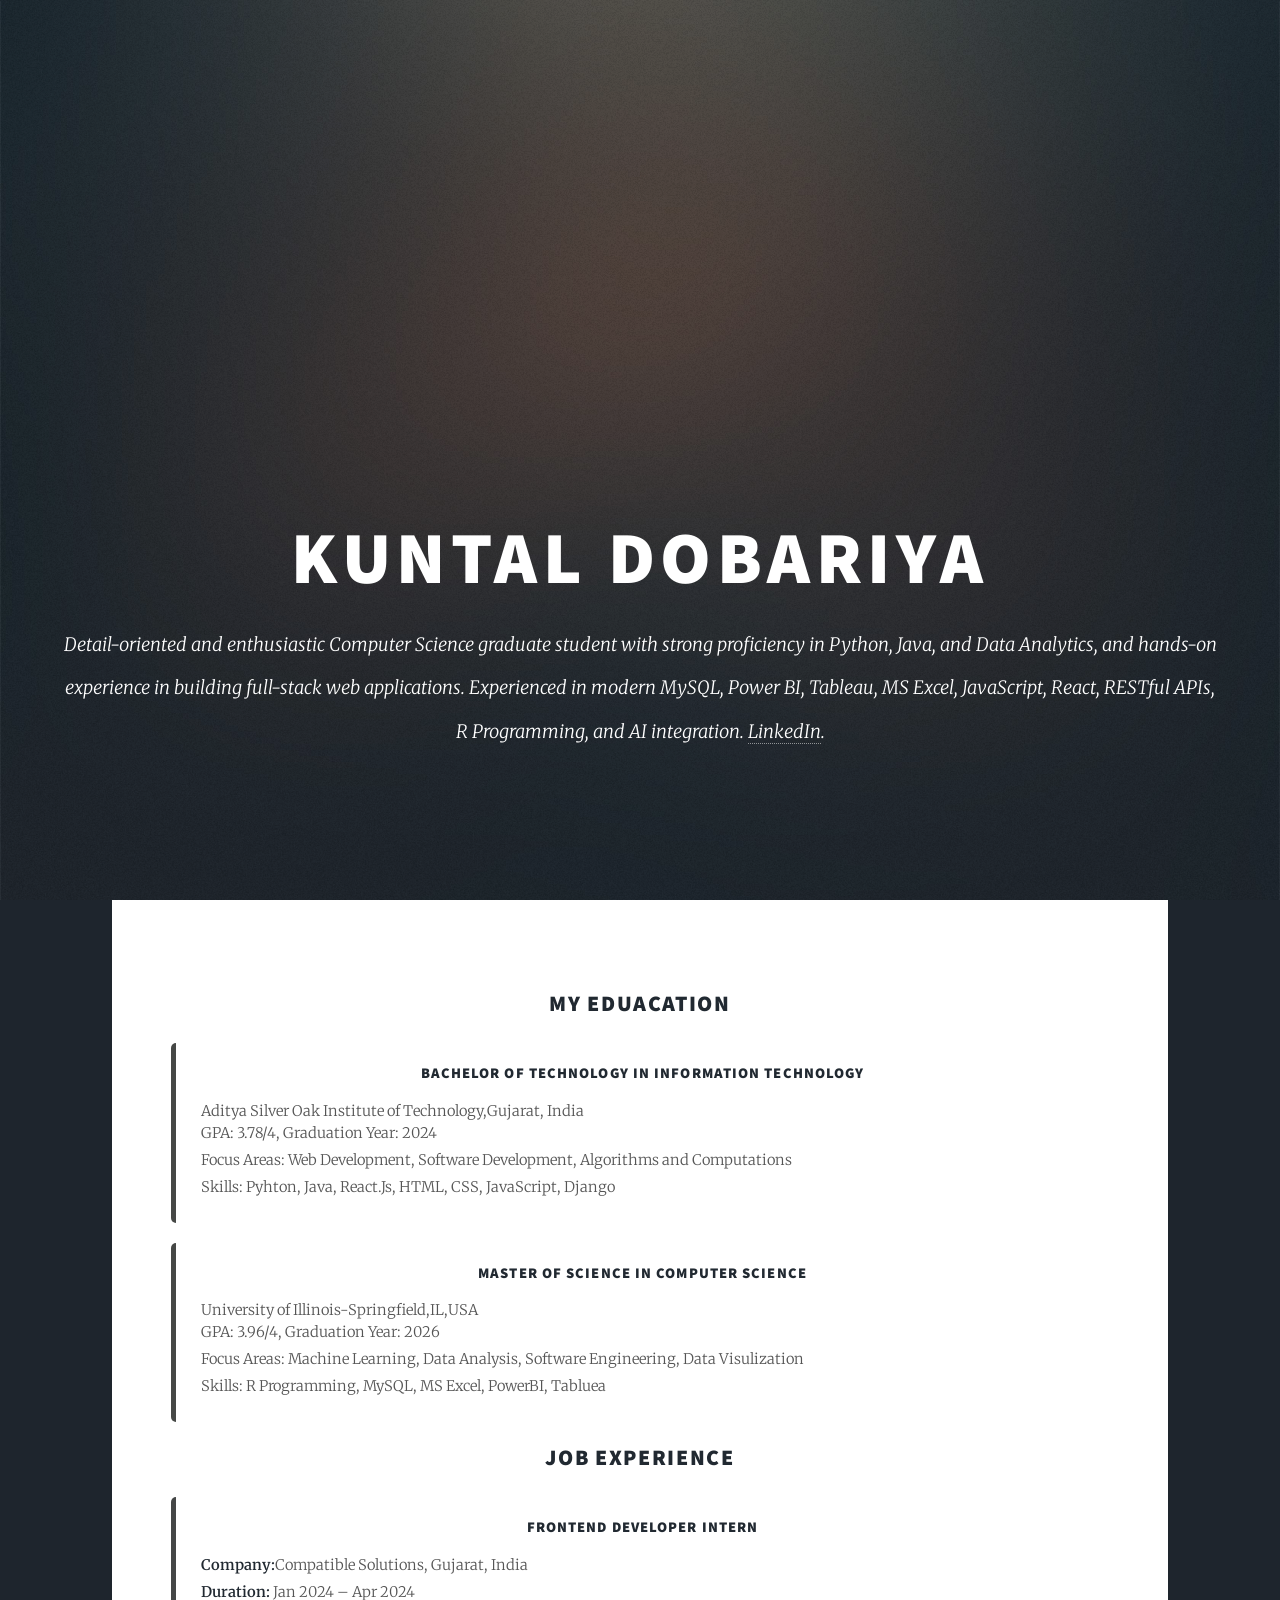
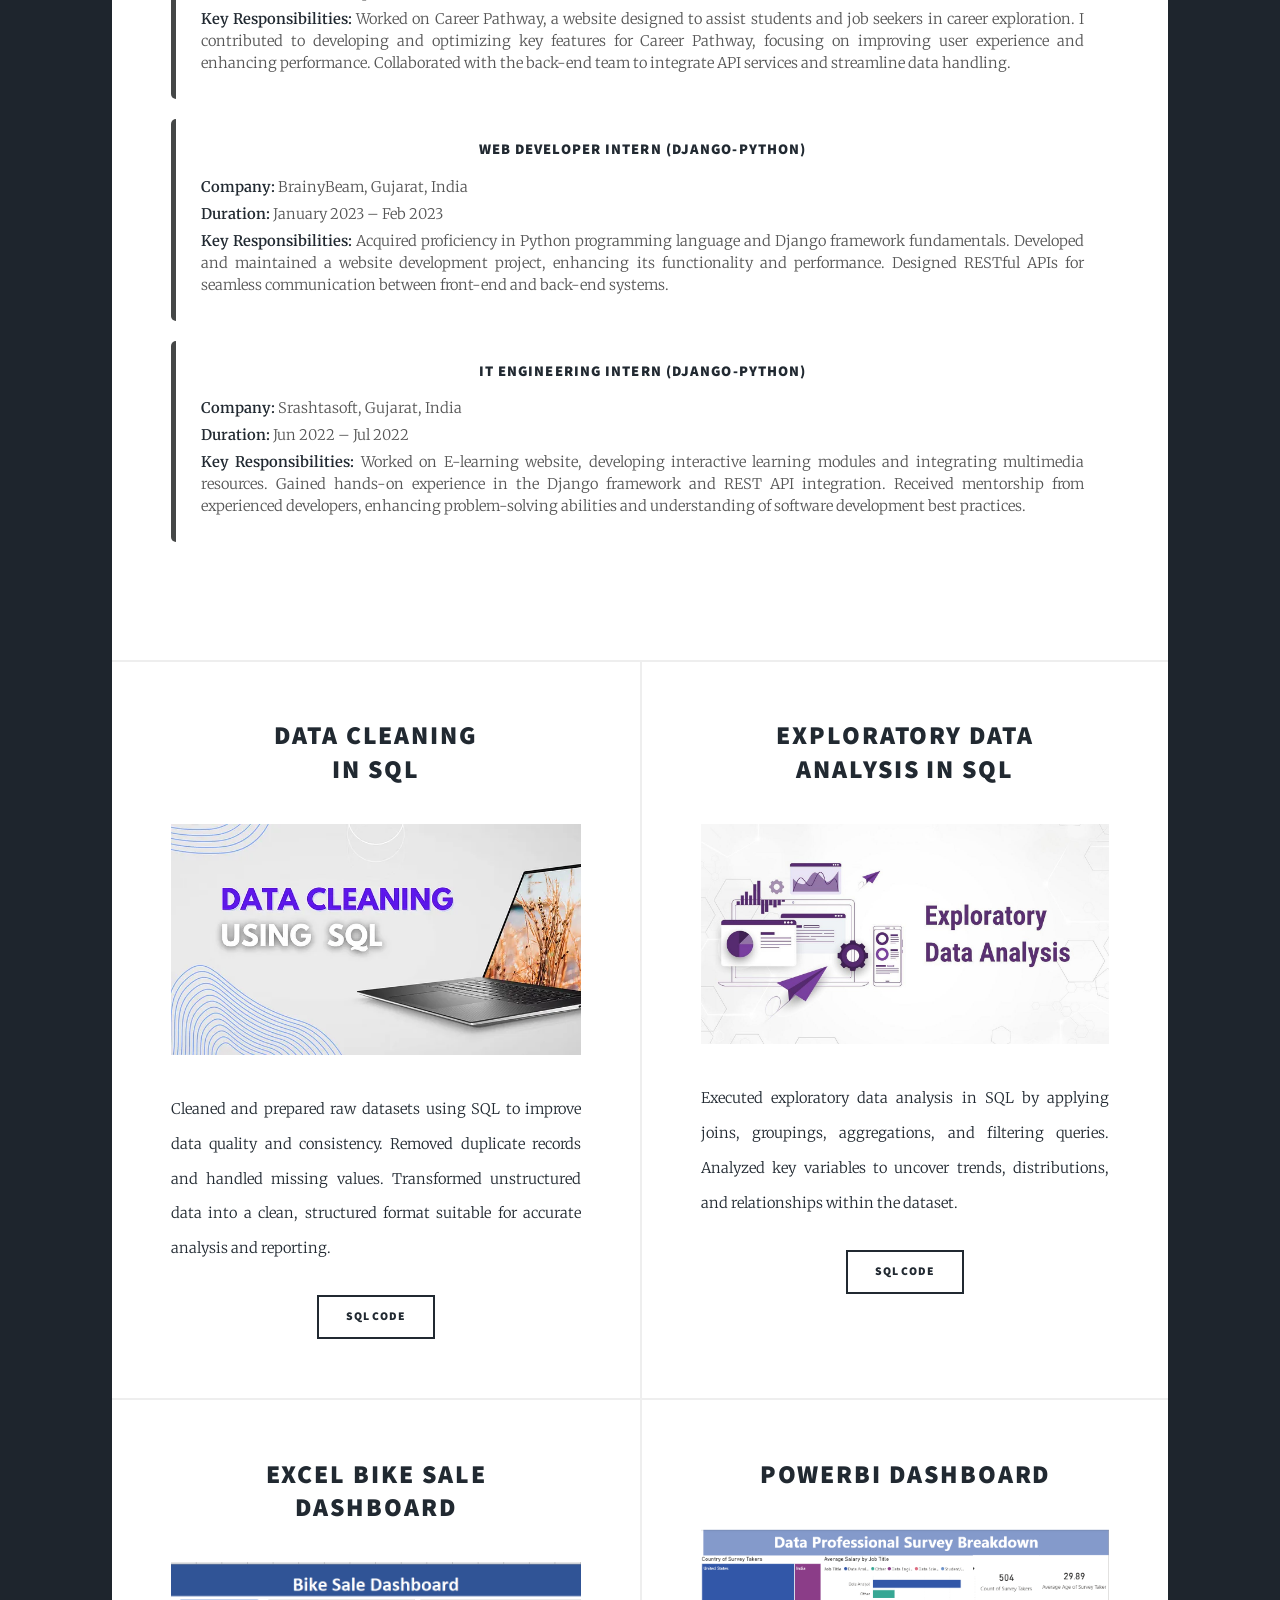
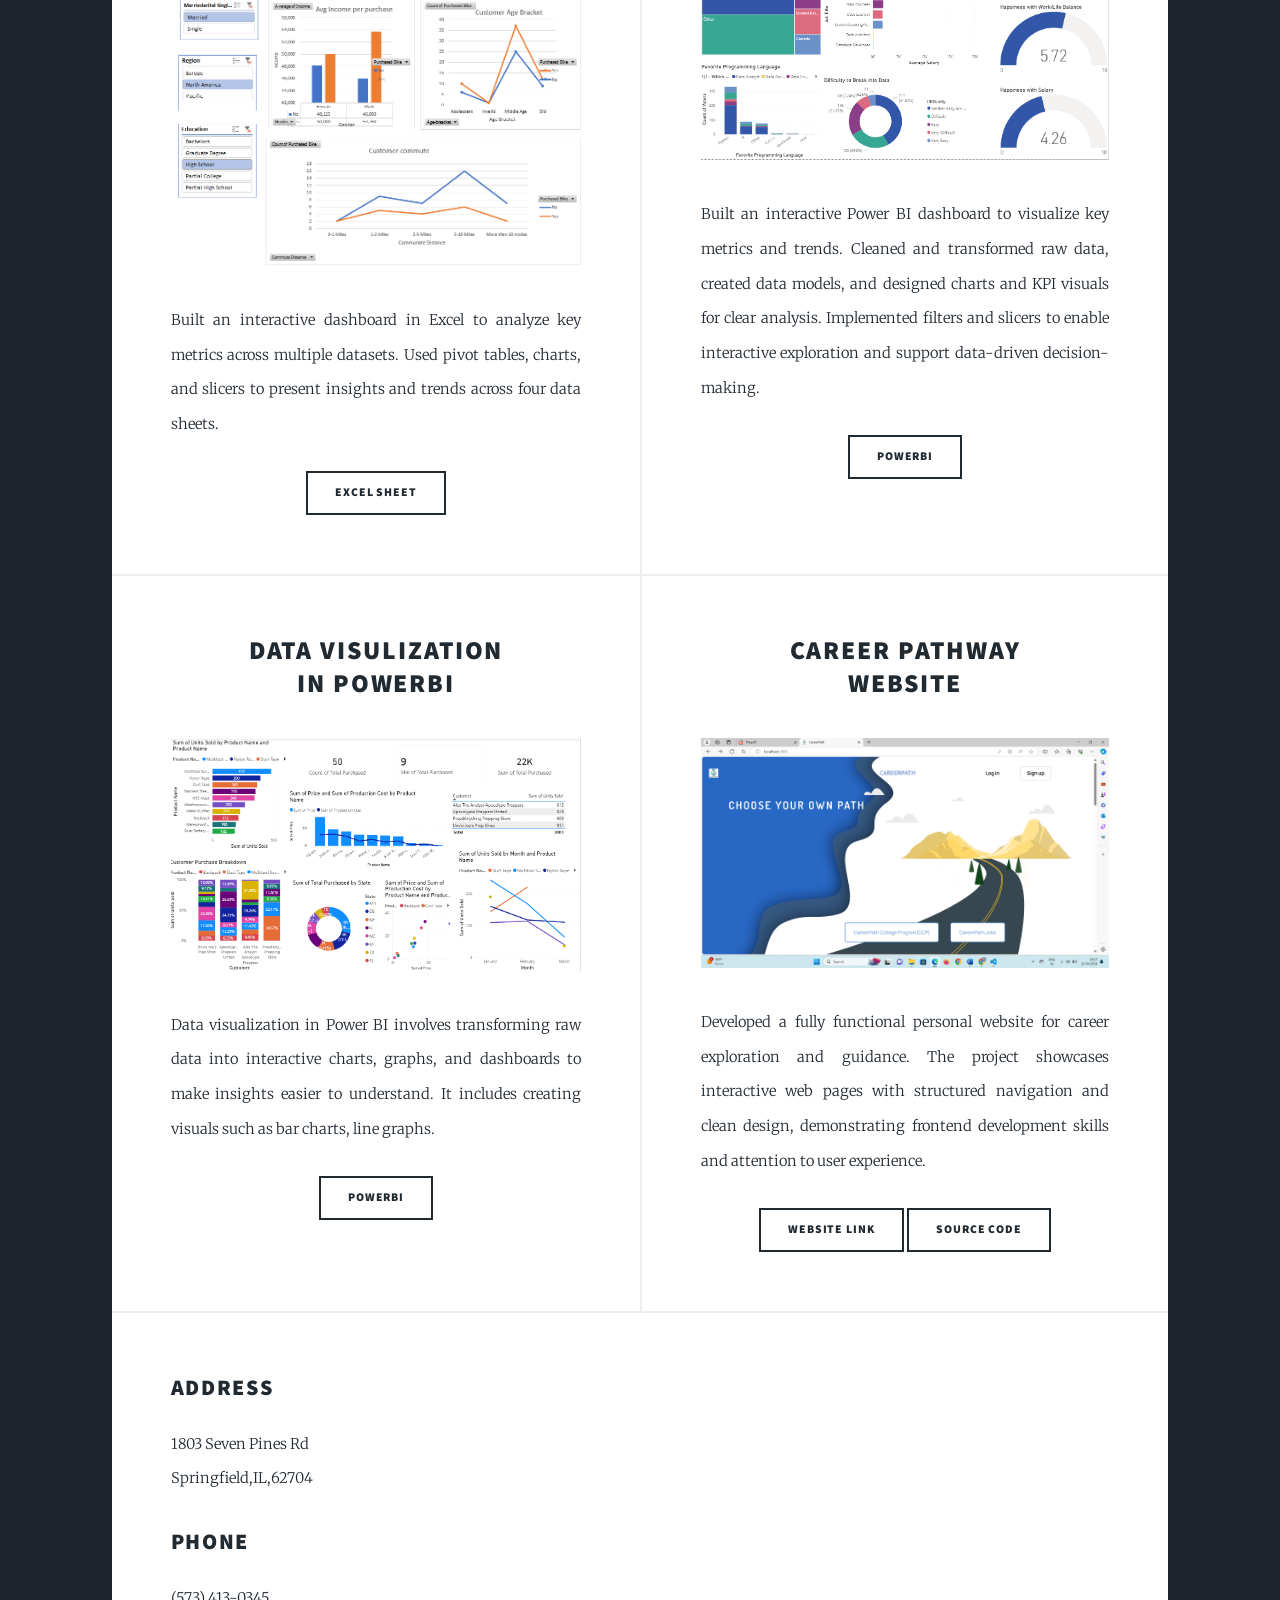
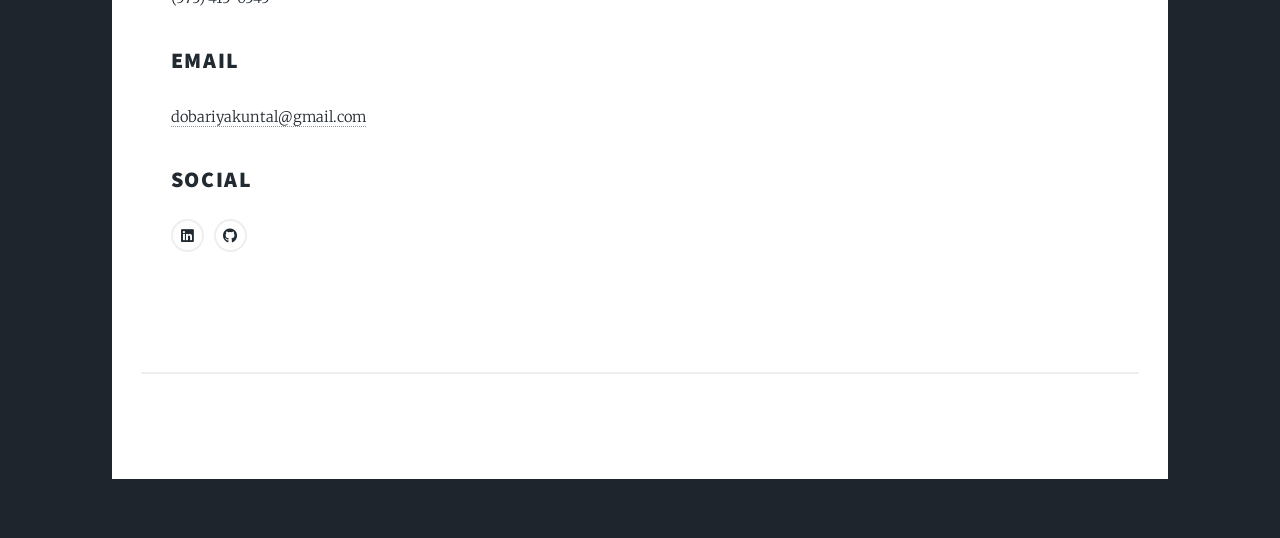
==== index.html @ 47d21552 "Add files via upload" ====
<!DOCTYPE HTML>
<!--
	Massively by HTML5 UP
	html5up.net | @ajlkn
	Free for personal and commercial use under the CCA 3.0 license (html5up.net/license)
-->
<html>
	<head>
		<title>Kuntal Dobariya Portfolio
		</title>
		<meta charset="utf-8" />
		<meta name="viewport" content="width=device-width, initial-scale=1, user-scalable=no" />
		<link rel="stylesheet" href="assets/css/main.css" />
		<noscript><link rel="stylesheet" href="assets/css/noscript.css" /></noscript>
	</head>
	<body class="is-preload">

		<!-- Wrapper -->
			<div id="wrapper" class="fade-in">

				<!-- Intro -->
					<div id="intro">
						<h1>Kuntal Dobariya</h1>
						<p> Detail-oriented and enthusiastic Computer Science graduate student with strong proficiency in Python, Java, and 
Data Analytics, and hands-on experience in building full-stack web applications. Experienced in modern MySQL, 
Power BI, Tableau, MS Excel, JavaScript, React, RESTful APIs, R Programming, and AI integration. <a href="https://www.linkedin.com/in/kuntal-dobariya-715248215/">LinkedIn</a>.</p>
						<ul class="actions">
							
						</ul>
					</div>

				<!-- Header
					<header id="header">
						<a href="index.html" class="logo">Massively</a>
					</header> -->

				<!-- Nav 
					<nav id="nav">
						<ul class="links">
							<li class="active"><a href="index.html">This is Massively</a></li>
						 <li><a href="generic.html">Generic Page</a></li>
							<li><a href="elements.html">Elements Reference</a></li>
						</ul>
						<ul class="icons">
							<li><a href="#" class="icon brands fa-twitter"><span class="label">Twitter</span></a></li>
							<li><a href="#" class="icon brands fa-facebook-f"><span class="label">Facebook</span></a></li>
							<li><a href="#" class="icon brands fa-instagram"><span class="label">Instagram</span></a></li>
							<li><a href="#" class="icon brands fa-github"><span class="label">GitHub</span></a></li>
						</ul>
					</nav>-->

				<!-- Main -->
					<div id="main">

						<!-- Featured Post -->
							<article class="post featured">
								<header class="major">
									
									<h3>My Eduacation </h3>

									<div class="degree">
                                   	<h4>Bachelor of Technology in Information Technology</h4>
   									 <p>Aditya Silver Oak Institute of Technology,Gujarat, India<br> GPA: 3.78/4, Graduation Year: 2024</p>
    									<p>Focus Areas: Web Development, Software Development, Algorithms and Computations</p>
										<p>Skills: Pyhton, Java, React.Js, HTML, CSS, JavaScript, Django</p>
  									</div>

  <div class="degree">
    <h4>Master of Science in Computer Science</h4>
    <p>University of Illinois-Springfield,IL,USA <br>GPA: 3.96/4, Graduation Year: 2026</p>
    <p>Focus Areas: Machine Learning, Data Analysis, Software Engineering, Data Visulization</p>
	<p>Skills: R Programming, MySQL, MS Excel, PowerBI, Tabluea</p>
  </div>



  
<h3>Job experience</h3>
  <div class="internship">
    <h4>Frontend Developer Intern</h4>
    <p><strong>Company:</strong>Compatible Solutions, Gujarat, India</p>
    <p><strong>Duration:</strong> Jan 2024 – Apr 2024</p>
    <p><strong>Key Responsibilities:</strong> Worked on Career Pathway, a website designed to assist students and job seekers in career exploration. I contributed to developing and optimizing key features for Career Pathway, focusing on improving user 
experience and enhancing performance. Collaborated with the back-end team to integrate API services and streamline data handling.</p>
  </div>
  <div class="internship">
    <h4>Web Developer Intern (Django-python) </h4>
    <p><strong>Company:</strong> BrainyBeam, Gujarat, India  </p>
    <p><strong>Duration:</strong> January 2023 – Feb 2023</p>
    <p><strong>Key Responsibilities:</strong> Acquired proficiency in Python programming language and Django framework fundamentals. Developed and maintained a website development project, enhancing its functionality and performance. Designed RESTful APIs for seamless communication between front-end and back-end systems.</p>
  </div>
                                                                                          
                                                                                                    
  <div class="internship">
    <h4>IT Engineering Intern (Django-python) </h4>
    <p><strong>Company:</strong> Srashtasoft, Gujarat, India</p>
    <p><strong>Duration:</strong> Jun 2022 – Jul 2022</p>
    <p><strong>Key Responsibilities:</strong>  Worked on E-learning website, developing interactive learning modules and integrating multimedia resources. Gained hands-on experience in the Django framework and REST API integration. Received mentorship from experienced developers, enhancing problem-solving abilities and understanding 
of software development best practices. </p>
  </div>



									
								<!--	<p>Aenean ornare velit lacus varius enim ullamcorper proin aliquam<br />
									facilisis ante sed etiam magna interdum congue. Lorem ipsum dolor<br />
									amet nullam sed etiam veroeros.</p>
								</header>
								<a href="#" class="image main"><img src="images/pic01.jpg" alt="" /></a>
								<ul class="actions special">
									<li><a href="#" class="button large">Full Story</a></li>
								</ul>-->
							</article>

						<!-- Posts -->
							<section class="posts">
								<article>
									<header>
										
										<h2>Data Cleaning <br />
										in SQL</h2>
									</header>
									<a href="./images/Data_cleaning_sql.png" class="image fit"><img src="./images/Data_cleaning_sql.png" alt="" /></a>
									<p>Cleaned and prepared raw datasets using SQL to improve data quality and consistency. Removed duplicate records and handled missing values. Transformed unstructured data into a clean, structured format suitable for accurate analysis and reporting.</p>
									<ul class="actions special">
										<li><a href="https://github.com/kuntal1007/sql_data_cleaning_project" class="button">SQL Code</a></li>
									</ul>
								</article>
								<article>
									<header>
										
										<h2>Exploratory Data<br />
										analysis in SQL</h2>
									</header>
									<a href="./images/EDA.jpg" class="image fit"><img src="./images/EDA.jpg" alt="" /></a>
									<p>Executed exploratory data analysis in SQL by applying joins, groupings, aggregations, and filtering queries. Analyzed key variables to uncover trends, distributions, and relationships within the dataset.</p>
									<ul class="actions special">
										<li><a href="https://github.com/kuntal1007/sql_eda" class="button">SQL Code</a></li>
									</ul>
								</article>
								<article>
									<header>
										
										<h2>Excel Bike Sale <br />
										Dashboard</h2>
									</header>
									<a href="./images/Excel_Dashboard.png" class="image fit"><img src="./images/Excel_Dashboard.png" alt="" /></a>
									<p>Built an interactive dashboard in Excel to analyze key metrics across multiple datasets. Used pivot tables, charts, and slicers to present insights and trends across four data sheets.</p>
									<ul class="actions special">
										<li><a href="https://github.com/kuntal1007/Excel_bike_sale_dashboard" class="button">Excel Sheet</a></li>
									</ul>
								</article>
								<article>
									<header>
										
										<h2>PowerBI Dashboard</h2>
									</header>
									<a href="./images/PowerBI_Dashboard.png" class="image fit"><img src="./images/PowerBI_Dashboard.png" alt="" /></a>
									<p>Built an interactive Power BI dashboard to visualize key metrics and trends. Cleaned and transformed raw data, created data models, and designed charts and KPI visuals for clear analysis. Implemented filters and slicers to enable interactive exploration and support data-driven decision-making.</p>
									<ul class="actions special">
										<li><a href="https://github.com/kuntal1007/PowerBI_Dashboard" class="button">PowerBI</a></li>
									</ul>
								</article>
								<article>
									<header>
										
										<h2>Data visulization<br />
										in PowerBI</h2>
									</header>
									<a href="./images/Data_Visualization_powerBI.png" class="image fit"><img src="./images/Data_Visualization_powerBI.png" alt="" /></a>
									<p>Data visualization in Power BI involves transforming raw data into interactive charts, graphs, and dashboards to make insights easier to understand. It includes creating visuals such as bar charts, line graphs.</p>
									<ul class="actions special">
										<li><a href="https://github.com/kuntal1007/Data_visulization_PowerBI" class="button">PowerBI</a></li>
									</ul>
								</article>
								<article>
									<header>
										
										<h2>Career Pathway<br />
										Website</h2>
									</header>
									<a href="./images/Career_pathway.png" class="image fit"><img src="./images/Career_pathway.png" alt="" /></a>
									<p>Developed a fully functional personal website for career exploration and guidance. The project showcases interactive web pages with structured navigation and clean design, demonstrating frontend development skills and attention to user experience.</p>
										<a href="http://localhost:3000/" class="button">Website Link</a>
										<a href="https://github.com/kuntal1007/Career_Pathway_Website" class="button">Source Code</a>
									</ul>
								</article>
							</section>

						<!-- Footer 
							<footer>
								<div class="pagination">
									<a href="#" class="previous">Prev</a>
									<a href="#" class="page active">1</a>
									<a href="#" class="page">2</a>
									<a href="#" class="page">3</a>
									<span class="extra">&hellip;</span>
									<a href="#" class="page">8</a>
									<a href="#" class="page">9</a>
									<a href="#" class="page">10</a>
									<a href="#" class="next">Next</a>
								</div>
							</footer>

					</div>-->

				<!-- Footer
					<footer id="footer">
						<section>
							<form method="post" action="#">
								<div class="fields">
									<div class="field">
										<label for="name">Name</label>
										<input type="text" name="name" id="name" />
									</div>
									<div class="field">
										<label for="email">Email</label>
										<input type="text" name="email" id="email" />
									</div>
									<div class="field">
										<label for="message">Message</label>
										<textarea name="message" id="message" rows="3"></textarea>
									</div>
								</div>
								<ul class="actions">
									<li><input type="submit" value="Send Message" /></li>
								</ul>
							</form> -->
						</section>
						<section class="split contact">
							<section class="alt">
								<h3>Address</h3>
								<p>1803 Seven Pines Rd<br />
								Springfield,IL,62704</p>
							</section>
							<section>
								<h3>Phone</h3>
								<p>(573) 413-0345</p>
							</section>
							<section>
								<h3>Email</h3>
								<p><a href="mailto:dobariyakuntal@gmail.com">dobariyakuntal@gmail.com</a></p>
							</section>
							<section>
								<h3>Social</h3>
								<ul class="icons alt">
									<li><a href="https://www.linkedin.com/in/kuntal-dobariya-715248215/" class="icon brands alt fa-linkedin"><span class="label">LinkedIn</span></a></li>
									
									<li><a href="https://github.com/kuntal1007" class="icon brands alt fa-github"><span class="label">GitHub</span></a></li>
								</ul>
							</section>
						</section>
					</footer>

				<!-- Copyright -->
					<div id="copyright">
						<ul><li>&copy; Untitled</li><li>Design: <a href="https://html5up.net">HTML5 UP</a></li></ul>
					</div>

			</div>

		<!-- Scripts -->
			<script src="assets/js/jquery.min.js"></script>
			<script src="assets/js/jquery.scrollex.min.js"></script>
			<script src="assets/js/jquery.scrolly.min.js"></script>
			<script src="assets/js/browser.min.js"></script>
			<script src="assets/js/breakpoints.min.js"></script>
			<script src="assets/js/util.js"></script>
			<script src="assets/js/main.js"></script>

	</body>
</html>
---- assets/css/main.css ----
@import url(fontawesome-all.min.css);
@import url("https://fonts.googleapis.com/css?family=Merriweather:300,700,300italic,700italic|Source+Sans+Pro:900");

/*
	Massively by HTML5 UP
	html5up.net | @ajlkn
	Free for personal and commercial use under the CCA 3.0 license (html5up.net/license)
*/

html, body, div, span, applet, object,
iframe, h1, h2, h3, h4, h5, h6, p, blockquote,
pre, a, abbr, acronym, address, big, cite,
code, del, dfn, em, img, ins, kbd, q, s, samp,
small, strike, strong, sub, sup, tt, var, b,
u, i, center, dl, dt, dd, ol, ul, li, fieldset,
form, label, legend, table, caption, tbody,
tfoot, thead, tr, th, td, article, aside,
canvas, details, embed, figure, figcaption,
footer, header, hgroup, menu, nav, output, ruby,
section, summary, time, mark, audio, video {
	margin: 0;
	padding: 0;
	border: 0;
	font-size: 100%;
	font: inherit;
	vertical-align: baseline;}

article, aside, details, figcaption, figure,
footer, header, hgroup, menu, nav, section {
	display: block;}

body {
	line-height: 1;
}

ol, ul {
	list-style: none;
}

blockquote, q {
	quotes: none;
}

	blockquote:before, blockquote:after, q:before, q:after {
		content: '';
		content: none;
	}

table {
	border-collapse: collapse;
	border-spacing: 0;
}

body {
	-webkit-text-size-adjust: none;
}

mark {
	background-color: transparent;
	color: inherit;
}

input::-moz-focus-inner {
	border: 0;
	padding: 0;
}

input, select, textarea {
	-moz-appearance: none;
	-webkit-appearance: none;
	-ms-appearance: none;
	appearance: none;
}

/* Basic */

	@-ms-viewport {
		width: device-width;
	}

	body {
		-ms-overflow-style: scrollbar;
	}

	@media screen and (max-width: 480px) {

		html, body {
			min-width: 320px;
		}

	}

	html {
		box-sizing: border-box;
	}

	*, *:before, *:after {
		box-sizing: inherit;
	}

	body {
		background-color: #1e252d;
	}

		body.is-preload *, body.is-preload *:before, body.is-preload *:after {
			-moz-animation: none !important;
			-webkit-animation: none !important;
			-ms-animation: none !important;
			animation: none !important;
			-moz-transition: none !important;
			-webkit-transition: none !important;
			-ms-transition: none !important;
			transition: none !important;
		}

/* Type */

	html {
		font-size: 16pt;
	}

		@media screen and (max-width: 1680px) {

			html {
				font-size: 12pt;
			}

		}

		@media screen and (max-width: 1280px) {

			html {
				font-size: 11pt;
			}

		}

		@media screen and (max-width: 360px) {

			html {
				font-size: 10pt;
			}

		}

	body {
		color: #212931;
	}

	body, input, select, textarea {
		font-family: "Merriweather", Georgia, serif;
		font-weight: 300;
		font-size: 1rem;
		line-height: 2.375;
	}

	a {
		-moz-transition: color 0.2s ease-in-out, background-color 0.2s ease-in-out, border-color 0.2s ease-in-out, box-shadow 0.2s ease-in-out;
		-webkit-transition: color 0.2s ease-in-out, background-color 0.2s ease-in-out, border-color 0.2s ease-in-out, box-shadow 0.2s ease-in-out;
		-ms-transition: color 0.2s ease-in-out, background-color 0.2s ease-in-out, border-color 0.2s ease-in-out, box-shadow 0.2s ease-in-out;
		transition: color 0.2s ease-in-out, background-color 0.2s ease-in-out, border-color 0.2s ease-in-out, box-shadow 0.2s ease-in-out;
		border-bottom: dotted 1px;
		text-decoration: none;
	}

		a:hover {
			border-bottom-color: transparent;
		}

	strong, b {
		font-weight: 600;
	}

	em, i {
		font-style: italic;
	}

	p {
		text-align: justify;
		margin: 0 0 2rem 0;
	}

	h1, h2, h3, h4, h5, h6 {
		font-family: "Source Sans Pro", Helvetica, sans-serif;
		font-weight: 900;
		line-height: 1.5;
		letter-spacing: 0.075em;
		text-transform: uppercase;
		margin: 0 0 1rem 0;
	}

		h1 a, h2 a, h3 a, h4 a, h5 a, h6 a {
			border-bottom: 0;
			color: inherit;
			text-decoration: none;
		}

	h1 {
		font-size: 4rem;
		line-height: 1.1;
		margin: 0 0 2rem 0;
	}

	h2 {
		font-size: 1.75rem;
		line-height: 1.3;
		margin: 0 0 1.5rem 0;
	}

	h3 {
		font-size: 1.50rem;
		margin: 0 0 1.5rem 0;
	}

	h4 {
		font-size: 1rem;
	}

	h5 {
		font-size: 0.9rem;
	}

	h6 {
		font-size: 0.8rem;
	}

	sub {
		font-size: 0.8rem;
		position: relative;
		top: 0.5rem;
	}

	sup {
		font-size: 0.8rem;
		position: relative;
		top: -0.5rem;
	}

	blockquote {
		border-left: solid 4px;
		font-style: italic;
		margin: 0 0 2rem 0;
		padding: 0.5rem 0 0.5rem 2rem;
	}

	code {
		border: solid 2px;
		font-family: "Courier New", monospace;
		font-size: 0.9rem;
		margin: 0 0.25rem;
		padding: 0.25rem 0.65rem;
	}

	pre {
		-webkit-overflow-scrolling: touch;
		font-family: "Courier New", monospace;
		font-size: 0.9rem;
		margin: 0 0 2rem 0;
	}

		pre code {
			display: block;
			line-height: 1.75;
			padding: 1rem 1.5rem;
			overflow-x: auto;
		}

	hr {
		border: 0;
		border-bottom: solid 2px;
		margin: 3rem 0;
	}

		hr.major {
			margin: 5rem 0;
		}

	.align-left {
		text-align: left;
	}

	.align-center {
		text-align: center;
	}

	.align-right {
		text-align: right;
	}

	input, select, textarea {
		color: #212931;
	}

	a {
		color: #212931;
		border-bottom-color: rgba(33, 41, 49, 0.5);
	}

		a:hover {
			border-bottom-color: transparent;
			color: #18bfef !important;
		}

	strong, b {
		color: #212931;
	}

	h1, h2, h3, h4, h5, h6 {
		color: #212931;
	}

	blockquote {
		border-left-color: #eeeeee;
	}

	code {
		background: rgba(220, 220, 220, 0.25);
		border-color: #eeeeee;
	}

	hr {
		border-bottom-color: #eeeeee;
	}

/* Row */

	.row {
		display: flex;
		flex-wrap: wrap;
		box-sizing: border-box;
		align-items: stretch;
	}

		.row > * {
			box-sizing: border-box;
		}

		.row.gtr-uniform > * > :last-child {
			margin-bottom: 0;
		}

		.row.aln-left {
			justify-content: flex-start;
		}

		.row.aln-center {
			justify-content: center;
		}

		.row.aln-right {
			justify-content: flex-end;
		}

		.row.aln-top {
			align-items: flex-start;
		}

		.row.aln-middle {
			align-items: center;
		}

		.row.aln-bottom {
			align-items: flex-end;
		}

		.row > .imp {
			order: -1;
		}

		.row > .col-1 {
			width: 8.33333%;
		}

		.row > .off-1 {
			margin-left: 8.33333%;
		}

		.row > .col-2 {
			width: 16.66667%;
		}

		.row > .off-2 {
			margin-left: 16.66667%;
		}

		.row > .col-3 {
			width: 25%;
		}

		.row > .off-3 {
			margin-left: 25%;
		}

		.row > .col-4 {
			width: 33.33333%;
		}

		.row > .off-4 {
			margin-left: 33.33333%;
		}

		.row > .col-5 {
			width: 41.66667%;
		}

		.row > .off-5 {
			margin-left: 41.66667%;
		}

		.row > .col-6 {
			width: 50%;
		}

		.row > .off-6 {
			margin-left: 50%;
		}

		.row > .col-7 {
			width: 58.33333%;
		}

		.row > .off-7 {
			margin-left: 58.33333%;
		}

		.row > .col-8 {
			width: 66.66667%;
		}

		.row > .off-8 {
			margin-left: 66.66667%;
		}

		.row > .col-9 {
			width: 75%;
		}

		.row > .off-9 {
			margin-left: 75%;
		}

		.row > .col-10 {
			width: 83.33333%;
		}

		.row > .off-10 {
			margin-left: 83.33333%;
		}

		.row > .col-11 {
			width: 91.66667%;
		}

		.row > .off-11 {
			margin-left: 91.66667%;
		}

		.row > .col-12 {
			width: 100%;
		}

		.row > .off-12 {
			margin-left: 100%;
		}

		.row.gtr-0 {
			margin-top: 0;
			margin-left: 0rem;
		}

			.row.gtr-0 > * {
				padding: 0 0 0 0rem;
			}

			.row.gtr-0.gtr-uniform {
				margin-top: 0rem;
			}

				.row.gtr-0.gtr-uniform > * {
					padding-top: 0rem;
				}

		.row.gtr-25 {
			margin-top: 0;
			margin-left: -0.375rem;
		}

			.row.gtr-25 > * {
				padding: 0 0 0 0.375rem;
			}

			.row.gtr-25.gtr-uniform {
				margin-top: -0.375rem;
			}

				.row.gtr-25.gtr-uniform > * {
					padding-top: 0.375rem;
				}

		.row.gtr-50 {
			margin-top: 0;
			margin-left: -0.75rem;
		}

			.row.gtr-50 > * {
				padding: 0 0 0 0.75rem;
			}

			.row.gtr-50.gtr-uniform {
				margin-top: -0.75rem;
			}

				.row.gtr-50.gtr-uniform > * {
					padding-top: 0.75rem;
				}

		.row {
			margin-top: 0;
			margin-left: -1.5rem;
		}

			.row > * {
				padding: 0 0 0 1.5rem;
			}

			.row.gtr-uniform {
				margin-top: -1.5rem;
			}

				.row.gtr-uniform > * {
					padding-top: 1.5rem;
				}

		.row.gtr-150 {
			margin-top: 0;
			margin-left: -2.25rem;
		}

			.row.gtr-150 > * {
				padding: 0 0 0 2.25rem;
			}

			.row.gtr-150.gtr-uniform {
				margin-top: -2.25rem;
			}

				.row.gtr-150.gtr-uniform > * {
					padding-top: 2.25rem;
				}

		.row.gtr-200 {
			margin-top: 0;
			margin-left: -3rem;
		}

			.row.gtr-200 > * {
				padding: 0 0 0 3rem;
			}

			.row.gtr-200.gtr-uniform {
				margin-top: -3rem;
			}

				.row.gtr-200.gtr-uniform > * {
					padding-top: 3rem;
				}

		@media screen and (max-width: 1680px) {

			.row {
				display: flex;
				flex-wrap: wrap;
				box-sizing: border-box;
				align-items: stretch;
			}

				.row > * {
					box-sizing: border-box;
				}

				.row.gtr-uniform > * > :last-child {
					margin-bottom: 0;
				}

				.row.aln-left {
					justify-content: flex-start;
				}

				.row.aln-center {
					justify-content: center;
				}

				.row.aln-right {
					justify-content: flex-end;
				}

				.row.aln-top {
					align-items: flex-start;
				}

				.row.aln-middle {
					align-items: center;
				}

				.row.aln-bottom {
					align-items: flex-end;
				}

				.row > .imp-xlarge {
					order: -1;
				}

				.row > .col-1-xlarge {
					width: 8.33333%;
				}

				.row > .off-1-xlarge {
					margin-left: 8.33333%;
				}

				.row > .col-2-xlarge {
					width: 16.66667%;
				}

				.row > .off-2-xlarge {
					margin-left: 16.66667%;
				}

				.row > .col-3-xlarge {
					width: 25%;
				}

				.row > .off-3-xlarge {
					margin-left: 25%;
				}

				.row > .col-4-xlarge {
					width: 33.33333%;
				}

				.row > .off-4-xlarge {
					margin-left: 33.33333%;
				}

				.row > .col-5-xlarge {
					width: 41.66667%;
				}

				.row > .off-5-xlarge {
					margin-left: 41.66667%;
				}

				.row > .col-6-xlarge {
					width: 50%;
				}

				.row > .off-6-xlarge {
					margin-left: 50%;
				}

				.row > .col-7-xlarge {
					width: 58.33333%;
				}

				.row > .off-7-xlarge {
					margin-left: 58.33333%;
				}

				.row > .col-8-xlarge {
					width: 66.66667%;
				}

				.row > .off-8-xlarge {
					margin-left: 66.66667%;
				}

				.row > .col-9-xlarge {
					width: 75%;
				}

				.row > .off-9-xlarge {
					margin-left: 75%;
				}

				.row > .col-10-xlarge {
					width: 83.33333%;
				}

				.row > .off-10-xlarge {
					margin-left: 83.33333%;
				}

				.row > .col-11-xlarge {
					width: 91.66667%;
				}

				.row > .off-11-xlarge {
					margin-left: 91.66667%;
				}

				.row > .col-12-xlarge {
					width: 100%;
				}

				.row > .off-12-xlarge {
					margin-left: 100%;
				}

				.row.gtr-0 {
					margin-top: 0;
					margin-left: 0rem;
				}

					.row.gtr-0 > * {
						padding: 0 0 0 0rem;
					}

					.row.gtr-0.gtr-uniform {
						margin-top: 0rem;
					}

						.row.gtr-0.gtr-uniform > * {
							padding-top: 0rem;
						}

				.row.gtr-25 {
					margin-top: 0;
					margin-left: -0.375rem;
				}

					.row.gtr-25 > * {
						padding: 0 0 0 0.375rem;
					}

					.row.gtr-25.gtr-uniform {
						margin-top: -0.375rem;
					}

						.row.gtr-25.gtr-uniform > * {
							padding-top: 0.375rem;
						}

				.row.gtr-50 {
					margin-top: 0;
					margin-left: -0.75rem;
				}

					.row.gtr-50 > * {
						padding: 0 0 0 0.75rem;
					}

					.row.gtr-50.gtr-uniform {
						margin-top: -0.75rem;
					}

						.row.gtr-50.gtr-uniform > * {
							padding-top: 0.75rem;
						}

				.row {
					margin-top: 0;
					margin-left: -1.5rem;
				}

					.row > * {
						padding: 0 0 0 1.5rem;
					}

					.row.gtr-uniform {
						margin-top: -1.5rem;
					}

						.row.gtr-uniform > * {
							padding-top: 1.5rem;
						}

				.row.gtr-150 {
					margin-top: 0;
					margin-left: -2.25rem;
				}

					.row.gtr-150 > * {
						padding: 0 0 0 2.25rem;
					}

					.row.gtr-150.gtr-uniform {
						margin-top: -2.25rem;
					}

						.row.gtr-150.gtr-uniform > * {
							padding-top: 2.25rem;
						}

				.row.gtr-200 {
					margin-top: 0;
					margin-left: -3rem;
				}

					.row.gtr-200 > * {
						padding: 0 0 0 3rem;
					}

					.row.gtr-200.gtr-uniform {
						margin-top: -3rem;
					}

						.row.gtr-200.gtr-uniform > * {
							padding-top: 3rem;
						}

		}

		@media screen and (max-width: 1280px) {

			.row {
				display: flex;
				flex-wrap: wrap;
				box-sizing: border-box;
				align-items: stretch;
			}

				.row > * {
					box-sizing: border-box;
				}

				.row.gtr-uniform > * > :last-child {
					margin-bottom: 0;
				}

				.row.aln-left {
					justify-content: flex-start;
				}

				.row.aln-center {
					justify-content: center;
				}

				.row.aln-right {
					justify-content: flex-end;
				}

				.row.aln-top {
					align-items: flex-start;
				}

				.row.aln-middle {
					align-items: center;
				}

				.row.aln-bottom {
					align-items: flex-end;
				}

				.row > .imp-large {
					order: -1;
				}

				.row > .col-1-large {
					width: 8.33333%;
				}

				.row > .off-1-large {
					margin-left: 8.33333%;
				}

				.row > .col-2-large {
					width: 16.66667%;
				}

				.row > .off-2-large {
					margin-left: 16.66667%;
				}

				.row > .col-3-large {
					width: 25%;
				}

				.row > .off-3-large {
					margin-left: 25%;
				}

				.row > .col-4-large {
					width: 33.33333%;
				}

				.row > .off-4-large {
					margin-left: 33.33333%;
				}

				.row > .col-5-large {
					width: 41.66667%;
				}

				.row > .off-5-large {
					margin-left: 41.66667%;
				}

				.row > .col-6-large {
					width: 50%;
				}

				.row > .off-6-large {
					margin-left: 50%;
				}

				.row > .col-7-large {
					width: 58.33333%;
				}

				.row > .off-7-large {
					margin-left: 58.33333%;
				}

				.row > .col-8-large {
					width: 66.66667%;
				}

				.row > .off-8-large {
					margin-left: 66.66667%;
				}

				.row > .col-9-large {
					width: 75%;
				}

				.row > .off-9-large {
					margin-left: 75%;
				}

				.row > .col-10-large {
					width: 83.33333%;
				}

				.row > .off-10-large {
					margin-left: 83.33333%;
				}

				.row > .col-11-large {
					width: 91.66667%;
				}

				.row > .off-11-large {
					margin-left: 91.66667%;
				}

				.row > .col-12-large {
					width: 100%;
				}

				.row > .off-12-large {
					margin-left: 100%;
				}

				.row.gtr-0 {
					margin-top: 0;
					margin-left: 0rem;
				}

					.row.gtr-0 > * {
						padding: 0 0 0 0rem;
					}

					.row.gtr-0.gtr-uniform {
						margin-top: 0rem;
					}

						.row.gtr-0.gtr-uniform > * {
							padding-top: 0rem;
						}

				.row.gtr-25 {
					margin-top: 0;
					margin-left: -0.375rem;
				}

					.row.gtr-25 > * {
						padding: 0 0 0 0.375rem;
					}

					.row.gtr-25.gtr-uniform {
						margin-top: -0.375rem;
					}

						.row.gtr-25.gtr-uniform > * {
							padding-top: 0.375rem;
						}

				.row.gtr-50 {
					margin-top: 0;
					margin-left: -0.75rem;
				}

					.row.gtr-50 > * {
						padding: 0 0 0 0.75rem;
					}

					.row.gtr-50.gtr-uniform {
						margin-top: -0.75rem;
					}

						.row.gtr-50.gtr-uniform > * {
							padding-top: 0.75rem;
						}

				.row {
					margin-top: 0;
					margin-left: -1.5rem;
				}

					.row > * {
						padding: 0 0 0 1.5rem;
					}

					.row.gtr-uniform {
						margin-top: -1.5rem;
					}

						.row.gtr-uniform > * {
							padding-top: 1.5rem;
						}

				.row.gtr-150 {
					margin-top: 0;
					margin-left: -2.25rem;
				}

					.row.gtr-150 > * {
						padding: 0 0 0 2.25rem;
					}

					.row.gtr-150.gtr-uniform {
						margin-top: -2.25rem;
					}

						.row.gtr-150.gtr-uniform > * {
							padding-top: 2.25rem;
						}

				.row.gtr-200 {
					margin-top: 0;
					margin-left: -3rem;
				}

					.row.gtr-200 > * {
						padding: 0 0 0 3rem;
					}

					.row.gtr-200.gtr-uniform {
						margin-top: -3rem;
					}

						.row.gtr-200.gtr-uniform > * {
							padding-top: 3rem;
						}

		}

		@media screen and (max-width: 980px) {

			.row {
				display: flex;
				flex-wrap: wrap;
				box-sizing: border-box;
				align-items: stretch;
			}

				.row > * {
					box-sizing: border-box;
				}

				.row.gtr-uniform > * > :last-child {
					margin-bottom: 0;
				}

				.row.aln-left {
					justify-content: flex-start;
				}

				.row.aln-center {
					justify-content: center;
				}

				.row.aln-right {
					justify-content: flex-end;
				}

				.row.aln-top {
					align-items: flex-start;
				}

				.row.aln-middle {
					align-items: center;
				}

				.row.aln-bottom {
					align-items: flex-end;
				}

				.row > .imp-medium {
					order: -1;
				}

				.row > .col-1-medium {
					width: 8.33333%;
				}

				.row > .off-1-medium {
					margin-left: 8.33333%;
				}

				.row > .col-2-medium {
					width: 16.66667%;
				}

				.row > .off-2-medium {
					margin-left: 16.66667%;
				}

				.row > .col-3-medium {
					width: 25%;
				}

				.row > .off-3-medium {
					margin-left: 25%;
				}

				.row > .col-4-medium {
					width: 33.33333%;
				}

				.row > .off-4-medium {
					margin-left: 33.33333%;
				}

				.row > .col-5-medium {
					width: 41.66667%;
				}

				.row > .off-5-medium {
					margin-left: 41.66667%;
				}

				.row > .col-6-medium {
					width: 50%;
				}

				.row > .off-6-medium {
					margin-left: 50%;
				}

				.row > .col-7-medium {
					width: 58.33333%;
				}

				.row > .off-7-medium {
					margin-left: 58.33333%;
				}

				.row > .col-8-medium {
					width: 66.66667%;
				}

				.row > .off-8-medium {
					margin-left: 66.66667%;
				}

				.row > .col-9-medium {
					width: 75%;
				}

				.row > .off-9-medium {
					margin-left: 75%;
				}

				.row > .col-10-medium {
					width: 83.33333%;
				}

				.row > .off-10-medium {
					margin-left: 83.33333%;
				}

				.row > .col-11-medium {
					width: 91.66667%;
				}

				.row > .off-11-medium {
					margin-left: 91.66667%;
				}

				.row > .col-12-medium {
					width: 100%;
				}

				.row > .off-12-medium {
					margin-left: 100%;
				}

				.row.gtr-0 {
					margin-top: 0;
					margin-left: 0rem;
				}

					.row.gtr-0 > * {
						padding: 0 0 0 0rem;
					}

					.row.gtr-0.gtr-uniform {
						margin-top: 0rem;
					}

						.row.gtr-0.gtr-uniform > * {
							padding-top: 0rem;
						}

				.row.gtr-25 {
					margin-top: 0;
					margin-left: -0.375rem;
				}

					.row.gtr-25 > * {
						padding: 0 0 0 0.375rem;
					}

					.row.gtr-25.gtr-uniform {
						margin-top: -0.375rem;
					}

						.row.gtr-25.gtr-uniform > * {
							padding-top: 0.375rem;
						}

				.row.gtr-50 {
					margin-top: 0;
					margin-left: -0.75rem;
				}

					.row.gtr-50 > * {
						padding: 0 0 0 0.75rem;
					}

					.row.gtr-50.gtr-uniform {
						margin-top: -0.75rem;
					}

						.row.gtr-50.gtr-uniform > * {
							padding-top: 0.75rem;
						}

				.row {
					margin-top: 0;
					margin-left: -1.5rem;
				}

					.row > * {
						padding: 0 0 0 1.5rem;
					}

					.row.gtr-uniform {
						margin-top: -1.5rem;
					}

						.row.gtr-uniform > * {
							padding-top: 1.5rem;
						}

				.row.gtr-150 {
					margin-top: 0;
					margin-left: -2.25rem;
				}

					.row.gtr-150 > * {
						padding: 0 0 0 2.25rem;
					}

					.row.gtr-150.gtr-uniform {
						margin-top: -2.25rem;
					}

						.row.gtr-150.gtr-uniform > * {
							padding-top: 2.25rem;
						}

				.row.gtr-200 {
					margin-top: 0;
					margin-left: -3rem;
				}

					.row.gtr-200 > * {
						padding: 0 0 0 3rem;
					}

					.row.gtr-200.gtr-uniform {
						margin-top: -3rem;
					}

						.row.gtr-200.gtr-uniform > * {
							padding-top: 3rem;
						}

		}

		@media screen and (max-width: 736px) {

			.row {
				display: flex;
				flex-wrap: wrap;
				box-sizing: border-box;
				align-items: stretch;
			}

				.row > * {
					box-sizing: border-box;
				}

				.row.gtr-uniform > * > :last-child {
					margin-bottom: 0;
				}

				.row.aln-left {
					justify-content: flex-start;
				}

				.row.aln-center {
					justify-content: center;
				}

				.row.aln-right {
					justify-content: flex-end;
				}

				.row.aln-top {
					align-items: flex-start;
				}

				.row.aln-middle {
					align-items: center;
				}

				.row.aln-bottom {
					align-items: flex-end;
				}

				.row > .imp-small {
					order: -1;
				}

				.row > .col-1-small {
					width: 8.33333%;
				}

				.row > .off-1-small {
					margin-left: 8.33333%;
				}

				.row > .col-2-small {
					width: 16.66667%;
				}

				.row > .off-2-small {
					margin-left: 16.66667%;
				}

				.row > .col-3-small {
					width: 25%;
				}

				.row > .off-3-small {
					margin-left: 25%;
				}

				.row > .col-4-small {
					width: 33.33333%;
				}

				.row > .off-4-small {
					margin-left: 33.33333%;
				}

				.row > .col-5-small {
					width: 41.66667%;
				}

				.row > .off-5-small {
					margin-left: 41.66667%;
				}

				.row > .col-6-small {
					width: 50%;
				}

				.row > .off-6-small {
					margin-left: 50%;
				}

				.row > .col-7-small {
					width: 58.33333%;
				}

				.row > .off-7-small {
					margin-left: 58.33333%;
				}

				.row > .col-8-small {
					width: 66.66667%;
				}

				.row > .off-8-small {
					margin-left: 66.66667%;
				}

				.row > .col-9-small {
					width: 75%;
				}

				.row > .off-9-small {
					margin-left: 75%;
				}

				.row > .col-10-small {
					width: 83.33333%;
				}

				.row > .off-10-small {
					margin-left: 83.33333%;
				}

				.row > .col-11-small {
					width: 91.66667%;
				}

				.row > .off-11-small {
					margin-left: 91.66667%;
				}

				.row > .col-12-small {
					width: 100%;
				}

				.row > .off-12-small {
					margin-left: 100%;
				}

				.row.gtr-0 {
					margin-top: 0;
					margin-left: 0rem;
				}

					.row.gtr-0 > * {
						padding: 0 0 0 0rem;
					}

					.row.gtr-0.gtr-uniform {
						margin-top: 0rem;
					}

						.row.gtr-0.gtr-uniform > * {
							padding-top: 0rem;
						}

				.row.gtr-25 {
					margin-top: 0;
					margin-left: -0.375rem;
				}

					.row.gtr-25 > * {
						padding: 0 0 0 0.375rem;
					}

					.row.gtr-25.gtr-uniform {
						margin-top: -0.375rem;
					}

						.row.gtr-25.gtr-uniform > * {
							padding-top: 0.375rem;
						}

				.row.gtr-50 {
					margin-top: 0;
					margin-left: -0.75rem;
				}

					.row.gtr-50 > * {
						padding: 0 0 0 0.75rem;
					}

					.row.gtr-50.gtr-uniform {
						margin-top: -0.75rem;
					}

						.row.gtr-50.gtr-uniform > * {
							padding-top: 0.75rem;
						}

				.row {
					margin-top: 0;
					margin-left: -1.5rem;
				}

					.row > * {
						padding: 0 0 0 1.5rem;
					}

					.row.gtr-uniform {
						margin-top: -1.5rem;
					}

						.row.gtr-uniform > * {
							padding-top: 1.5rem;
						}

				.row.gtr-150 {
					margin-top: 0;
					margin-left: -2.25rem;
				}

					.row.gtr-150 > * {
						padding: 0 0 0 2.25rem;
					}

					.row.gtr-150.gtr-uniform {
						margin-top: -2.25rem;
					}

						.row.gtr-150.gtr-uniform > * {
							padding-top: 2.25rem;
						}

				.row.gtr-200 {
					margin-top: 0;
					margin-left: -3rem;
				}

					.row.gtr-200 > * {
						padding: 0 0 0 3rem;
					}

					.row.gtr-200.gtr-uniform {
						margin-top: -3rem;
					}

						.row.gtr-200.gtr-uniform > * {
							padding-top: 3rem;
						}

		}

		@media screen and (max-width: 480px) {

			.row {
				display: flex;
				flex-wrap: wrap;
				box-sizing: border-box;
				align-items: stretch;
			}

				.row > * {
					box-sizing: border-box;
				}

				.row.gtr-uniform > * > :last-child {
					margin-bottom: 0;
				}

				.row.aln-left {
					justify-content: flex-start;
				}

				.row.aln-center {
					justify-content: center;
				}

				.row.aln-right {
					justify-content: flex-end;
				}

				.row.aln-top {
					align-items: flex-start;
				}

				.row.aln-middle {
					align-items: center;
				}

				.row.aln-bottom {
					align-items: flex-end;
				}

				.row > .imp-xsmall {
					order: -1;
				}

				.row > .col-1-xsmall {
					width: 8.33333%;
				}

				.row > .off-1-xsmall {
					margin-left: 8.33333%;
				}

				.row > .col-2-xsmall {
					width: 16.66667%;
				}

				.row > .off-2-xsmall {
					margin-left: 16.66667%;
				}

				.row > .col-3-xsmall {
					width: 25%;
				}

				.row > .off-3-xsmall {
					margin-left: 25%;
				}

				.row > .col-4-xsmall {
					width: 33.33333%;
				}

				.row > .off-4-xsmall {
					margin-left: 33.33333%;
				}

				.row > .col-5-xsmall {
					width: 41.66667%;
				}

				.row > .off-5-xsmall {
					margin-left: 41.66667%;
				}

				.row > .col-6-xsmall {
					width: 50%;
				}

				.row > .off-6-xsmall {
					margin-left: 50%;
				}

				.row > .col-7-xsmall {
					width: 58.33333%;
				}

				.row > .off-7-xsmall {
					margin-left: 58.33333%;
				}

				.row > .col-8-xsmall {
					width: 66.66667%;
				}

				.row > .off-8-xsmall {
					margin-left: 66.66667%;
				}

				.row > .col-9-xsmall {
					width: 75%;
				}

				.row > .off-9-xsmall {
					margin-left: 75%;
				}

				.row > .col-10-xsmall {
					width: 83.33333%;
				}

				.row > .off-10-xsmall {
					margin-left: 83.33333%;
				}

				.row > .col-11-xsmall {
					width: 91.66667%;
				}

				.row > .off-11-xsmall {
					margin-left: 91.66667%;
				}

				.row > .col-12-xsmall {
					width: 100%;
				}

				.row > .off-12-xsmall {
					margin-left: 100%;
				}

				.row.gtr-0 {
					margin-top: 0;
					margin-left: 0rem;
				}

					.row.gtr-0 > * {
						padding: 0 0 0 0rem;
					}

					.row.gtr-0.gtr-uniform {
						margin-top: 0rem;
					}

						.row.gtr-0.gtr-uniform > * {
							padding-top: 0rem;
						}

				.row.gtr-25 {
					margin-top: 0;
					margin-left: -0.375rem;
				}

					.row.gtr-25 > * {
						padding: 0 0 0 0.375rem;
					}

					.row.gtr-25.gtr-uniform {
						margin-top: -0.375rem;
					}

						.row.gtr-25.gtr-uniform > * {
							padding-top: 0.375rem;
						}

				.row.gtr-50 {
					margin-top: 0;
					margin-left: -0.75rem;
				}

					.row.gtr-50 > * {
						padding: 0 0 0 0.75rem;
					}

					.row.gtr-50.gtr-uniform {
						margin-top: -0.75rem;
					}

						.row.gtr-50.gtr-uniform > * {
							padding-top: 0.75rem;
						}

				.row {
					margin-top: 0;
					margin-left: -1.5rem;
				}

					.row > * {
						padding: 0 0 0 1.5rem;
					}

					.row.gtr-uniform {
						margin-top: -1.5rem;
					}

						.row.gtr-uniform > * {
							padding-top: 1.5rem;
						}

				.row.gtr-150 {
					margin-top: 0;
					margin-left: -2.25rem;
				}

					.row.gtr-150 > * {
						padding: 0 0 0 2.25rem;
					}

					.row.gtr-150.gtr-uniform {
						margin-top: -2.25rem;
					}

						.row.gtr-150.gtr-uniform > * {
							padding-top: 2.25rem;
						}

				.row.gtr-200 {
					margin-top: 0;
					margin-left: -3rem;
				}

					.row.gtr-200 > * {
						padding: 0 0 0 3rem;
					}

					.row.gtr-200.gtr-uniform {
						margin-top: -3rem;
					}

						.row.gtr-200.gtr-uniform > * {
							padding-top: 3rem;
						}

		}

		@media screen and (max-width: 360px) {

			.row {
				display: flex;
				flex-wrap: wrap;
				box-sizing: border-box;
				align-items: stretch;
			}

				.row > * {
					box-sizing: border-box;
				}

				.row.gtr-uniform > * > :last-child {
					margin-bottom: 0;
				}

				.row.aln-left {
					justify-content: flex-start;
				}

				.row.aln-center {
					justify-content: center;
				}

				.row.aln-right {
					justify-content: flex-end;
				}

				.row.aln-top {
					align-items: flex-start;
				}

				.row.aln-middle {
					align-items: center;
				}

				.row.aln-bottom {
					align-items: flex-end;
				}

				.row > .imp-xxsmall {
					order: -1;
				}

				.row > .col-1-xxsmall {
					width: 8.33333%;
				}

				.row > .off-1-xxsmall {
					margin-left: 8.33333%;
				}

				.row > .col-2-xxsmall {
					width: 16.66667%;
				}

				.row > .off-2-xxsmall {
					margin-left: 16.66667%;
				}

				.row > .col-3-xxsmall {
					width: 25%;
				}

				.row > .off-3-xxsmall {
					margin-left: 25%;
				}

				.row > .col-4-xxsmall {
					width: 33.33333%;
				}

				.row > .off-4-xxsmall {
					margin-left: 33.33333%;
				}

				.row > .col-5-xxsmall {
					width: 41.66667%;
				}

				.row > .off-5-xxsmall {
					margin-left: 41.66667%;
				}

				.row > .col-6-xxsmall {
					width: 50%;
				}

				.row > .off-6-xxsmall {
					margin-left: 50%;
				}

				.row > .col-7-xxsmall {
					width: 58.33333%;
				}

				.row > .off-7-xxsmall {
					margin-left: 58.33333%;
				}

				.row > .col-8-xxsmall {
					width: 66.66667%;
				}

				.row > .off-8-xxsmall {
					margin-left: 66.66667%;
				}

				.row > .col-9-xxsmall {
					width: 75%;
				}

				.row > .off-9-xxsmall {
					margin-left: 75%;
				}

				.row > .col-10-xxsmall {
					width: 83.33333%;
				}

				.row > .off-10-xxsmall {
					margin-left: 83.33333%;
				}

				.row > .col-11-xxsmall {
					width: 91.66667%;
				}

				.row > .off-11-xxsmall {
					margin-left: 91.66667%;
				}

				.row > .col-12-xxsmall {
					width: 100%;
				}

				.row > .off-12-xxsmall {
					margin-left: 100%;
				}

				.row.gtr-0 {
					margin-top: 0;
					margin-left: 0rem;
				}

					.row.gtr-0 > * {
						padding: 0 0 0 0rem;
					}

					.row.gtr-0.gtr-uniform {
						margin-top: 0rem;
					}

						.row.gtr-0.gtr-uniform > * {
							padding-top: 0rem;
						}

				.row.gtr-25 {
					margin-top: 0;
					margin-left: -0.375rem;
				}

					.row.gtr-25 > * {
						padding: 0 0 0 0.375rem;
					}

					.row.gtr-25.gtr-uniform {
						margin-top: -0.375rem;
					}

						.row.gtr-25.gtr-uniform > * {
							padding-top: 0.375rem;
						}

				.row.gtr-50 {
					margin-top: 0;
					margin-left: -0.75rem;
				}

					.row.gtr-50 > * {
						padding: 0 0 0 0.75rem;
					}

					.row.gtr-50.gtr-uniform {
						margin-top: -0.75rem;
					}

						.row.gtr-50.gtr-uniform > * {
							padding-top: 0.75rem;
						}

				.row {
					margin-top: 0;
					margin-left: -1.5rem;
				}

					.row > * {
						padding: 0 0 0 1.5rem;
					}

					.row.gtr-uniform {
						margin-top: -1.5rem;
					}

						.row.gtr-uniform > * {
							padding-top: 1.5rem;
						}

				.row.gtr-150 {
					margin-top: 0;
					margin-left: -2.25rem;
				}

					.row.gtr-150 > * {
						padding: 0 0 0 2.25rem;
					}

					.row.gtr-150.gtr-uniform {
						margin-top: -2.25rem;
					}

						.row.gtr-150.gtr-uniform > * {
							padding-top: 2.25rem;
						}

				.row.gtr-200 {
					margin-top: 0;
					margin-left: -3rem;
				}

					.row.gtr-200 > * {
						padding: 0 0 0 3rem;
					}

					.row.gtr-200.gtr-uniform {
						margin-top: -3rem;
					}

						.row.gtr-200.gtr-uniform > * {
							padding-top: 3rem;
						}

		}

/* Box */

	.box {
		border: solid 2px;
		margin-bottom: 2rem;
		padding: 1.5rem;
	}

		.box > :last-child,
		.box > :last-child > :last-child,
		.box > :last-child > :last-child > :last-child {
			margin-bottom: 0;
		}

		.box.alt {
			border: 0;
			border-radius: 0;
			padding: 0;
		}

	.box {
		border-color: #eeeeee;
	}

/* Button */

	input[type="submit"],
	input[type="reset"],
	input[type="button"],
	button,
	.button {
		-moz-appearance: none;
		-webkit-appearance: none;
		-ms-appearance: none;
		appearance: none;
		-moz-transition: background-color 0.2s ease-in-out, box-shadow 0.2s ease-in-out, color 0.2s ease-in-out;
		-webkit-transition: background-color 0.2s ease-in-out, box-shadow 0.2s ease-in-out, color 0.2s ease-in-out;
		-ms-transition: background-color 0.2s ease-in-out, box-shadow 0.2s ease-in-out, color 0.2s ease-in-out;
		transition: background-color 0.2s ease-in-out, box-shadow 0.2s ease-in-out, color 0.2s ease-in-out;
		border: 0;
		border-radius: 0;
		cursor: pointer;
		display: inline-block;
		font-family: "Source Sans Pro", Helvetica, sans-serif;
		font-size: 0.8rem;
		font-weight: 900;
		letter-spacing: 0.075em;
		height: 3rem;
		line-height: 3rem;
		padding: 0 2rem;
		text-align: center;
		text-decoration: none;
		text-transform: uppercase;
		white-space: nowrap;
	}

		input[type="submit"].icon:before,
		input[type="reset"].icon:before,
		input[type="button"].icon:before,
		button.icon:before,
		.button.icon:before {
			margin-right: 0.5rem;
		}

		input[type="submit"].icon.solo,
		input[type="reset"].icon.solo,
		input[type="button"].icon.solo,
		button.icon.solo,
		.button.icon.solo {
			position: relative;
			width: 4rem;
			height: 4rem;
			line-height: 4rem;
			border-radius: 4rem;
			text-indent: 4rem;
			overflow: hidden;
			padding: 0;
			white-space: nowrap;
		}

			input[type="submit"].icon.solo:before,
			input[type="reset"].icon.solo:before,
			input[type="button"].icon.solo:before,
			button.icon.solo:before,
			.button.icon.solo:before {
				position: absolute;
				display: block;
				top: 0;
				left: 0;
				width: inherit;
				height: inherit;
				line-height: inherit;
				font-size: 1.25rem;
				margin-right: 0;
				text-align: center;
				text-indent: 0;
			}

		input[type="submit"].fit,
		input[type="reset"].fit,
		input[type="button"].fit,
		button.fit,
		.button.fit {
			width: 100%;
		}

		input[type="submit"].small,
		input[type="reset"].small,
		input[type="button"].small,
		button.small,
		.button.small {
			font-size: 0.7rem;
			height: 2.5rem;
			line-height: 2.5rem;
			padding: 0 1.5rem;
		}

		input[type="submit"].large,
		input[type="reset"].large,
		input[type="button"].large,
		button.large,
		.button.large {
			font-size: 0.9rem;
			height: 3.5rem;
			line-height: 3.5rem;
			padding: 0 2.75rem;
		}

		@media screen and (max-width: 980px) {

			input[type="submit"],
			input[type="reset"],
			input[type="button"],
			button,
			.button {
				font-size: 0.9rem;
				height: 3.25rem;
				line-height: 3.25rem;
			}

				input[type="submit"].large,
				input[type="reset"].large,
				input[type="button"].large,
				button.large,
				.button.large {
					font-size: 1rem;
					height: 3.75rem;
					line-height: 3.75rem;
				}

		}

		input[type="submit"].disabled, input[type="submit"]:disabled,
		input[type="reset"].disabled,
		input[type="reset"]:disabled,
		input[type="button"].disabled,
		input[type="button"]:disabled,
		button.disabled,
		button:disabled,
		.button.disabled,
		.button:disabled {
			pointer-events: none;
			opacity: 0.25;
		}

	input[type="submit"],
	input[type="reset"],
	input[type="button"],
	button,
	.button {
		background-color: transparent;
		box-shadow: inset 0 0 0 2px #212931;
		color: #212931 !important;
	}

		input[type="submit"]:hover,
		input[type="reset"]:hover,
		input[type="button"]:hover,
		button:hover,
		.button:hover {
			box-shadow: inset 0 0 0 2px #18bfef;
			color: #18bfef !important;
		}

		input[type="submit"].primary,
		input[type="reset"].primary,
		input[type="button"].primary,
		button.primary,
		.button.primary {
			background-color: #212931;
			box-shadow: none;
			color: #ffffff !important;
		}

			input[type="submit"].primary:hover,
			input[type="reset"].primary:hover,
			input[type="button"].primary:hover,
			button.primary:hover,
			.button.primary:hover {
				background-color: #18bfef;
			}

/* Form */

	form {
		margin: 0 0 2rem 0;
	}

		form > :last-child {
			margin-bottom: 0;
		}

		form > .fields {
			display: -moz-flex;
			display: -webkit-flex;
			display: -ms-flex;
			display: flex;
			-moz-flex-wrap: wrap;
			-webkit-flex-wrap: wrap;
			-ms-flex-wrap: wrap;
			flex-wrap: wrap;
			width: calc(100% + 3rem);
			margin: -1.5rem 0 2rem -1.5rem;
		}

			form > .fields > .field {
				-moz-flex-grow: 0;
				-webkit-flex-grow: 0;
				-ms-flex-grow: 0;
				flex-grow: 0;
				-moz-flex-shrink: 0;
				-webkit-flex-shrink: 0;
				-ms-flex-shrink: 0;
				flex-shrink: 0;
				padding: 1.5rem 0 0 1.5rem;
				width: calc(100% - 1.5rem);
			}

				form > .fields > .field.half {
					width: calc(50% - 0.75rem);
				}

				form > .fields > .field.third {
					width: calc(100%/3 - 0.5rem);
				}

				form > .fields > .field.quarter {
					width: calc(25% - 0.375rem);
				}

		@media screen and (max-width: 480px) {

			form > .fields {
				width: calc(100% + 3rem);
				margin: -1.5rem 0 2rem -1.5rem;
			}

				form > .fields > .field {
					padding: 1.5rem 0 0 1.5rem;
					width: calc(100% - 1.5rem);
				}

					form > .fields > .field.half {
						width: calc(100% - 1.5rem);
					}

					form > .fields > .field.third {
						width: calc(100% - 1.5rem);
					}

					form > .fields > .field.quarter {
						width: calc(100% - 1.5rem);
					}

		}

	label {
		display: block;
		font-family: "Source Sans Pro", Helvetica, sans-serif;
		font-weight: 900;
		line-height: 1.5;
		letter-spacing: 0.075em;
		font-size: 0.8rem;
		text-transform: uppercase;
		margin: 0 0 0.75rem 0;
	}

		@media screen and (max-width: 980px) {

			label {
				font-size: 0.9rem;
			}

		}

	input[type="text"],
	input[type="password"],
	input[type="email"],
	select,
	textarea {
		-moz-appearance: none;
		-webkit-appearance: none;
		-ms-appearance: none;
		appearance: none;
		background: transparent;
		border-radius: 0;
		border: solid 2px;
		color: inherit;
		display: block;
		outline: 0;
		padding: 0 1rem;
		text-decoration: none;
		width: 100%;
	}

		input[type="text"]:invalid,
		input[type="password"]:invalid,
		input[type="email"]:invalid,
		select:invalid,
		textarea:invalid {
			box-shadow: none;
		}

	select {
		background-size: 1.25rem;
		background-repeat: no-repeat;
		background-position: calc(100% - 1rem) center;
		height: 3rem;
		padding-right: 3rem;
		text-overflow: ellipsis;
	}

		select:focus::-ms-value {
			background-color: transparent;
		}

		select::-ms-expand {
			display: none;
		}

	input[type="text"],
	input[type="password"],
	input[type="email"],
	select {
		height: 3rem;
	}

	textarea {
		padding: 0.75rem 1rem;
	}

	input[type="checkbox"],
	input[type="radio"] {
		-moz-appearance: none;
		-webkit-appearance: none;
		-ms-appearance: none;
		appearance: none;
		display: block;
		float: left;
		margin-right: -2rem;
		opacity: 0;
		width: 1rem;
		z-index: -1;
	}

		input[type="checkbox"] + label,
		input[type="radio"] + label {
			text-decoration: none;
			cursor: pointer;
			display: inline-block;
			font-size: 1rem;
			letter-spacing: 0;
			font-family: "Merriweather", Georgia, serif;
			text-transform: none;
			font-weight: 300;
			padding-left: 2.8rem;
			padding-right: 1rem;
			position: relative;
		}

			input[type="checkbox"] + label:before,
			input[type="radio"] + label:before {
				-moz-osx-font-smoothing: grayscale;
				-webkit-font-smoothing: antialiased;
				display: inline-block;
				font-style: normal;
				font-variant: normal;
				text-rendering: auto;
				line-height: 1;
				text-transform: none !important;
				font-family: 'Font Awesome 5 Free';
				font-weight: 900;
			}

			input[type="checkbox"] + label:before,
			input[type="radio"] + label:before {
				border-radius: 0;
				border: solid 2px;
				content: '';
				display: inline-block;
				font-size: 0.8rem;
				height: 1.8rem;
				left: 0;
				line-height: 1.65rem;
				position: absolute;
				text-align: center;
				top: -0.125rem;
				width: 1.8rem;
			}

		input[type="checkbox"]:checked + label:before,
		input[type="radio"]:checked + label:before {
			content: '\f00c';
		}

	input[type="checkbox"] + label:before {
		border-radius: 0;
	}

	input[type="radio"] + label:before {
		border-radius: 100%;
	}

	::-webkit-input-placeholder {
		opacity: 1.0;
	}

	:-moz-placeholder {
		opacity: 1.0;
	}

	::-moz-placeholder {
		opacity: 1.0;
	}

	:-ms-input-placeholder {
		opacity: 1.0;
	}

	label {
		color: #212931;
	}

	input[type="text"],
	input[type="password"],
	input[type="email"],
	select,
	textarea {
		border-color: #eeeeee;
	}

		input[type="text"]:focus,
		input[type="password"]:focus,
		input[type="email"]:focus,
		select:focus,
		textarea:focus {
			border-color: #18bfef;
		}

	select {
		background-image: url("data:image/svg+xml;charset=utf8,%3Csvg xmlns='http://www.w3.org/2000/svg' width='40' height='40' preserveAspectRatio='none' viewBox='0 0 40 40'%3E%3Cpath d='M9.4,12.3l10.4,10.4l10.4-10.4c0.2-0.2,0.5-0.4,0.9-0.4c0.3,0,0.6,0.1,0.9,0.4l3.3,3.3c0.2,0.2,0.4,0.5,0.4,0.9 c0,0.4-0.1,0.6-0.4,0.9L20.7,31.9c-0.2,0.2-0.5,0.4-0.9,0.4c-0.3,0-0.6-0.1-0.9-0.4L4.3,17.3c-0.2-0.2-0.4-0.5-0.4-0.9 c0-0.4,0.1-0.6,0.4-0.9l3.3-3.3c0.2-0.2,0.5-0.4,0.9-0.4S9.1,12.1,9.4,12.3z' fill='%23eeeeee' /%3E%3C/svg%3E");
	}

		select option {
			background-color: #ffffff;
			color: #212931;
		}

	.select-wrapper:before {
		color: #eeeeee;
	}

	input[type="checkbox"] + label,
	input[type="radio"] + label {
		color: #212931;
	}

		input[type="checkbox"] + label:before,
		input[type="radio"] + label:before {
			border-color: #eeeeee;
		}

	input[type="checkbox"]:checked + label:before,
	input[type="radio"]:checked + label:before {
		background-color: #212931;
		border-color: #212931;
		color: #ffffff;
	}

	input[type="checkbox"]:focus + label:before,
	input[type="radio"]:focus + label:before {
		border-color: #18bfef;
	}

	::-webkit-input-placeholder {
		color: #909498 !important;
	}

	:-moz-placeholder {
		color: #909498 !important;
	}

	::-moz-placeholder {
		color: #909498 !important;
	}

	:-ms-input-placeholder {
		color: #909498 !important;
	}

	.formerize-placeholder {
		color: #909498 !important;
	}

/* Icon */

	.icon {
		text-decoration: none;
		border-bottom: none;
		position: relative;
	}

		.icon:before {
			-moz-osx-font-smoothing: grayscale;
			-webkit-font-smoothing: antialiased;
			display: inline-block;
			font-style: normal;
			font-variant: normal;
			text-rendering: auto;
			line-height: 1;
			text-transform: none !important;
			font-family: 'Font Awesome 5 Free';
			font-weight: 400;
		}

		.icon > .label {
			display: none;
		}

		.icon:before {
			line-height: inherit;
		}

		.icon.solid:before {
			font-weight: 900;
		}

		.icon.brands:before {
			font-family: 'Font Awesome 5 Brands';
		}

/* Image */

	.image {
		border: 0;
		display: inline-block;
		position: relative;
	}

		.image img {
			display: block;
		}

		.image.left, .image.right {
			max-width: 40%;
		}

			.image.left img, .image.right img {
				width: 100%;
			}

		.image.left {
			float: left;
			margin: 0 2rem 2rem 0;
			top: 0.75rem;
		}

		.image.right {
			float: right;
			margin: 0 0 2rem 2rem;
			top: 0.75rem;
		}

		.image.fit {
			display: block;
			margin: 2.5rem 0;
			width: 100%;
		}

			.image.fit:first-child {
				margin-top: 0;
			}

			.image.fit img {
				width: 100%;
			}

		.image.main {
			display: block;
			margin: 4rem 0;
			width: 100%;
		}

			.image.main:first-child {
				margin-top: 0;
			}

			.image.main img {
				width: 100%;
			}

		@media screen and (max-width: 736px) {

			.image.fit {
				margin: 2rem 0;
			}

			.image.main {
				margin: 2rem 0;
			}

		}

	a.image {
		overflow: hidden;
	}

		a.image img {
			-moz-transition: -moz-transform 0.2s ease-out;
			-webkit-transition: -webkit-transform 0.2s ease-out;
			-ms-transition: -ms-transform 0.2s ease-out;
			transition: transform 0.2s ease-out;
		}

		a.image:hover img {
			-moz-transform: scale(1.05);
			-webkit-transform: scale(1.05);
			-ms-transform: scale(1.05);
			transform: scale(1.05);
		}

/* Actions */

	ul.actions {
		display: -moz-flex;
		display: -webkit-flex;
		display: -ms-flex;
		display: flex;
		cursor: default;
		list-style: none;
		margin-left: -1rem;
		padding-left: 0;
	}

		ul.actions li {
			padding: 0 0 0 1rem;
			vertical-align: middle;
		}

		ul.actions.special {
			-moz-justify-content: center;
			-webkit-justify-content: center;
			-ms-justify-content: center;
			justify-content: center;
			width: 100%;
			margin-left: 0;
		}

			ul.actions.special li:first-child {
				padding-left: 0;
			}

		ul.actions.stacked {
			-moz-flex-direction: column;
			-webkit-flex-direction: column;
			-ms-flex-direction: column;
			flex-direction: column;
			margin-left: 0;
		}

			ul.actions.stacked li {
				padding: 1.3rem 0 0 0;
			}

				ul.actions.stacked li:first-child {
					padding-top: 0;
				}

		ul.actions.fit {
			width: calc(100% + 1rem);
		}

			ul.actions.fit li {
				-moz-flex-grow: 1;
				-webkit-flex-grow: 1;
				-ms-flex-grow: 1;
				flex-grow: 1;
				-moz-flex-shrink: 1;
				-webkit-flex-shrink: 1;
				-ms-flex-shrink: 1;
				flex-shrink: 1;
				width: 100%;
			}

				ul.actions.fit li > * {
					width: 100%;
				}

			ul.actions.fit.stacked {
				width: 100%;
			}

		@media screen and (max-width: 480px) {

			ul.actions:not(.fixed) {
				-moz-flex-direction: column;
				-webkit-flex-direction: column;
				-ms-flex-direction: column;
				flex-direction: column;
				margin-left: 0;
				width: 100% !important;
			}

				ul.actions:not(.fixed) li {
					-moz-flex-grow: 1;
					-webkit-flex-grow: 1;
					-ms-flex-grow: 1;
					flex-grow: 1;
					-moz-flex-shrink: 1;
					-webkit-flex-shrink: 1;
					-ms-flex-shrink: 1;
					flex-shrink: 1;
					padding: 1rem 0 0 0;
					text-align: center;
					width: 100%;
				}

					ul.actions:not(.fixed) li > * {
						width: 100%;
					}

					ul.actions:not(.fixed) li:first-child {
						padding-top: 0;
					}

					ul.actions:not(.fixed) li input[type="submit"],
					ul.actions:not(.fixed) li input[type="reset"],
					ul.actions:not(.fixed) li input[type="button"],
					ul.actions:not(.fixed) li button,
					ul.actions:not(.fixed) li .button {
						width: 100%;
					}

						ul.actions:not(.fixed) li input[type="submit"].icon:before,
						ul.actions:not(.fixed) li input[type="reset"].icon:before,
						ul.actions:not(.fixed) li input[type="button"].icon:before,
						ul.actions:not(.fixed) li button.icon:before,
						ul.actions:not(.fixed) li .button.icon:before {
							margin-left: -0.5rem;
						}

		}

/* Icons */

	ul.icons {
		cursor: default;
		list-style: none;
		padding-left: 0;
	}

		ul.icons li {
			display: inline-block;
			padding: 0 0.5rem 0 0;
			vertical-align: middle;
		}

			ul.icons li:last-child {
				padding-right: 0;
			}

			ul.icons li .icon:before {
				width: 2.25rem;
				height: 2.25rem;
				line-height: 2.25rem;
				display: inline-block;
				text-align: center;
				border-radius: 100%;
				font-size: 1.25rem;
			}

		ul.icons.alt li .icon:before {
			-moz-transition: color 0.2s ease-in-out, background-color 0.2s ease-in-out, border-color 0.2s ease-in-out, box-shadow 0.2s ease-in-out;
			-webkit-transition: color 0.2s ease-in-out, background-color 0.2s ease-in-out, border-color 0.2s ease-in-out, box-shadow 0.2s ease-in-out;
			-ms-transition: color 0.2s ease-in-out, background-color 0.2s ease-in-out, border-color 0.2s ease-in-out, box-shadow 0.2s ease-in-out;
			transition: color 0.2s ease-in-out, background-color 0.2s ease-in-out, border-color 0.2s ease-in-out, box-shadow 0.2s ease-in-out;
			font-size: 1rem;
		}

/* List */

	ol {
		list-style: decimal;
		margin: 0 0 2rem 0;
		padding-left: 1.25rem;
	}

		ol li {
			padding-left: 0.25rem;
		}

	ul {
		list-style: disc;
		margin: 0 0 2rem 0;
		padding-left: 1rem;
	}

		ul li {
			padding-left: 0.5rem;
		}

		ul.divided {
			list-style: none;
			padding-left: 0;
		}

			ul.divided li {
				border-top: solid 1px;
				padding: 0.5rem 0;
			}

				ul.divided li:first-child {
					border-top: 0;
					padding-top: 0;
				}

	dl {
		margin: 0 0 2rem 0;
	}

		dl dt {
			display: block;
			font-weight: 600;
			margin: 0 0 1rem 0;
		}

		dl dd {
			margin-left: 2rem;
		}

	ul.divided li {
		border-top-color: #eeeeee;
	}

	ul.icons li a.icon:hover:before {
		color: #18bfef;
	}

	ul.icons.alt li .icon:before {
		box-shadow: inset 0 0 0 2px #eeeeee;
	}

	ul.icons.alt li a.icon:hover:before {
		box-shadow: inset 0 0 0 2px #18bfef;
	}

/* Section/Article */

	section.special, article.special {
		text-align: center;
	}

	header {
		cursor: default;
	}

		header > .date {
			display: block;
			font-size: 0.8rem;
			height: 1;
			margin: 0 0 1rem 0;
			position: relative;
		}

		header > p {
			font-style: italic;
		}

		header > h1 + p {
			font-size: 1.1rem;
			margin-top: -0.5rem;
			line-height: 2;
		}

		header > h2 + p {
			font-size: 1rem;
			margin-top: -0.75rem;
		}

		header > h3 + p {
			font-size: 0.9rem;
			margin-top: -0.75rem;
		}

		header > h4 + p {
			font-size: 0.8rem;
			margin-top: -0.75rem;
		}

		header.major {
			margin: 0 0 4rem 0;
			text-align: center;
		}

			header.major > :last-child {
				margin-bottom: 0;
			}

			header.major > p {
				margin-top: 0;
				text-align: center;
			}

			header.major > .date {
				font-size: 1rem;
				margin: 0 0 4rem 0;
			}

				header.major > .date:before, header.major > .date:after {
					content: '';
					display: block;
					position: absolute;
					top: 50%;
					width: calc(50% - 6rem);
					border-top: solid 2px;
				}

				header.major > .date:before {
					left: 0;
				}

				header.major > .date:after {
					right: 0;
				}

		@media screen and (max-width: 980px) {

			header br {
				display: none;
			}

		}

		@media screen and (max-width: 736px) {

			header.major {
				margin: 0 0 2rem 0;
			}

		}

	header.major .date:before, header.major .date:after {
		border-top-color: #eeeeee;
	}

/* Table */

	.table-wrapper {
		-webkit-overflow-scrolling: touch;
		overflow-x: auto;
	}

	table {
		margin: 0 0 2rem 0;
		width: 100%;
	}

		table tbody tr {
			border: solid 1px;
			border-left: 0;
			border-right: 0;
		}

		table td {
			padding: 0.75rem 0.75rem;
		}

		table th {
			font-family: "Source Sans Pro", Helvetica, sans-serif;
			font-size: 0.8rem;
			font-weight: 900;
			letter-spacing: 0.075em;
			line-height: 1.5;
			padding: 0 0.75rem 0.75rem 0.75rem;
			text-align: left;
			text-transform: uppercase;
		}

			@media screen and (max-width: 980px) {

				table th {
					font-size: 0.9rem;
				}

			}

		table thead {
			border-bottom: solid 2px;
		}

		table tfoot {
			border-top: solid 2px;
		}

		table.alt {
			border-collapse: separate;
		}

			table.alt tbody tr td {
				border: solid 1px;
				border-left-width: 0;
				border-top-width: 0;
			}

				table.alt tbody tr td:first-child {
					border-left-width: 1px;
				}

			table.alt tbody tr:first-child td {
				border-top-width: 1px;
			}

			table.alt thead {
				border-bottom: 0;
			}

			table.alt tfoot {
				border-top: 0;
			}

	table tbody tr {
		border-color: #eeeeee;
	}

		table tbody tr:nth-child(2n + 1) {
			background-color: rgba(220, 220, 220, 0.25);
		}

	table th {
		color: #212931;
	}

	table thead {
		border-bottom-color: #eeeeee;
	}

	table tfoot {
		border-top-color: #eeeeee;
	}

	table.alt tbody tr td {
		border-color: #eeeeee;
	}

/* Pagination */

	.pagination {
		display: -moz-inline-flex;
		display: -webkit-inline-flex;
		display: -ms-inline-flex;
		display: inline-flex;
		-moz-user-select: none;
		-webkit-user-select: none;
		-ms-user-select: none;
		user-select: none;
		cursor: default;
		list-style: none;
		margin: 0 0 2rem 2px;
		padding: 0;
	}

		.pagination a, .pagination span {
			-moz-transition: background-color 0.2s ease-in-out, border-color 0.2s ease-in-out, box-shadow 0.2s ease-in-out, color 0.2s ease-in-out;
			-webkit-transition: background-color 0.2s ease-in-out, border-color 0.2s ease-in-out, box-shadow 0.2s ease-in-out, color 0.2s ease-in-out;
			-ms-transition: background-color 0.2s ease-in-out, border-color 0.2s ease-in-out, box-shadow 0.2s ease-in-out, color 0.2s ease-in-out;
			transition: background-color 0.2s ease-in-out, border-color 0.2s ease-in-out, box-shadow 0.2s ease-in-out, color 0.2s ease-in-out;
			border: solid 2px;
			display: inline-block;
			font-family: "Source Sans Pro", Helvetica, sans-serif;
			font-size: 0.8rem;
			font-weight: 900;
			height: 3rem;
			letter-spacing: 0.075em;
			line-height: calc(3rem - 4px);
			margin-left: -2px;
			min-width: 3rem;
			position: relative;
			text-align: center;
			text-decoration: none;
			text-transform: uppercase;
		}

		.pagination .next, .pagination .previous {
			text-decoration: none;
			padding: 0 1.75rem;
		}

			.pagination .next:before, .pagination .previous:before {
				-moz-osx-font-smoothing: grayscale;
				-webkit-font-smoothing: antialiased;
				display: inline-block;
				font-style: normal;
				font-variant: normal;
				text-rendering: auto;
				line-height: 1;
				text-transform: none !important;
				font-family: 'Font Awesome 5 Free';
				font-weight: 900;
			}

			.pagination .next:before, .pagination .previous:before {
				display: inline-block;
				color: inherit !important;
				line-height: inherit;
			}

		.pagination .previous:before {
			content: '\f104';
			margin-right: 0.9375em;
		}

		.pagination .next:before {
			content: '\f105';
			float: right;
			margin-left: 0.9375em;
		}

		@media screen and (max-width: 980px) {

			.pagination a, .pagination span {
				font-size: 0.9rem;
			}

		}

		@media screen and (max-width: 480px) {

			.pagination .page, .pagination .extra {
				display: none;
			}

		}

	.pagination a, .pagination span {
		border-color: #eeeeee;
	}

	.pagination a {
		color: #212931 !important;
	}

		.pagination a:hover {
			color: #18bfef !important;
			border-color: #18bfef;
			z-index: 1;
		}

			.pagination a:hover + a,
			.pagination a:hover + span {
				border-left-color: #18bfef;
			}

		.pagination a.active {
			background-color: #eeeeee;
		}

	.pagination span {
		color: #eeeeee;
	}

/* Wrapper */

	#wrapper {
		-moz-transition: opacity 0.5s ease;
		-webkit-transition: opacity 0.5s ease;
		-ms-transition: opacity 0.5s ease;
		transition: opacity 0.5s ease;
		position: relative;
		z-index: 1;
		overflow: hidden;
	}

		#wrapper > .bg {
			position: absolute;
			top: 0;
			left: 0;
			width: 100%;
			height: 100%;
			background-color: #212931;
			background-image: url("../../images/overlay.png"), linear-gradient(0deg, rgba(0, 0, 0, 0.1), rgba(0, 0, 0, 0.1)), url("../../images/bg.jpg");
			background-size: auto,								auto,														100% auto;
			background-position: center,								center,														top center;
			background-repeat: repeat,								no-repeat,													no-repeat;
			background-attachment: scroll,								scroll,														scroll;
			z-index: -1;
		}

			#wrapper > .bg.fixed {
				position: fixed;
				width: 100vw;
				height: 100vh;
			}

		#wrapper.fade-in:before {
			pointer-events: none;
			-moz-transition: opacity 1s ease-in-out;
			-webkit-transition: opacity 1s ease-in-out;
			-ms-transition: opacity 1s ease-in-out;
			transition: opacity 1s ease-in-out;
			-moz-transition-delay: 0.75s;
			-webkit-transition-delay: 0.75s;
			-ms-transition-delay: 0.75s;
			transition-delay: 0.75s;
			background: #1e252d;
			content: '';
			display: block;
			height: 100%;
			left: 0;
			opacity: 0;
			position: fixed;
			top: 0;
			width: 100%;
		}

		body.is-preload #wrapper.fade-in:before {
			opacity: 1;
		}

		@media screen and (orientation: portrait) {

			#wrapper > .bg {
				background-size: auto,								auto,														auto 175%;
			}

		}

/* Intro */

	#intro {
		color: #ffffff;
		padding: 8rem 4rem 6rem 4rem ;
		-moz-align-items: center;
		-webkit-align-items: center;
		-ms-align-items: center;
		align-items: center;
		display: -moz-flex;
		display: -webkit-flex;
		display: -ms-flex;
		display: flex;
		-moz-flex-direction: column;
		-webkit-flex-direction: column;
		-ms-flex-direction: column;
		flex-direction: column;
		-moz-justify-content: -moz-flex-end;
		-webkit-justify-content: -webkit-flex-end;
		-ms-justify-content: -ms-flex-end;
		justify-content: flex-end;
		-moz-transition: opacity 1s ease, -moz-transform 1s ease;
		-webkit-transition: opacity 1s ease, -webkit-transform 1s ease;
		-ms-transition: opacity 1s ease, -ms-transform 1s ease;
		transition: opacity 1s ease, transform 1s ease;
		position: relative;
		cursor: default;
		text-align: center;
		z-index: 1;
		min-height: 100vh;
	}

		#intro input, #intro select, #intro textarea {
			color: #ffffff;
		}

		#intro a {
			color: #ffffff;
			border-bottom-color: rgba(255, 255, 255, 0.5);
		}

			#intro a:hover {
				border-bottom-color: transparent;
				color: #18bfef !important;
			}

		#intro strong, #intro b {
			color: #ffffff;
		}

		#intro h1, #intro h2, #intro h3, #intro h4, #intro h5, #intro h6 {
			color: #ffffff;
		}

		#intro blockquote {
			border-left-color: #ffffff;
		}

		#intro code {
			background: rgba(255, 255, 255, 0.075);
			border-color: #ffffff;
		}

		#intro hr {
			border-bottom-color: #ffffff;
		}

		#intro input[type="submit"],
		#intro input[type="reset"],
		#intro input[type="button"],
		#intro button,
		#intro .button {
			background-color: transparent;
			box-shadow: inset 0 0 0 2px #ffffff;
			color: #ffffff !important;
		}

			#intro input[type="submit"]:hover,
			#intro input[type="reset"]:hover,
			#intro input[type="button"]:hover,
			#intro button:hover,
			#intro .button:hover {
				box-shadow: inset 0 0 0 2px #18bfef;
				color: #18bfef !important;
			}

			#intro input[type="submit"].primary,
			#intro input[type="reset"].primary,
			#intro input[type="button"].primary,
			#intro button.primary,
			#intro .button.primary {
				background-color: #ffffff;
				box-shadow: none;
				color: #1e252d !important;
			}

				#intro input[type="submit"].primary:hover,
				#intro input[type="reset"].primary:hover,
				#intro input[type="button"].primary:hover,
				#intro button.primary:hover,
				#intro .button.primary:hover {
					background-color: #18bfef;
				}

		#intro h1 {
			font-size: 5rem;
			line-height: 1;
		}

		#intro p {
			font-size: 1.25rem;
			font-style: italic;
			margin-top: -0.25rem;
			text-align: center;
		}

		#intro + #header {
			margin-top: -20rem;
		}

			#intro + #header .logo {
				-moz-transform: translateY(2rem);
				-webkit-transform: translateY(2rem);
				-ms-transform: translateY(2rem);
				transform: translateY(2rem);
				opacity: 0;
				visibility: hidden;
			}

		#intro.hidden {
			pointer-events: none;
			-moz-transform: translateY(2rem);
			-webkit-transform: translateY(2rem);
			-ms-transform: translateY(2rem);
			transform: translateY(2rem);
			-moz-transition: opacity 0.5s ease, -moz-transform 0.5s ease, visibility 0.5s;
			-webkit-transition: opacity 0.5s ease, -webkit-transform 0.5s ease, visibility 0.5s;
			-ms-transition: opacity 0.5s ease, -ms-transform 0.5s ease, visibility 0.5s;
			transition: opacity 0.5s ease, transform 0.5s ease, visibility 0.5s;
			opacity: 0;
			visibility: hidden;
		}

			#intro.hidden + #header .logo {
				-moz-transform: translateY(0);
				-webkit-transform: translateY(0);
				-ms-transform: translateY(0);
				transform: translateY(0);
				opacity: 1;
				visibility: visible;
			}

		body.is-preload #intro {
			-moz-transform: translateY(2rem);
			-webkit-transform: translateY(2rem);
			-ms-transform: translateY(2rem);
			transform: translateY(2rem);
			opacity: 0;
		}

			body.is-preload #intro:not(.hidden) + #header + #nav {
				-moz-transform: translateY(4rem);
				-webkit-transform: translateY(4rem);
				-ms-transform: translateY(4rem);
				transform: translateY(4rem);
				opacity: 0;
			}

		@media screen and (max-width: 980px) {

			#intro {
				padding: 4rem 4rem 2rem 4rem ;
				min-height: 90vh;
			}

				#intro p br {
					display: none;
				}

				#intro + #header {
					margin-top: -14rem;
				}

		}

		@media screen and (max-width: 736px) {

			#intro {
				padding: 3rem 2rem 1rem 2rem ;
				min-height: 80vh;
			}

				#intro h1 {
					font-size: 3.25rem;
					line-height: 1.1;
					margin-bottom: 1rem;
				}

				#intro p {
					font-size: 1rem;
					margin-top: 0rem;
				}

				#intro .actions {
					display: none;
				}

		}

/* Header */

	#header {
		color: #ffffff;
		-moz-align-items: center;
		-webkit-align-items: center;
		-ms-align-items: center;
		align-items: center;
		display: -moz-flex;
		display: -webkit-flex;
		display: -ms-flex;
		display: flex;
		-moz-flex-direction: column;
		-webkit-flex-direction: column;
		-ms-flex-direction: column;
		flex-direction: column;
		-moz-justify-content: -moz-flex-end;
		-webkit-justify-content: -webkit-flex-end;
		-ms-justify-content: -ms-flex-end;
		justify-content: flex-end;
		pointer-events: none;
		-moz-user-select: none;
		-webkit-user-select: none;
		-ms-user-select: none;
		user-select: none;
		height: 20rem;
		padding-bottom: 8rem;
		position: relative;
		text-align: center;
		z-index: 2;
	}

		#header input, #header select, #header textarea {
			color: #ffffff;
		}

		#header a {
			color: #ffffff;
			border-bottom-color: rgba(255, 255, 255, 0.5);
		}

			#header a:hover {
				border-bottom-color: transparent;
				color: #18bfef !important;
			}

		#header strong, #header b {
			color: #ffffff;
		}

		#header h1, #header h2, #header h3, #header h4, #header h5, #header h6 {
			color: #ffffff;
		}

		#header blockquote {
			border-left-color: #ffffff;
		}

		#header code {
			background: rgba(255, 255, 255, 0.075);
			border-color: #ffffff;
		}

		#header hr {
			border-bottom-color: #ffffff;
		}

		#header .logo {
			-moz-transition: border-color 0.2s ease-in-out, color 0.2s ease-in-out, opacity 0.5s ease, -moz-transform 0.5s ease, visibility 0.5s;
			-webkit-transition: border-color 0.2s ease-in-out, color 0.2s ease-in-out, opacity 0.5s ease, -webkit-transform 0.5s ease, visibility 0.5s;
			-ms-transition: border-color 0.2s ease-in-out, color 0.2s ease-in-out, opacity 0.5s ease, -ms-transform 0.5s ease, visibility 0.5s;
			transition: border-color 0.2s ease-in-out, color 0.2s ease-in-out, opacity 0.5s ease, transform 0.5s ease, visibility 0.5s;
			pointer-events: auto;
			border-style: solid;
			border-color: #ffffff;
			border-width: 5px !important;
			font-family: "Source Sans Pro", Helvetica, sans-serif;
			font-size: 2.25rem;
			font-weight: 900;
			letter-spacing: 0.075em;
			line-height: 1;
			padding: 1rem 1.75rem;
			text-transform: uppercase;
			visibility: visible;
		}

			#header .logo:hover {
				border-color: #18bfef !important;
				color: #18bfef !important;
			}

		@media screen and (max-width: 980px) {

			#header {
				height: 14rem;
				padding-bottom: 4rem;
			}

		}

		@media screen and (max-width: 736px) {

			#header {
				padding-bottom: 3rem;
			}

				#header .logo {
					font-size: 1.75rem;
					border-width: 3px !important;
				}

		}

/* Nav */

	#nav {
		color: #ffffff;
		display: -moz-flex;
		display: -webkit-flex;
		display: -ms-flex;
		display: flex;
		-moz-transition: -moz-transform 1s ease, opacity 1s ease;
		-webkit-transition: -webkit-transform 1s ease, opacity 1s ease;
		-ms-transition: -ms-transform 1s ease, opacity 1s ease;
		transition: transform 1s ease, opacity 1s ease;
		background: rgba(255, 255, 255, 0.175);
		height: 4rem;
		line-height: 4rem;
		margin: -4rem auto 0 auto;
		overflow: hidden;
		padding: 0 2rem 0 0;
		position: relative;
		width: calc(100% - 4rem);
		max-width: 72rem;
		z-index: 2;
	}

		#nav ul.divided li {
			border-top-color: #ffffff;
		}

		#nav ul.icons li a.icon:hover:before {
			color: #18bfef;
		}

		#nav ul.icons.alt li .icon:before {
			box-shadow: inset 0 0 0 2px #ffffff;
		}

		#nav ul.icons.alt li a.icon:hover:before {
			box-shadow: inset 0 0 0 2px #18bfef;
		}

		#nav input, #nav select, #nav textarea {
			color: #ffffff;
		}

		#nav a {
			color: #ffffff;
			border-bottom-color: rgba(255, 255, 255, 0.5);
		}

			#nav a:hover {
				border-bottom-color: transparent;
				color: #18bfef !important;
			}

		#nav strong, #nav b {
			color: #ffffff;
		}

		#nav h1, #nav h2, #nav h3, #nav h4, #nav h5, #nav h6 {
			color: #ffffff;
		}

		#nav blockquote {
			border-left-color: #ffffff;
		}

		#nav code {
			background: rgba(255, 255, 255, 0.075);
			border-color: #ffffff;
		}

		#nav hr {
			border-bottom-color: #ffffff;
		}

		#nav ul.links {
			display: -moz-flex;
			display: -webkit-flex;
			display: -ms-flex;
			display: flex;
			-moz-flex-grow: 1;
			-webkit-flex-grow: 1;
			-ms-flex-grow: 1;
			flex-grow: 1;
			-moz-flex-shrink: 1;
			-webkit-flex-shrink: 1;
			-ms-flex-shrink: 1;
			flex-shrink: 1;
			font-family: "Source Sans Pro", Helvetica, sans-serif;
			font-weight: 900;
			letter-spacing: 0.075em;
			list-style: none;
			margin-bottom: 0;
			padding-left: 0;
			text-transform: uppercase;
		}

			#nav ul.links li {
				display: block;
				padding-left: 0;
			}

				#nav ul.links li a {
					-moz-transition: background-color 0.2s ease-in-out, color 0.2s ease-in-out;
					-webkit-transition: background-color 0.2s ease-in-out, color 0.2s ease-in-out;
					-ms-transition: background-color 0.2s ease-in-out, color 0.2s ease-in-out;
					transition: background-color 0.2s ease-in-out, color 0.2s ease-in-out;
					display: block;
					font-size: 0.8rem;
					outline: none;
					padding: 0 2rem;
				}

					#nav ul.links li a:hover {
						color: inherit !important;
						background-color: rgba(255, 255, 255, 0.1);
					}

				#nav ul.links li.active {
					background-color: #ffffff;
				}

					#nav ul.links li.active a {
						color: #1e252d;
					}

						#nav ul.links li.active a:hover {
							color: #18bfef !important;
						}

		#nav ul.icons {
			-moz-flex-grow: 0;
			-webkit-flex-grow: 0;
			-ms-flex-grow: 0;
			flex-grow: 0;
			-moz-flex-shrink: 0;
			-webkit-flex-shrink: 0;
			-ms-flex-shrink: 0;
			flex-shrink: 0;
			margin-bottom: 0;
		}

		@media screen and (max-width: 980px) {

			#nav {
				display: none;
			}

		}

/* Main */

	#main {
		background-color: #ffffff;
		position: relative;
		margin: 0 auto;
		width: calc(100% - 4rem);
		max-width: 72rem;
		z-index: 2;
	}

		#main > * {
			padding: 4rem 4rem 2rem 4rem ;
			border-top: solid 2px #eeeeee;
			margin: 0;
		}

			#main > *:first-child {
				border-top: 0;
			}

		#main > footer {
			text-align: center;
		}

		#main > .post {
			padding: 8rem 8rem 6rem 8rem ;
		}

			#main > .post header.major > .date {
				margin-top: -2rem;
			}

			#main > .post header.major > h1, #main > .post header.major h2 {
				font-size: 4rem;
				line-height: 1.1;
				margin: 0 0 2rem 0;
			}

			#main > .post.featured {
				text-align: center;
			}

			@media screen and (max-width: 1280px) {

				#main > .post {
					padding: 6rem 4rem 4rem 4rem ;
				}

			}

			@media screen and (max-width: 736px) {

				#main > .post {
					padding: 4rem 2rem 2rem 2rem ;
				}

					#main > .post header.major > .date {
						margin-top: -1rem;
						margin-bottom: 2rem;
					}

					#main > .post header.major > h1, #main > .post header.major h2 {
						font-size: 2.5rem;
						line-height: 1.2;
						margin: 0 0 1.5rem 0;
					}

			}

		#main > .posts {
			display: -moz-flex;
			display: -webkit-flex;
			display: -ms-flex;
			display: flex;
			-moz-flex-wrap: wrap;
			-webkit-flex-wrap: wrap;
			-ms-flex-wrap: wrap;
			flex-wrap: wrap;
			-moz-align-items: -moz-stretch;
			-webkit-align-items: -webkit-stretch;
			-ms-align-items: -ms-stretch;
			align-items: stretch;
			text-align: center;
			width: 100%;
			padding: 0;
		}

			#main > .posts > * {
				-moz-flex-shrink: 1;
				-webkit-flex-shrink: 1;
				-ms-flex-shrink: 1;
				flex-shrink: 1;
				-moz-flex-grow: 0;
				-webkit-flex-grow: 0;
				-ms-flex-grow: 0;
				flex-grow: 0;
			}

			#main > .posts > * {
				width: 50%;
			}

			#main > .posts > * {
				padding: 4rem;
				width: 50%;
			}

			#main > .posts > article {
				border-color: #eeeeee;
				border-left-width: 2px;
				border-style: solid;
				border-top-width: 2px;
				text-align: center;
			}

				#main > .posts > article > :last-child {
					margin-bottom: 0;
				}

				#main > .posts > article:nth-child(2n - 1) {
					border-left-width: 0;
				}

				#main > .posts > article:nth-child(-n + 2) {
					border-top-width: 0;
				}

			@media screen and (max-width: 980px) {

				#main > .posts > * {
					width: 50%;
				}

				#main > .posts > * {
					padding: 2.5rem;
					width: 50%;
				}

			}

			@media screen and (max-width: 736px) {

				#main > .posts > * {
					width: 100%;
				}

				#main > .posts > * {
					padding: 2rem;
					width: 100%;
				}

				#main > .posts > article:nth-child(2n - 1) {
					border-left-width: 2px;
				}

				#main > .posts > article:nth-child(-n + 2) {
					border-top-width: 2px;
				}

				#main > .posts > article:nth-child(n) {
					border-left-width: 0;
				}

				#main > .posts > article:nth-child(-n + 1) {
					border-top-width: 0;
				}

				#main > .posts > article .image {
					max-width: 25rem;
					margin-left: auto;
					margin-right: auto;
				}

			}

		@media screen and (max-width: 736px) {

			#main > * {
				padding: 2rem 2rem 0.1rem 2rem ;
			}

		}

		@media screen and (max-width: 480px) {

			#main {
				width: 100%;
			}

		}

/* Footer */

	#footer {
		color: #717981;
		display: -moz-flex;
		display: -webkit-flex;
		display: -ms-flex;
		display: flex;
		background-color: #f5f5f5;
		color: #909498;
		cursor: default;
		position: relative;
		margin: 0 auto;
		width: calc(100% - 4rem);
		max-width: 72rem;
		z-index: 2;
	}

		#footer input, #footer select, #footer textarea {
			color: #717981;
		}

		#footer a {
			color: #717981;
			border-bottom-color: rgba(113, 121, 129, 0.5);
		}

			#footer a:hover {
				border-bottom-color: transparent;
				color: #18bfef !important;
			}

		#footer strong, #footer b {
			color: #717981;
		}

		#footer h1, #footer h2, #footer h3, #footer h4, #footer h5, #footer h6 {
			color: #717981;
		}

		#footer blockquote {
			border-left-color: #e2e2e2;
		}

		#footer code {
			background: rgba(220, 220, 220, 0.5);
			border-color: #e2e2e2;
		}

		#footer hr {
			border-bottom-color: #e2e2e2;
		}

		#footer .box {
			border-color: #e2e2e2;
		}

		#footer input[type="submit"],
		#footer input[type="reset"],
		#footer input[type="button"],
		#footer button,
		#footer .button {
			background-color: transparent;
			box-shadow: inset 0 0 0 2px #717981;
			color: #717981 !important;
		}

			#footer input[type="submit"]:hover,
			#footer input[type="reset"]:hover,
			#footer input[type="button"]:hover,
			#footer button:hover,
			#footer .button:hover {
				box-shadow: inset 0 0 0 2px #18bfef;
				color: #18bfef !important;
			}

			#footer input[type="submit"].primary,
			#footer input[type="reset"].primary,
			#footer input[type="button"].primary,
			#footer button.primary,
			#footer .button.primary {
				background-color: #717981;
				box-shadow: none;
				color: #f5f5f5 !important;
			}

				#footer input[type="submit"].primary:hover,
				#footer input[type="reset"].primary:hover,
				#footer input[type="button"].primary:hover,
				#footer button.primary:hover,
				#footer .button.primary:hover {
					background-color: #18bfef;
				}

		#footer label {
			color: #717981;
		}

		#footer input[type="text"],
		#footer input[type="password"],
		#footer input[type="email"],
		#footer select,
		#footer textarea {
			border-color: #e2e2e2;
		}

			#footer input[type="text"]:focus,
			#footer input[type="password"]:focus,
			#footer input[type="email"]:focus,
			#footer select:focus,
			#footer textarea:focus {
				border-color: #18bfef;
			}

		#footer select {
			background-image: url("data:image/svg+xml;charset=utf8,%3Csvg xmlns='http://www.w3.org/2000/svg' width='40' height='40' preserveAspectRatio='none' viewBox='0 0 40 40'%3E%3Cpath d='M9.4,12.3l10.4,10.4l10.4-10.4c0.2-0.2,0.5-0.4,0.9-0.4c0.3,0,0.6,0.1,0.9,0.4l3.3,3.3c0.2,0.2,0.4,0.5,0.4,0.9 c0,0.4-0.1,0.6-0.4,0.9L20.7,31.9c-0.2,0.2-0.5,0.4-0.9,0.4c-0.3,0-0.6-0.1-0.9-0.4L4.3,17.3c-0.2-0.2-0.4-0.5-0.4-0.9 c0-0.4,0.1-0.6,0.4-0.9l3.3-3.3c0.2-0.2,0.5-0.4,0.9-0.4S9.1,12.1,9.4,12.3z' fill='%23e2e2e2' /%3E%3C/svg%3E");
		}

			#footer select option {
				background-color: #f5f5f5;
				color: #717981;
			}

		#footer .select-wrapper:before {
			color: #e2e2e2;
		}

		#footer input[type="checkbox"] + label,
		#footer input[type="radio"] + label {
			color: #717981;
		}

			#footer input[type="checkbox"] + label:before,
			#footer input[type="radio"] + label:before {
				border-color: #e2e2e2;
			}

		#footer input[type="checkbox"]:checked + label:before,
		#footer input[type="radio"]:checked + label:before {
			background-color: #717981;
			border-color: #717981;
			color: #f5f5f5;
		}

		#footer input[type="checkbox"]:focus + label:before,
		#footer input[type="radio"]:focus + label:before {
			border-color: #18bfef;
		}

		#footer ::-webkit-input-placeholder {
			color: #b3b7bb !important;
		}

		#footer :-moz-placeholder {
			color: #b3b7bb !important;
		}

		#footer ::-moz-placeholder {
			color: #b3b7bb !important;
		}

		#footer :-ms-input-placeholder {
			color: #b3b7bb !important;
		}

		#footer .formerize-placeholder {
			color: #b3b7bb !important;
		}

		#footer ul.divided li {
			border-top-color: #e2e2e2;
		}

		#footer ul.icons li a.icon:hover:before {
			color: #18bfef;
		}

		#footer ul.icons.alt li .icon:before {
			box-shadow: inset 0 0 0 2px #e2e2e2;
		}

		#footer ul.icons.alt li a.icon:hover:before {
			box-shadow: inset 0 0 0 2px #18bfef;
		}

		#footer header.major .date:before, #footer header.major .date:after {
			border-top-color: #e2e2e2;
		}

		#footer table tbody tr {
			border-color: #e2e2e2;
		}

			#footer table tbody tr:nth-child(2n + 1) {
				background-color: rgba(220, 220, 220, 0.5);
			}

		#footer table th {
			color: #717981;
		}

		#footer table thead {
			border-bottom-color: #e2e2e2;
		}

		#footer table tfoot {
			border-top-color: #e2e2e2;
		}

		#footer table.alt tbody tr td {
			border-color: #e2e2e2;
		}

		#footer .pagination a, #footer .pagination span {
			border-color: #e2e2e2;
		}

		#footer .pagination a {
			color: #717981 !important;
		}

			#footer .pagination a:hover {
				color: #18bfef !important;
				border-color: #18bfef;
				z-index: 1;
			}

				#footer .pagination a:hover + a,
				#footer .pagination a:hover + span {
					border-left-color: #18bfef;
				}

			#footer .pagination a.active {
				background-color: #e2e2e2;
			}

		#footer .pagination span {
			color: #e2e2e2;
		}

		#footer > section {
			-moz-flex-basis: 50%;
			-webkit-flex-basis: 50%;
			-ms-flex-basis: 50%;
			flex-basis: 50%;
			-moz-flex-grow: 1;
			-webkit-flex-grow: 1;
			-ms-flex-grow: 1;
			flex-grow: 1;
			-moz-flex-shrink: 1;
			-webkit-flex-shrink: 1;
			-ms-flex-shrink: 1;
			flex-shrink: 1;
			padding: 4rem 4rem 2rem 4rem ;
			border-left: solid 2px #e2e2e2;
		}

			#footer > section:first-child {
				border-left: 0;
			}

			#footer > section.split {
				display: -moz-flex;
				display: -webkit-flex;
				display: -ms-flex;
				display: flex;
				-moz-flex-direction: column;
				-webkit-flex-direction: column;
				-ms-flex-direction: column;
				flex-direction: column;
				padding: 0;
			}

				#footer > section.split > section {
					padding: 3rem 4rem 1rem 4rem ;
					border-top: solid 2px #e2e2e2;
				}

					#footer > section.split > section:first-child {
						padding: 5rem 4rem 1rem 4rem ;
						border-top: 0;
					}

					#footer > section.split > section:last-child {
						padding: 3rem 4rem 3rem 4rem ;
					}

				#footer > section.split.contact > section {
					display: -moz-flex;
					display: -webkit-flex;
					display: -ms-flex;
					display: flex;
					-moz-align-items: center;
					-webkit-align-items: center;
					-ms-align-items: center;
					align-items: center;
					padding: 3.15rem 4rem;
				}

					#footer > section.split.contact > section > * {
						margin-bottom: 0;
					}

					#footer > section.split.contact > section > :first-child {
						-moz-flex-shrink: 0;
						-webkit-flex-shrink: 0;
						-ms-flex-shrink: 0;
						flex-shrink: 0;
						-moz-flex-grow: 0;
						-webkit-flex-grow: 0;
						-ms-flex-grow: 0;
						flex-grow: 0;
						width: 6rem;
					}

					#footer > section.split.contact > section > :last-child {
						-moz-flex-shrink: 1;
						-webkit-flex-shrink: 1;
						-ms-flex-shrink: 1;
						flex-shrink: 1;
						-moz-flex-grow: 1;
						-webkit-flex-grow: 1;
						-ms-flex-grow: 1;
						flex-grow: 1;
					}

					#footer > section.split.contact > section:first-child {
						padding: 4rem 4rem 3rem 4rem;
					}

					#footer > section.split.contact > section:last-child {
						padding: 3rem 4rem 4rem 4rem;
					}

					#footer > section.split.contact > section.alt {
						-moz-align-items: -moz-flex-start;
						-webkit-align-items: -webkit-flex-start;
						-ms-align-items: -ms-flex-start;
						align-items: flex-start;
					}

						#footer > section.split.contact > section.alt > :last-child {
							margin-top: -0.325rem;
						}

		#footer form label,
		#footer h3,
		#footer p {
			font-size: 0.8rem;
		}

		@media screen and (max-width: 980px) {

			#footer {
				display: block;
			}

				#footer > section {
					border-top: solid 2px #e2e2e2;
				}

					#footer > section:first-child {
						border-top: 0;
					}

					#footer > section.split > section {
						padding: 4rem 4rem 2rem 4rem ;
					}

						#footer > section.split > section:first-child {
							padding: 4rem 4rem 2rem 4rem ;
						}

						#footer > section.split > section:last-child {
							padding: 4rem 4rem 2rem 4rem ;
						}

					#footer > section.split.contact > section {
						padding: 4rem;
					}

						#footer > section.split.contact > section:first-child {
							padding: 4rem;
						}

						#footer > section.split.contact > section:last-child {
							padding: 4rem;
						}

				#footer form label,
				#footer h3,
				#footer p {
					font-size: 0.9rem;
				}

		}

		@media screen and (max-width: 736px) {

			#footer > section {
				padding: 2rem 2rem 0.1rem 2rem ;
			}

				#footer > section.split > section {
					padding: 2rem 2rem 0.1rem 2rem ;
				}

					#footer > section.split > section:first-child {
						padding: 2rem 2rem 0.1rem 2rem ;
					}

					#footer > section.split > section:last-child {
						padding: 2rem 2rem 0.1rem 2rem ;
					}

				#footer > section.split.contact > section {
					padding: 2rem;
				}

					#footer > section.split.contact > section:first-child {
						padding: 2rem;
					}

					#footer > section.split.contact > section:last-child {
						padding: 2rem;
					}

		}

		@media screen and (max-width: 480px) {

			#footer {
				width: 100%;
			}

		}

	#copyright {
		color: #ffffff;
		position: relative;
		color: rgba(255, 255, 255, 0.25);
		cursor: default;
		font-family: "Source Sans Pro", Helvetica, sans-serif;
		font-size: 0.8rem;
		font-weight: 900;
		letter-spacing: 0.075em;
		line-height: 1.5;
		text-align: center;
		text-transform: uppercase;
		margin: 4rem auto 8rem auto;
		width: calc(100% - 4rem);
		max-width: 72rem;
		z-index: 2;
	}

		#copyright input, #copyright select, #copyright textarea {
			color: #ffffff;
		}

		#copyright a {
			color: #ffffff;
			border-bottom-color: rgba(255, 255, 255, 0.5);
		}

			#copyright a:hover {
				border-bottom-color: transparent;
				color: #18bfef !important;
			}

		#copyright strong, #copyright b {
			color: #ffffff;
		}

		#copyright h1, #copyright h2, #copyright h3, #copyright h4, #copyright h5, #copyright h6 {
			color: #ffffff;
		}

		#copyright blockquote {
			border-left-color: #ffffff;
		}

		#copyright code {
			background: rgba(255, 255, 255, 0.075);
			border-color: #ffffff;
		}

		#copyright hr {
			border-bottom-color: #ffffff;
		}

		#copyright a {
			color: inherit;
			border-bottom-color: inherit;
		}

		#copyright ul {
			list-style: none;
			margin: 0;
			padding-left: 0;
		}

			#copyright ul li {
				border-left: solid 2px;
				display: inline-block;
				line-height: 1;
				margin-left: 1rem;
				padding-left: 1rem;
			}

				#copyright ul li:first-child {
					border-left: 0;
					margin-left: 0;
					padding-left: 0;
				}

		@media screen and (max-width: 1280px) {

			#copyright {
				margin: 4rem auto;
			}

		}

		@media screen and (max-width: 480px) {

			#copyright ul li {
				border-left: 0;
				margin: 1rem 0 0 0;
				padding-left: 0;
				display: block;
			}

				#copyright ul li:first-child {
					margin-top: 0;
				}

		}

/* Nav Panel */

	#navPanelToggle {
		text-decoration: none;
		-moz-transition: color 0.2s ease-in-out, background-color 0.2s ease-in-out, box-shadow 0.2s ease-in-out;
		-webkit-transition: color 0.2s ease-in-out, background-color 0.2s ease-in-out, box-shadow 0.2s ease-in-out;
		-ms-transition: color 0.2s ease-in-out, background-color 0.2s ease-in-out, box-shadow 0.2s ease-in-out;
		transition: color 0.2s ease-in-out, background-color 0.2s ease-in-out, box-shadow 0.2s ease-in-out;
		display: none;
		position: fixed;
		top: 0.75rem;
		right: 0.75rem;
		border: 0;
		color: #ffffff;
		font-family: "Source Sans Pro", Helvetica, sans-serif;
		font-size: 0.9rem;
		font-weight: 900;
		letter-spacing: 0.075em;
		padding: 0.375rem 1.25rem;
		text-transform: uppercase;
		z-index: 10001;
	}

		#navPanelToggle:before {
			-moz-osx-font-smoothing: grayscale;
			-webkit-font-smoothing: antialiased;
			display: inline-block;
			font-style: normal;
			font-variant: normal;
			text-rendering: auto;
			line-height: 1;
			text-transform: none !important;
			font-family: 'Font Awesome 5 Free';
			font-weight: 900;
		}

		#navPanelToggle:before {
			content: '\f0c9';
			margin-right: 0.5rem;
		}

		#navPanelToggle.alt {
			background-color: rgba(255, 255, 255, 0.875);
			box-shadow: 0 0.125rem 0.75rem 0 rgba(30, 37, 45, 0.25);
			color: #212931;
		}

			#navPanelToggle.alt:hover {
				background-color: #ffffff;
			}

		@media screen and (max-width: 980px) {

			#navPanelToggle {
				display: block;
			}

		}

		@media screen and (max-width: 736px) {

			#navPanelToggle {
				font-size: 0.8rem;
				padding: 0.25rem 1rem;
			}

		}

	#navPanel {
		-moz-transform: translateX(20rem);
		-webkit-transform: translateX(20rem);
		-ms-transform: translateX(20rem);
		transform: translateX(20rem);
		-moz-transition: -moz-transform 0.5s ease, box-shadow 0.5s ease, visibility 0.5s;
		-webkit-transition: -webkit-transform 0.5s ease, box-shadow 0.5s ease, visibility 0.5s;
		-ms-transition: -ms-transform 0.5s ease, box-shadow 0.5s ease, visibility 0.5s;
		transition: transform 0.5s ease, box-shadow 0.5s ease, visibility 0.5s;
		display: none;
		-webkit-overflow-scrolling: touch;
		background: #ffffff;
		box-shadow: none;
		color: #212931;
		height: 100%;
		max-width: 80%;
		overflow-y: auto;
		padding: 3rem 2rem;
		position: fixed;
		right: 0;
		top: 0;
		visibility: hidden;
		width: 20rem;
		z-index: 10002;
	}

		#navPanel .links {
			list-style: none;
			padding-left: 0;
		}

			#navPanel .links li {
				border-top: solid 2px #eeeeee;
			}

				#navPanel .links li a {
					border-bottom: 0;
					display: block;
					font-family: "Source Sans Pro", Helvetica, sans-serif;
					font-size: 0.9rem;
					font-size: 0.9rem;
					font-weight: 900;
					letter-spacing: 0.075em;
					padding: 0.75rem 0;
					text-transform: uppercase;
				}

				#navPanel .links li:first-child {
					border-top: 0;
				}

		#navPanel .close {
			text-decoration: none;
			-moz-transition: color 0.2s ease-in-out;
			-webkit-transition: color 0.2s ease-in-out;
			-ms-transition: color 0.2s ease-in-out;
			transition: color 0.2s ease-in-out;
			-webkit-tap-highlight-color: rgba(0, 0, 0, 0);
			border: 0;
			color: #909498;
			cursor: pointer;
			display: block;
			height: 3.25rem;
			line-height: 3.25rem;
			padding-right: 1.25rem;
			position: absolute;
			right: 0;
			text-align: right;
			top: 0;
			vertical-align: middle;
			width: 7rem;
		}

			#navPanel .close:before {
				-moz-osx-font-smoothing: grayscale;
				-webkit-font-smoothing: antialiased;
				display: inline-block;
				font-style: normal;
				font-variant: normal;
				text-rendering: auto;
				line-height: 1;
				text-transform: none !important;
				font-family: 'Font Awesome 5 Free';
				font-weight: 900;
			}

			#navPanel .close:before {
				content: '\f00d';
				font-size: 1.25rem;
			}

			#navPanel .close:hover {
				color: #212931;
			}

			@media screen and (max-width: 736px) {

				#navPanel .close {
					height: 4rem;
					line-height: 4rem;
				}

			}

		@media screen and (max-width: 980px) {

			#navPanel {
				display: block;
			}

		}

		@media screen and (max-width: 736px) {

			#navPanel {
				padding: 2.5rem 1.75rem;
			}

		}

	@media screen and (max-width: 980px) {

		body.is-navPanel-visible #wrapper {
			opacity: 0.5;
		}

		body.is-navPanel-visible #navPanel {
			-moz-transform: translateX(0);
			-webkit-transform: translateX(0);
			-ms-transform: translateX(0);
			transform: translateX(0);
			box-shadow: 0 0 1.5rem 0 rgba(0, 0, 0, 0.2);
			visibility: visible;
		}

	}

/* Education Section */
#education {
    background-color: #f9f9f9; /* light background */
    padding: 40px 20px;
    border-radius: 10px;
    max-width: 800px;
    margin: 30px auto; /* center on page */
    box-shadow: 0 4px 10px rgba(0,0,0,0.1);
    font-family: Arial, sans-serif;
}

#education h2 {
    text-align: center;
    color: #333;
    font-size: 2em;
    margin-bottom: 30px;
}

.degree {
    background-color: #ffffff; /* white card for each degree */
    padding: 20px 25px;
    margin-bottom: 20px;
    border-left: 5px solid #464846; /* colored accent line */
    border-radius: 5px;
    transition: transform 0.3s ease, box-shadow 0.3s ease;
}

.degree:hover {
    transform: translateY(-5px);
    box-shadow: 0 6px 15px rgba(0,0,0,0.1);
}

.degree h3 {
    color: #222;
    margin-bottom: 10px;
    font-size: 1.5em;
}

.degree p {
    color: #555;
    margin: 5px 0;
    line-height: 1.5;
}

/* Internships Section */
#internships {
    background-color: #f9f9f9;
    padding: 40px 20px;
    border-radius: 10px;
    max-width: 800px;
    margin: 30px auto;
    box-shadow: 0 4px 10px rgba(0,0,0,0.1);
    font-family: Arial, sans-serif;
}

#internships h2 {
    text-align: center;
    color: #333;
    font-size: 2em;
    margin-bottom: 30px;
}

.internship {
    background-color: #ffffff;
    padding: 20px 25px;
    margin-bottom: 20px;
    border-left: 5px solid #454747; /* blue accent for internships */
    border-radius: 5px;
    transition: transform 0.3s ease, box-shadow 0.3s ease;
}

.internship:hover {
    transform: translateY(-5px);
    box-shadow: 0 6px 15px rgba(0,0,0,0.1);
}

.internship h3 {
    color: #222;
    margin-bottom: 10px;
    font-size: 1.5em;
}

.internship p {
    color: #555;
    margin: 5px 0;
    line-height: 1.5;
}
---- assets/css/noscript.css ----
@import url(font-awesome.min.css);

/*
	Massively by HTML5 UP
	html5up.net | @ajlkn
	Free for personal and commercial use under the CCA 3.0 license (html5up.net/license)
*/

/* Wrapper */

	#wrapper {
		background-color: #212931;
		background-image: url("../../images/overlay.png"), linear-gradient(0deg, rgba(0, 0, 0, 0.1), rgba(0, 0, 0, 0.1)), url("../../images/bg.jpg");
		background-size: auto,								auto,														100% auto;
		background-position: center,								center,														top center;
		background-repeat: repeat,								no-repeat,													no-repeat;
		background-attachment: fixed,								fixed,														fixed;
	}

		#wrapper.fade-in:before {
			display: none;
		}

/* Intro */

	body.is-preload #intro {
		opacity: 1;
	}

		body.is-preload #intro:not(.hidden) + #header + #nav {
			-moz-transform: none;
			-webkit-transform: none;
			-ms-transform: none;
			transform: none;
			opacity: 1;
		}
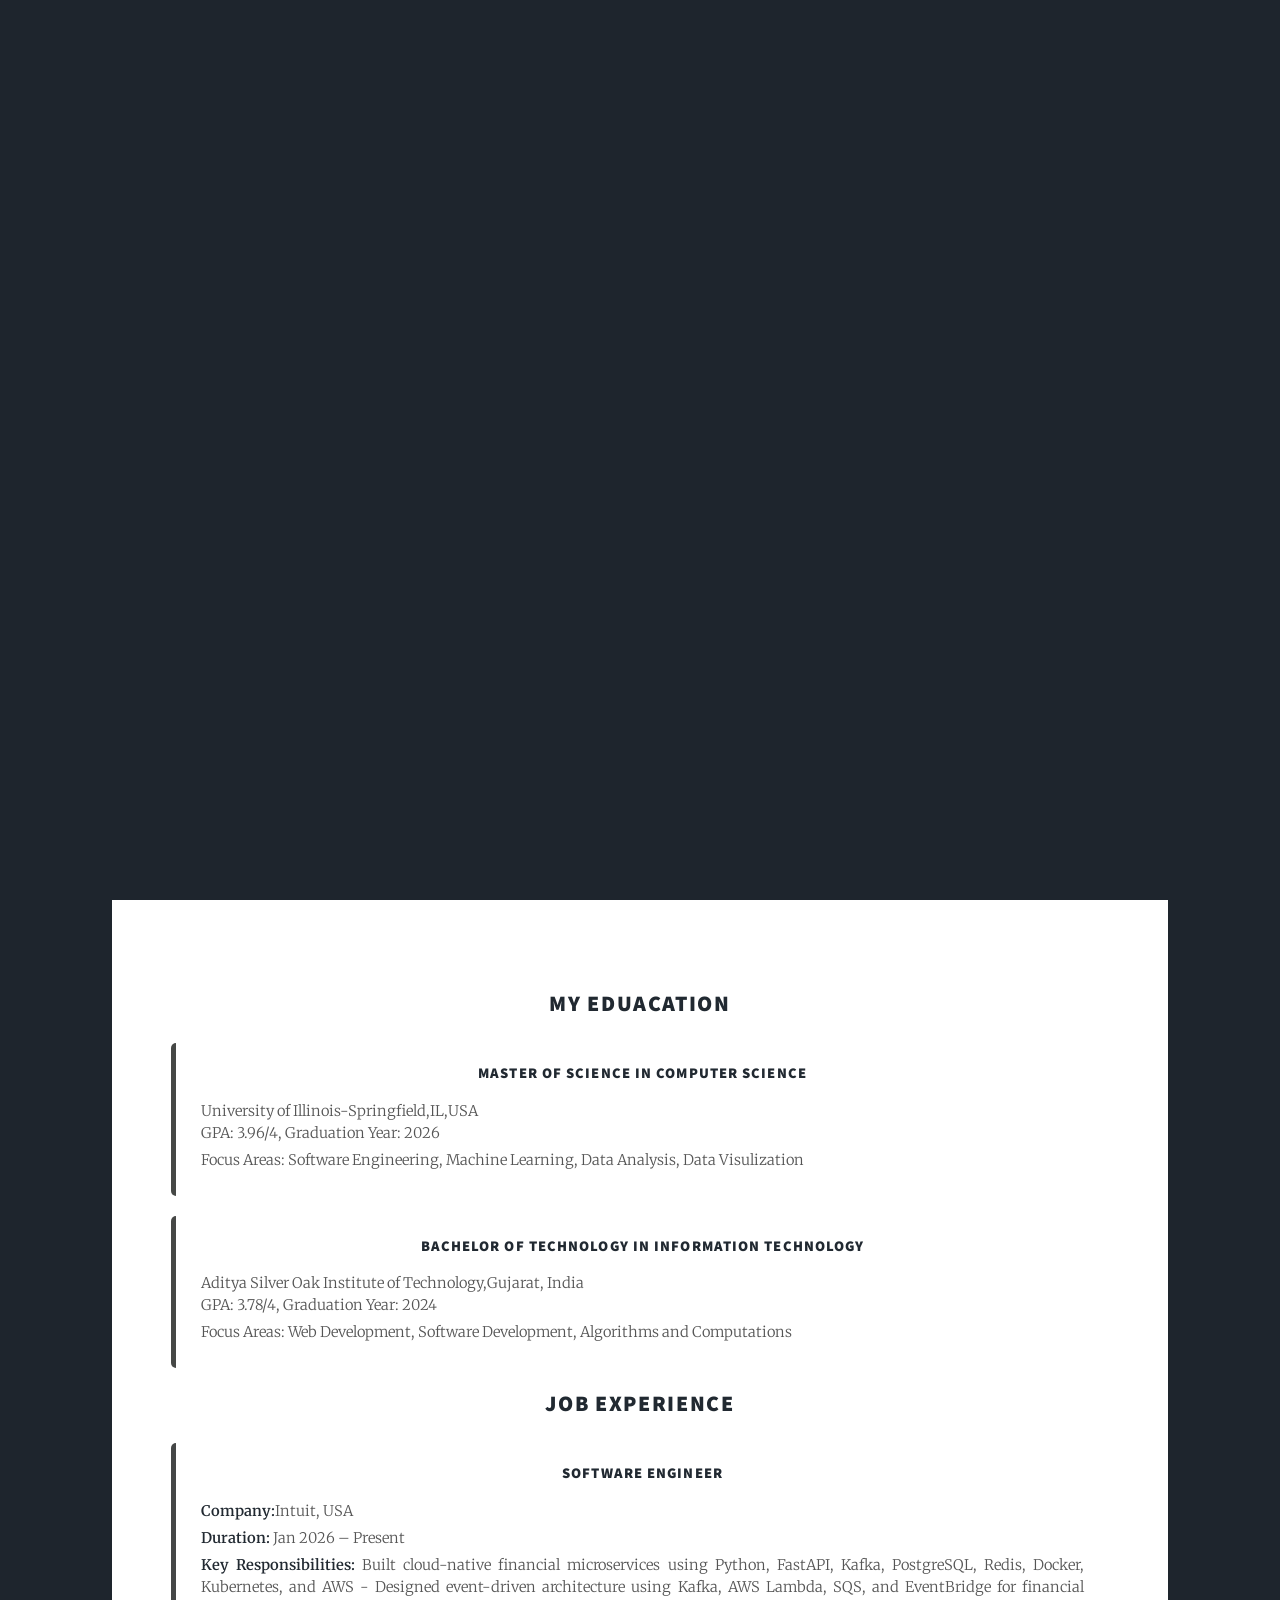
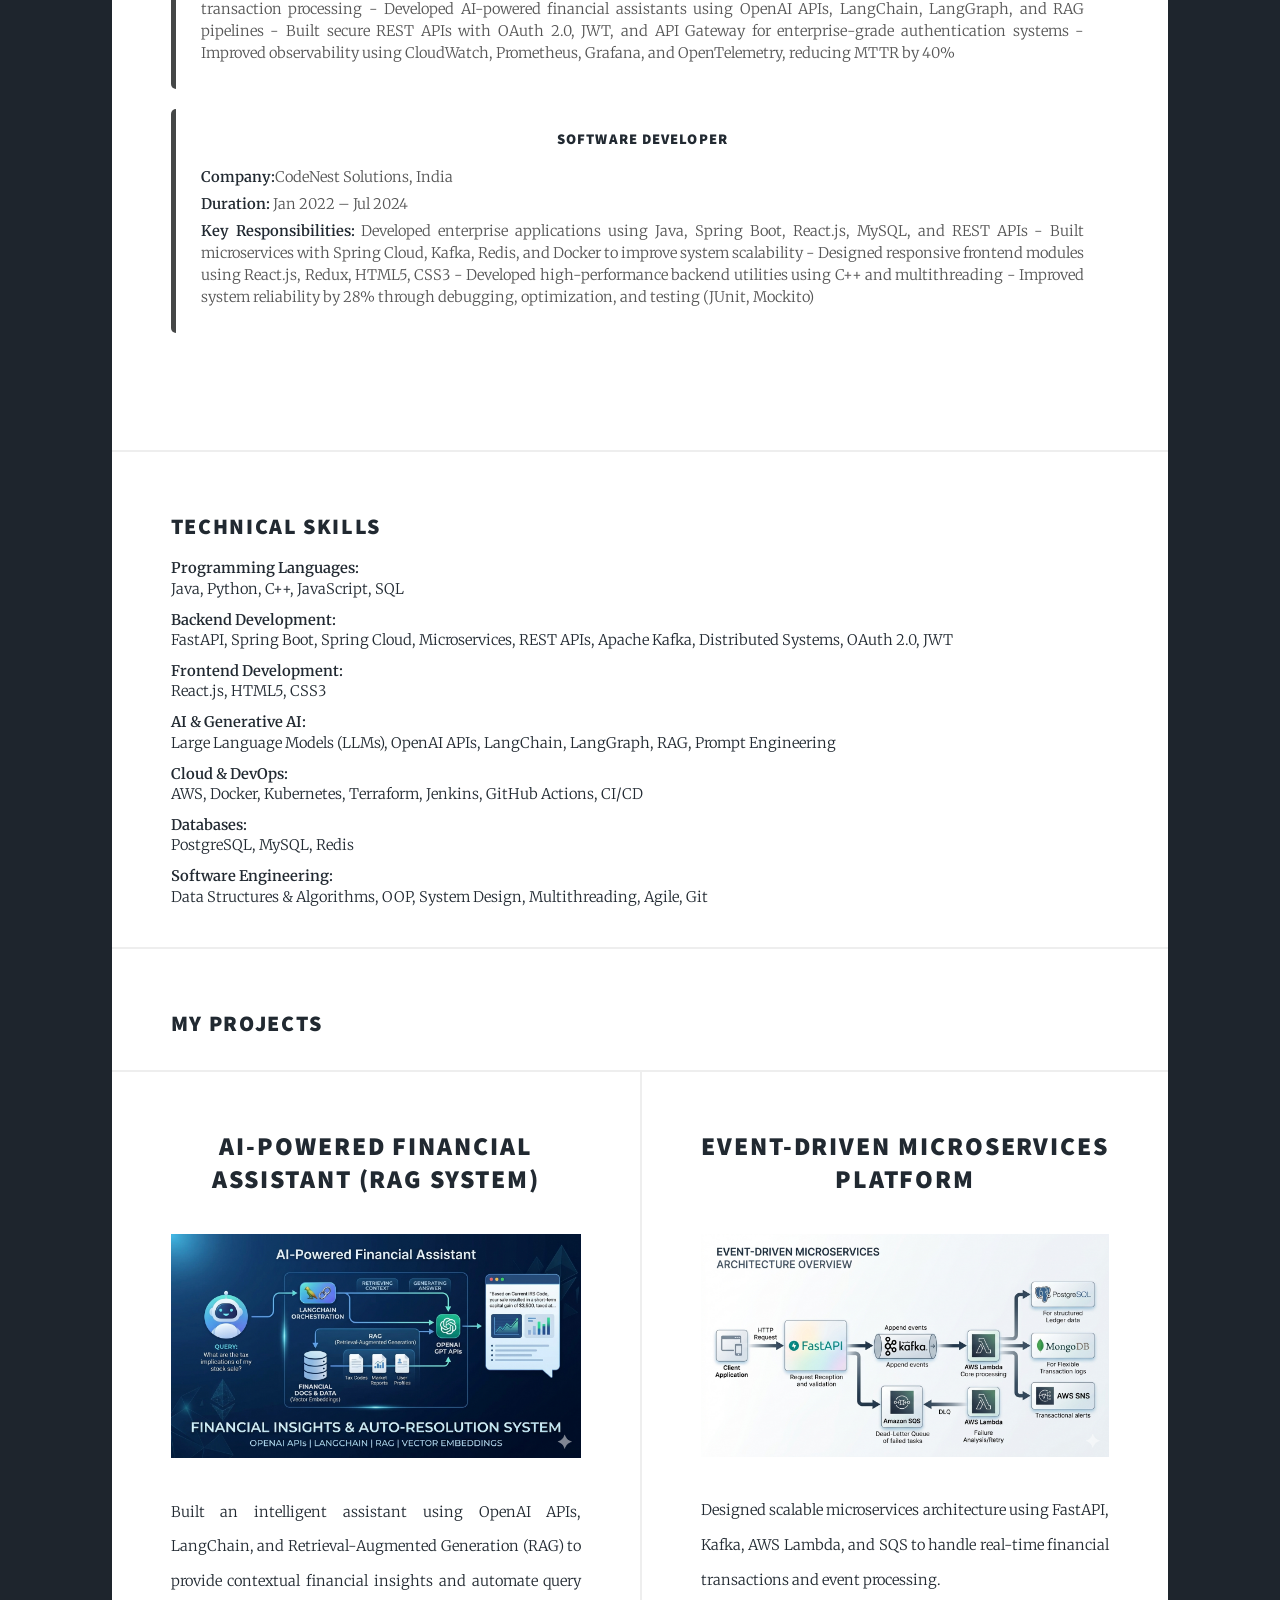
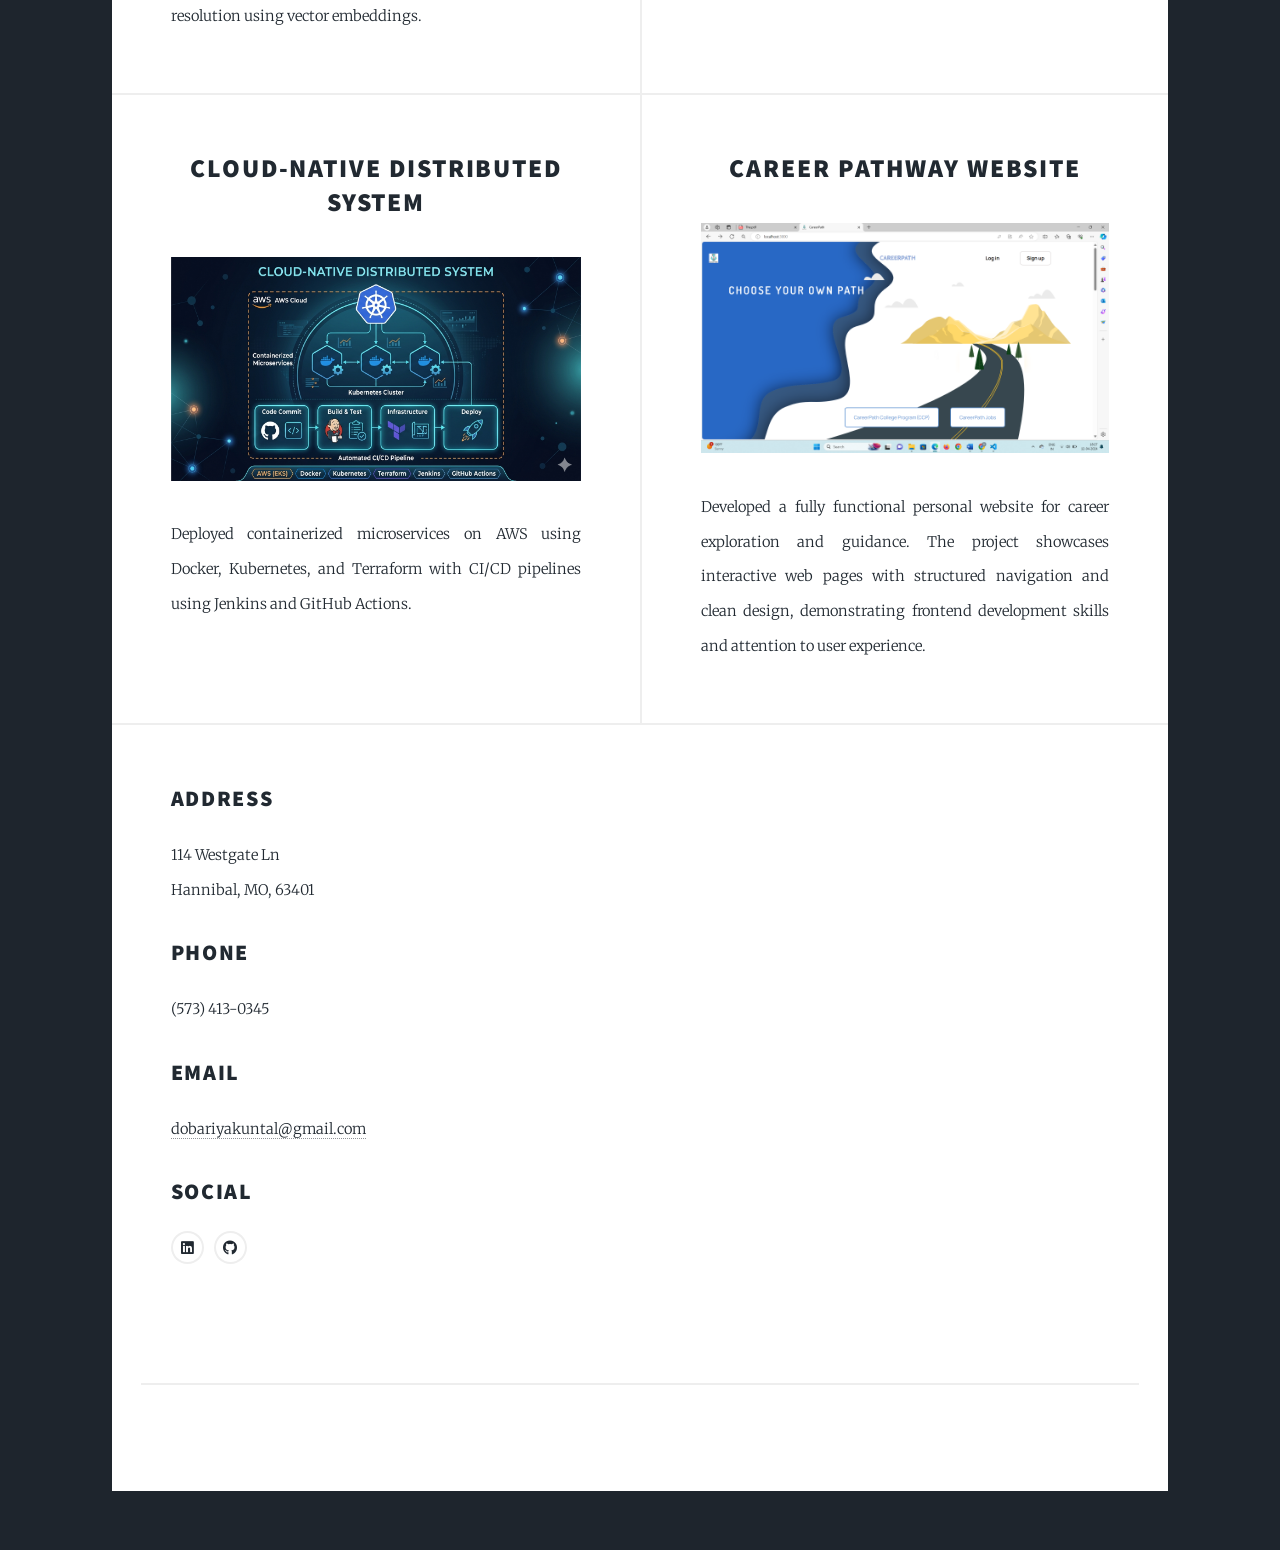
==== commit a4975980: "Update portfolio website" ====
--- a/index.html
+++ b/index.html
@@ -1,272 +1,327 @@
-<!DOCTYPE HTML>
-<!--
-	Massively by HTML5 UP
-	html5up.net | @ajlkn
-	Free for personal and commercial use under the CCA 3.0 license (html5up.net/license)
--->
-<html>
-	<head>
-		<title>Kuntal Dobariya Portfolio
-		</title>
-		<meta charset="utf-8" />
-		<meta name="viewport" content="width=device-width, initial-scale=1, user-scalable=no" />
-		<link rel="stylesheet" href="assets/css/main.css" />
-		<noscript><link rel="stylesheet" href="assets/css/noscript.css" /></noscript>
-	</head>
-	<body class="is-preload">
-
-		<!-- Wrapper -->
-			<div id="wrapper" class="fade-in">
-
-				<!-- Intro -->
-					<div id="intro">
-						<h1>Kuntal Dobariya</h1>
-						<p> Detail-oriented and enthusiastic Computer Science graduate student with strong proficiency in Python, Java, and 
-Data Analytics, and hands-on experience in building full-stack web applications. Experienced in modern MySQL, 
-Power BI, Tableau, MS Excel, JavaScript, React, RESTful APIs, R Programming, and AI integration. <a href="https://www.linkedin.com/in/kuntal-dobariya-715248215/">LinkedIn</a>.</p>
-						<ul class="actions">
-							
-						</ul>
-					</div>
-
-				<!-- Header
-					<header id="header">
-						<a href="index.html" class="logo">Massively</a>
-					</header> -->
-
-				<!-- Nav 
-					<nav id="nav">
-						<ul class="links">
-							<li class="active"><a href="index.html">This is Massively</a></li>
-						 <li><a href="generic.html">Generic Page</a></li>
-							<li><a href="elements.html">Elements Reference</a></li>
-						</ul>
-						<ul class="icons">
-							<li><a href="#" class="icon brands fa-twitter"><span class="label">Twitter</span></a></li>
-							<li><a href="#" class="icon brands fa-facebook-f"><span class="label">Facebook</span></a></li>
-							<li><a href="#" class="icon brands fa-instagram"><span class="label">Instagram</span></a></li>
-							<li><a href="#" class="icon brands fa-github"><span class="label">GitHub</span></a></li>
-						</ul>
-					</nav>-->
-
-				<!-- Main -->
-					<div id="main">
-
-						<!-- Featured Post -->
-							<article class="post featured">
-								<header class="major">
-									
-									<h3>My Eduacation </h3>
-
-									<div class="degree">
-                                   	<h4>Bachelor of Technology in Information Technology</h4>
-   									 <p>Aditya Silver Oak Institute of Technology,Gujarat, India<br> GPA: 3.78/4, Graduation Year: 2024</p>
-    									<p>Focus Areas: Web Development, Software Development, Algorithms and Computations</p>
-										<p>Skills: Pyhton, Java, React.Js, HTML, CSS, JavaScript, Django</p>
-  									</div>
-
-  <div class="degree">
-    <h4>Master of Science in Computer Science</h4>
-    <p>University of Illinois-Springfield,IL,USA <br>GPA: 3.96/4, Graduation Year: 2026</p>
-    <p>Focus Areas: Machine Learning, Data Analysis, Software Engineering, Data Visulization</p>
-	<p>Skills: R Programming, MySQL, MS Excel, PowerBI, Tabluea</p>
-  </div>
-
-
-
-  
-<h3>Job experience</h3>
-  <div class="internship">
-    <h4>Frontend Developer Intern</h4>
-    <p><strong>Company:</strong>Compatible Solutions, Gujarat, India</p>
-    <p><strong>Duration:</strong> Jan 2024 – Apr 2024</p>
-    <p><strong>Key Responsibilities:</strong> Worked on Career Pathway, a website designed to assist students and job seekers in career exploration. I contributed to developing and optimizing key features for Career Pathway, focusing on improving user 
-experience and enhancing performance. Collaborated with the back-end team to integrate API services and streamline data handling.</p>
-  </div>
-  <div class="internship">
-    <h4>Web Developer Intern (Django-python) </h4>
-    <p><strong>Company:</strong> BrainyBeam, Gujarat, India  </p>
-    <p><strong>Duration:</strong> January 2023 – Feb 2023</p>
-    <p><strong>Key Responsibilities:</strong> Acquired proficiency in Python programming language and Django framework fundamentals. Developed and maintained a website development project, enhancing its functionality and performance. Designed RESTful APIs for seamless communication between front-end and back-end systems.</p>
-  </div>
-                                                                                          
-                                                                                                    
-  <div class="internship">
-    <h4>IT Engineering Intern (Django-python) </h4>
-    <p><strong>Company:</strong> Srashtasoft, Gujarat, India</p>
-    <p><strong>Duration:</strong> Jun 2022 – Jul 2022</p>
-    <p><strong>Key Responsibilities:</strong>  Worked on E-learning website, developing interactive learning modules and integrating multimedia resources. Gained hands-on experience in the Django framework and REST API integration. Received mentorship from experienced developers, enhancing problem-solving abilities and understanding 
-of software development best practices. </p>
-  </div>
-
-
-
-									
-								<!--	<p>Aenean ornare velit lacus varius enim ullamcorper proin aliquam<br />
-									facilisis ante sed etiam magna interdum congue. Lorem ipsum dolor<br />
-									amet nullam sed etiam veroeros.</p>
-								</header>
-								<a href="#" class="image main"><img src="images/pic01.jpg" alt="" /></a>
-								<ul class="actions special">
-									<li><a href="#" class="button large">Full Story</a></li>
-								</ul>-->
-							</article>
-
-						<!-- Posts -->
-							<section class="posts">
-								<article>
-									<header>
-										
-										<h2>Data Cleaning <br />
-										in SQL</h2>
-									</header>
-									<a href="./images/Data_cleaning_sql.png" class="image fit"><img src="./images/Data_cleaning_sql.png" alt="" /></a>
-									<p>Cleaned and prepared raw datasets using SQL to improve data quality and consistency. Removed duplicate records and handled missing values. Transformed unstructured data into a clean, structured format suitable for accurate analysis and reporting.</p>
-									<ul class="actions special">
-										<li><a href="https://github.com/kuntal1007/sql_data_cleaning_project" class="button">SQL Code</a></li>
-									</ul>
-								</article>
-								<article>
-									<header>
-										
-										<h2>Exploratory Data<br />
-										analysis in SQL</h2>
-									</header>
-									<a href="./images/EDA.jpg" class="image fit"><img src="./images/EDA.jpg" alt="" /></a>
-									<p>Executed exploratory data analysis in SQL by applying joins, groupings, aggregations, and filtering queries. Analyzed key variables to uncover trends, distributions, and relationships within the dataset.</p>
-									<ul class="actions special">
-										<li><a href="https://github.com/kuntal1007/sql_eda" class="button">SQL Code</a></li>
-									</ul>
-								</article>
-								<article>
-									<header>
-										
-										<h2>Excel Bike Sale <br />
-										Dashboard</h2>
-									</header>
-									<a href="./images/Excel_Dashboard.png" class="image fit"><img src="./images/Excel_Dashboard.png" alt="" /></a>
-									<p>Built an interactive dashboard in Excel to analyze key metrics across multiple datasets. Used pivot tables, charts, and slicers to present insights and trends across four data sheets.</p>
-									<ul class="actions special">
-										<li><a href="https://github.com/kuntal1007/Excel_bike_sale_dashboard" class="button">Excel Sheet</a></li>
-									</ul>
-								</article>
-								<article>
-									<header>
-										
-										<h2>PowerBI Dashboard</h2>
-									</header>
-									<a href="./images/PowerBI_Dashboard.png" class="image fit"><img src="./images/PowerBI_Dashboard.png" alt="" /></a>
-									<p>Built an interactive Power BI dashboard to visualize key metrics and trends. Cleaned and transformed raw data, created data models, and designed charts and KPI visuals for clear analysis. Implemented filters and slicers to enable interactive exploration and support data-driven decision-making.</p>
-									<ul class="actions special">
-										<li><a href="https://github.com/kuntal1007/PowerBI_Dashboard" class="button">PowerBI</a></li>
-									</ul>
-								</article>
-								<article>
-									<header>
-										
-										<h2>Data visulization<br />
-										in PowerBI</h2>
-									</header>
-									<a href="./images/Data_Visualization_powerBI.png" class="image fit"><img src="./images/Data_Visualization_powerBI.png" alt="" /></a>
-									<p>Data visualization in Power BI involves transforming raw data into interactive charts, graphs, and dashboards to make insights easier to understand. It includes creating visuals such as bar charts, line graphs.</p>
-									<ul class="actions special">
-										<li><a href="https://github.com/kuntal1007/Data_visulization_PowerBI" class="button">PowerBI</a></li>
-									</ul>
-								</article>
-								<article>
-									<header>
-										
-										<h2>Career Pathway<br />
-										Website</h2>
-									</header>
-									<a href="./images/Career_pathway.png" class="image fit"><img src="./images/Career_pathway.png" alt="" /></a>
-									<p>Developed a fully functional personal website for career exploration and guidance. The project showcases interactive web pages with structured navigation and clean design, demonstrating frontend development skills and attention to user experience.</p>
-										<a href="http://localhost:3000/" class="button">Website Link</a>
-										<a href="https://github.com/kuntal1007/Career_Pathway_Website" class="button">Source Code</a>
-									</ul>
-								</article>
-							</section>
-
-						<!-- Footer 
-							<footer>
-								<div class="pagination">
-									<a href="#" class="previous">Prev</a>
-									<a href="#" class="page active">1</a>
-									<a href="#" class="page">2</a>
-									<a href="#" class="page">3</a>
-									<span class="extra">&hellip;</span>
-									<a href="#" class="page">8</a>
-									<a href="#" class="page">9</a>
-									<a href="#" class="page">10</a>
-									<a href="#" class="next">Next</a>
-								</div>
-							</footer>
-
-					</div>-->
-
-				<!-- Footer
-					<footer id="footer">
-						<section>
-							<form method="post" action="#">
-								<div class="fields">
-									<div class="field">
-										<label for="name">Name</label>
-										<input type="text" name="name" id="name" />
-									</div>
-									<div class="field">
-										<label for="email">Email</label>
-										<input type="text" name="email" id="email" />
-									</div>
-									<div class="field">
-										<label for="message">Message</label>
-										<textarea name="message" id="message" rows="3"></textarea>
-									</div>
-								</div>
-								<ul class="actions">
-									<li><input type="submit" value="Send Message" /></li>
-								</ul>
-							</form> -->
-						</section>
-						<section class="split contact">
-							<section class="alt">
-								<h3>Address</h3>
-								<p>1803 Seven Pines Rd<br />
-								Springfield,IL,62704</p>
-							</section>
-							<section>
-								<h3>Phone</h3>
-								<p>(573) 413-0345</p>
-							</section>
-							<section>
-								<h3>Email</h3>
-								<p><a href="mailto:dobariyakuntal@gmail.com">dobariyakuntal@gmail.com</a></p>
-							</section>
-							<section>
-								<h3>Social</h3>
-								<ul class="icons alt">
-									<li><a href="https://www.linkedin.com/in/kuntal-dobariya-715248215/" class="icon brands alt fa-linkedin"><span class="label">LinkedIn</span></a></li>
-									
-									<li><a href="https://github.com/kuntal1007" class="icon brands alt fa-github"><span class="label">GitHub</span></a></li>
-								</ul>
-							</section>
-						</section>
-					</footer>
-
-				<!-- Copyright -->
-					<div id="copyright">
-						<ul><li>&copy; Untitled</li><li>Design: <a href="https://html5up.net">HTML5 UP</a></li></ul>
-					</div>
-
-			</div>
-
-		<!-- Scripts -->
-			<script src="assets/js/jquery.min.js"></script>
-			<script src="assets/js/jquery.scrollex.min.js"></script>
-			<script src="assets/js/jquery.scrolly.min.js"></script>
-			<script src="assets/js/browser.min.js"></script>
-			<script src="assets/js/breakpoints.min.js"></script>
-			<script src="assets/js/util.js"></script>
-			<script src="assets/js/main.js"></script>
-
-	</body>
+<!DOCTYPE HTML>
+<!--
+	Massively by HTML5 UP
+	html5up.net | @ajlkn
+	Free for personal and commercial use under the CCA 3.0 license (html5up.net/license)
+-->
+<html>
+	<head>
+		<title>Kuntal Dobariya Portfolio
+		</title>
+		<meta charset="utf-8" />
+		<meta name="viewport" content="width=device-width, initial-scale=1, user-scalable=no" />
+		<link rel="stylesheet" href="assets/css/main.css" />
+		<noscript><link rel="stylesheet" href="assets/css/noscript.css" /></noscript>
+	</head>
+	<body class="is-preload">
+
+		<!-- Wrapper -->
+			<div id="wrapper" class="fade-in">
+
+				<!-- Intro -->
+					<div id="intro">
+						<h1>Kuntal Dobariya</h1>
+						<p> Software Engineer with experience in building scalable backend systems, cloud-native applications, and full-stack solutions using Python, Java, Spring Boot, React.js, and distributed systems. Experienced in designing microservices architectures, event-driven systems, and AI-powered applications using Generative AI, LLMs, and RAG pipelines. <a href="https://www.linkedin.com/in/kuntal-dobariya-715248215/">LinkedIn</a>.</p>
+						<ul class="actions">
+							
+						</ul>
+					</div>
+
+				<!-- Header
+					<header id="header">
+						<a href="index.html" class="logo">Massively</a>
+					</header> -->
+
+				<!-- Nav 
+					<nav id="nav">
+						<ul class="links">
+							<li class="active"><a href="index.html">This is Massively</a></li>
+						 <li><a href="generic.html">Generic Page</a></li>
+							<li><a href="elements.html">Elements Reference</a></li>
+						</ul>
+						<ul class="icons">
+							<li><a href="#" class="icon brands fa-twitter"><span class="label">Twitter</span></a></li>
+							<li><a href="#" class="icon brands fa-facebook-f"><span class="label">Facebook</span></a></li>
+							<li><a href="#" class="icon brands fa-instagram"><span class="label">Instagram</span></a></li>
+							<li><a href="#" class="icon brands fa-github"><span class="label">GitHub</span></a></li>
+						</ul>
+					</nav>-->
+
+				<!-- Main -->
+					<div id="main">
+
+						<!-- Featured Post -->
+							<article class="post featured">
+								<header class="major">
+									
+									<h3>My Eduacation </h3>
+<div class="degree">
+    <h4>Master of Science in Computer Science</h4>
+    <p>University of Illinois-Springfield,IL,USA <br>GPA: 3.96/4, Graduation Year: 2026</p>
+    <p>Focus Areas: Software Engineering, Machine Learning, Data Analysis, Data Visulization</p>
+	<!-- <p>Skills: R Programming, MySQL, MS Excel, PowerBI, Tabluea</p> -->
+  </div>
+									<div class="degree">
+                                   	<h4>Bachelor of Technology in Information Technology</h4>
+   									 <p>Aditya Silver Oak Institute of Technology,Gujarat, India<br> GPA: 3.78/4, Graduation Year: 2024</p>
+    									<p>Focus Areas: Web Development, Software Development, Algorithms and Computations</p>
+										<!-- <p>Skills: Pyhton, Java, React.Js, HTML, CSS, JavaScript, Django</p> -->
+  									</div>
+
+ 
+
+
+
+  
+<h3>Job experience</h3>
+  <div class="internship">
+    <h4>Software Engineer</h4>
+    <p><strong>Company:</strong>Intuit, USA</p>
+    <p><strong>Duration:</strong> Jan 2026 – Present</p>
+    <p><strong>Key Responsibilities:</strong> Built cloud-native financial microservices using Python, FastAPI, Kafka, PostgreSQL, Redis, Docker, Kubernetes, and AWS  
+- Designed event-driven architecture using Kafka, AWS Lambda, SQS, and EventBridge for financial transaction processing  
+- Developed AI-powered financial assistants using OpenAI APIs, LangChain, LangGraph, and RAG pipelines  
+- Built secure REST APIs with OAuth 2.0, JWT, and API Gateway for enterprise-grade authentication systems  
+- Improved observability using CloudWatch, Prometheus, Grafana, and OpenTelemetry, reducing MTTR by 40%  
+  </div>
+  <div class="internship">
+    <h4>Software Developer </h4>
+    <p><strong>Company:</strong>CodeNest Solutions, India  </p>
+    <p><strong>Duration:</strong> Jan 2022 – Jul 2024</p>
+    <p><strong>Key Responsibilities:</strong>  Developed enterprise applications using Java, Spring Boot, React.js, MySQL, and REST APIs  
+- Built microservices with Spring Cloud, Kafka, Redis, and Docker to improve system scalability  
+- Designed responsive frontend modules using React.js, Redux, HTML5, CSS3  
+- Developed high-performance backend utilities using C++ and multithreading  
+- Improved system reliability by 28% through debugging, optimization, and testing (JUnit, Mockito) 
+                                                                                          
+                                                                                                    
+  <!-- <div class="internship">
+    <h4>IT Engineering Intern (Django-python) </h4>
+    <p><strong>Company:</strong> Srashtasoft, Gujarat, India</p>
+    <p><strong>Duration:</strong> Jun 2022 – Jul 2022</p>
+    <p><strong>Key Responsibilities:</strong>  Worked on E-learning website, developing interactive learning modules and integrating multimedia resources. Gained hands-on experience in the Django framework and REST API integration. Received mentorship from experienced developers, enhancing problem-solving abilities and understanding 
+of software development best practices. </p>
+  </div> -->
+
+
+
+									
+									
+								<!--</header>
+								<a href="#" class="image main"><img src="images/pic01.jpg" alt="" /></a>
+								<ul class="actions special">
+									<li><a href="#" class="button large">Full Story</a></li>
+								</ul>-->
+								
+								
+							</article>
+							 <!-- Skills Section -->
+<div class="skills">
+
+<h3>Technical Skills</h3>
+
+<p>
+<b>Programming Languages:</b><br>
+Java, Python, C++, JavaScript, SQL
+</p>
+
+
+<p>
+<b>Backend Development:</b><br>
+FastAPI, Spring Boot, Spring Cloud, Microservices, REST APIs, 
+Apache Kafka, Distributed Systems, OAuth 2.0, JWT
+</p>
+
+<p>
+<b>Frontend Development:</b><br>
+React.js, HTML5, CSS3
+</p>
+
+<p>
+<b>AI & Generative AI:</b><br>
+Large Language Models (LLMs), OpenAI APIs, LangChain, LangGraph,
+RAG, Prompt Engineering
+</p>
+
+<p>
+<b>Cloud & DevOps:</b><br>
+AWS, Docker, Kubernetes, Terraform, Jenkins, GitHub Actions, CI/CD
+</p>
+
+<p>
+<b>Databases:</b><br>
+PostgreSQL, MySQL, Redis
+</p>
+
+<p>
+<b>Software Engineering:</b><br>
+Data Structures & Algorithms, OOP, System Design, 
+Multithreading, Agile, Git
+</p>
+
+ 
+</div> 
+
+							
+							
+						
+
+						<!-- Posts -->
+						 <h3>My Projects</h3>
+							<section class="posts">
+								
+								<article>
+									<header>
+										
+										<h2>AI-Powered Financial Assistant (RAG System) 
+										</h2>
+									</header>
+ <a href="../Portfolio/images/AI_project.png" class="image fit"><img src="./images/AI_project.png" alt="" /></a> 
+									<p>Built an intelligent assistant using OpenAI APIs, LangChain, and Retrieval-Augmented Generation (RAG) to provide contextual financial insights and automate query resolution using vector embeddings.</p>
+									<!-- <ul class="actions special">
+										<li><a href="https://github.com/kuntal1007/sql_data_cleaning_project" class="button">SQL Code</a></li>
+									</ul> -->
+								</article>
+								<article>
+									<header>
+										
+										<h2>Event-Driven Microservices Platform</h2>
+									</header>
+									<a href="./images/Microsoft.png" class="image fit"><img src="./images/Microsoft.png" alt="" /></a>
+									<p>Designed scalable microservices architecture using FastAPI, Kafka, AWS Lambda, and SQS to handle real-time financial transactions and event processing.</p>
+									<!-- <ul class="actions special">
+										<li><a href="https://github.com/kuntal1007/sql_eda" class="button">SQL Code</a></li>
+									</ul> -->
+								</article>
+								<article>
+									<header>
+										
+										<h2>Cloud-Native Distributed System</h2>
+									</header>
+									 <a href="./images/Cloud.png" class="image fit"><img src="./images/Cloud.png" alt="" /></a> 
+									 
+									<p>Deployed containerized microservices on AWS using Docker, Kubernetes, and Terraform with CI/CD pipelines using Jenkins and GitHub Actions.</p>
+									<!-- <ul class="actions special">
+										<li><a href="https://github.com/kuntal1007/Excel_bike_sale_dashboard" class="button">Excel Sheet</a></li>
+									</ul> -->
+								</article>
+								<!-- <article>
+									<header>
+										
+										<h2>PowerBI Dashboard</h2>
+									</header>
+									<a href="./images/PowerBI_Dashboard.png" class="image fit"><img src="./images/PowerBI_Dashboard.png" alt="" /></a>
+									<p>Built an interactive Power BI dashboard to visualize key metrics and trends. Cleaned and transformed raw data, created data models, and designed charts and KPI visuals for clear analysis. Implemented filters and slicers to enable interactive exploration and support data-driven decision-making.</p>
+									<ul class="actions special">
+										<li><a href="https://github.com/kuntal1007/PowerBI_Dashboard" class="button">PowerBI</a></li>
+									</ul>
+								</article> -->
+
+								<!-- <article>
+									<header>
+										
+										<h2>Data visulization<br />
+										in PowerBI</h2>
+									</header>
+									<a href="./images/Data_Visualization_powerBI.png" class="image fit"><img src="./images/Data_Visualization_powerBI.png" alt="" /></a>
+									<p>Data visualization in Power BI involves transforming raw data into interactive charts, graphs, and dashboards to make insights easier to understand. It includes creating visuals such as bar charts, line graphs.</p>
+									<ul class="actions special">
+										<li><a href="https://github.com/kuntal1007/Data_visulization_PowerBI" class="button">PowerBI</a></li>
+									</ul>
+								</article> -->
+								<article>
+									<header>
+										
+										<h2>Career Pathway Website</h2>
+									</header>
+									 <a href="./images/Career_pathway.png" class="image fit"><img src="./images/Career_pathway.png" alt="" /></a>
+									<p>Developed a fully functional personal website for career exploration and guidance. The project showcases interactive web pages with structured navigation and clean design, demonstrating frontend development skills and attention to user experience.</p>
+										<!-- <a href="http://localhost:3000/" class="button">Website Link</a> -->
+										<!-- <a href="https://github.com/kuntal1007/Career_Pathway_Website" class="button">Source Code</a>
+									</ul> -->
+								</article>
+							</section>
+							
+						<!-- Footer 
+							<footer>
+								<div class="pagination">
+									<a href="#" class="previous">Prev</a>
+									<a href="#" class="page active">1</a>
+									<a href="#" class="page">2</a>
+									<a href="#" class="page">3</a>
+									<span class="extra">&hellip;</span>
+									<a href="#" class="page">8</a>
+									<a href="#" class="page">9</a>
+									<a href="#" class="page">10</a>
+									<a href="#" class="next">Next</a>
+								</div>
+							</footer>
+
+					</div>-->
+
+				<!-- Footer
+					<footer id="footer">
+						<section>
+							<form method="post" action="#">
+								<div class="fields">
+									<div class="field">
+										<label for="name">Name</label>
+										<input type="text" name="name" id="name" />
+									</div>
+									<div class="field">
+										<label for="email">Email</label>
+										<input type="text" name="email" id="email" />
+									</div>
+									<div class="field">
+										<label for="message">Message</label>
+										<textarea name="message" id="message" rows="3"></textarea>
+									</div>
+								</div>
+								<ul class="actions">
+									<li><input type="submit" value="Send Message" /></li>
+								</ul>
+							</form> -->
+						</section>
+						<section class="split contact">
+							<section class="alt">
+								<h3>Address</h3>
+								<p>114 Westgate Ln<br />
+								Hannibal, MO, 63401</p>
+							</section>
+							<section>
+								<h3>Phone</h3>
+								<p>(573) 413-0345</p>
+							</section>
+							<section>
+								<h3>Email</h3>
+								<p><a href="mailto:dobariyakuntal@gmail.com">dobariyakuntal@gmail.com</a></p>
+							</section>
+							<section>
+								<h3>Social</h3>
+								<ul class="icons alt">
+									<li><a href="https://www.linkedin.com/in/kuntal-dobariya-715248215/" class="icon brands alt fa-linkedin"><span class="label">LinkedIn</span></a></li>
+									
+									<li><a href="https://github.com/kuntal1007" class="icon brands alt fa-github"><span class="label">GitHub</span></a></li>
+								</ul>
+							</section>
+						</section>
+					</footer>
+
+				<!-- Copyright -->
+					<div id="copyright">
+						<ul><li>&copy; Untitled</li><li>Design: <a href="https://html5up.net">HTML5 UP</a></li></ul>
+					</div>
+
+			</div>
+
+		<!-- Scripts -->
+			<script src="assets/js/jquery.min.js"></script>
+			<script src="assets/js/jquery.scrollex.min.js"></script>
+			<script src="assets/js/jquery.scrolly.min.js"></script>
+			<script src="assets/js/browser.min.js"></script>
+			<script src="assets/js/breakpoints.min.js"></script>
+			<script src="assets/js/util.js"></script>
+			<script src="assets/js/main.js"></script>
+
+	</body>
 </html>
--- a/assets/css/main.css
+++ b/assets/css/main.css
@@ -3331,7 +3331,8 @@
 			color: #ffffff;
 		}
 
-		#intro h1, #intro h2, #intro h3, #intro h4, #intro h5, #intro h6 {
+		#intro h1, #intro h2, #intro 
+		, #intro h4, #intro h5, #intro h6 {
 			color: #ffffff;
 		}
 
@@ -4732,6 +4733,23 @@
     line-height: 1.5;
 }
 
+/* Skill */
+/* Reduce skills section spacing */
+
+
+
+.skills p {
+    margin-bottom: 0.8rem;
+}
+
+.skills h3 {
+    margin-bottom: 1rem;
+}
+.skills p {
+    margin-bottom: 0.7rem;
+    line-height: 1.4;
+}
+
 /* Internships Section */
 #internships {
     background-color: #f9f9f9;
@@ -4770,6 +4788,8 @@
     font-size: 1.5em;
 }
 
+
+
 .internship p {
     color: #555;
     margin: 5px 0;
--- a/assets/css/noscript.css
+++ b/assets/css/noscript.css
@@ -1,9 +1,9 @@
 @import url(font-awesome.min.css);
 
-/*
-	Massively by HTML5 UP
-	html5up.net | @ajlkn
-	Free for personal and commercial use under the CCA 3.0 license (html5up.net/license)
+/*
+	Massively by HTML5 UP
+	html5up.net | @ajlkn
+	Free for personal and commercial use under the CCA 3.0 license (html5up.net/license)
 */
 
 /* Wrapper */
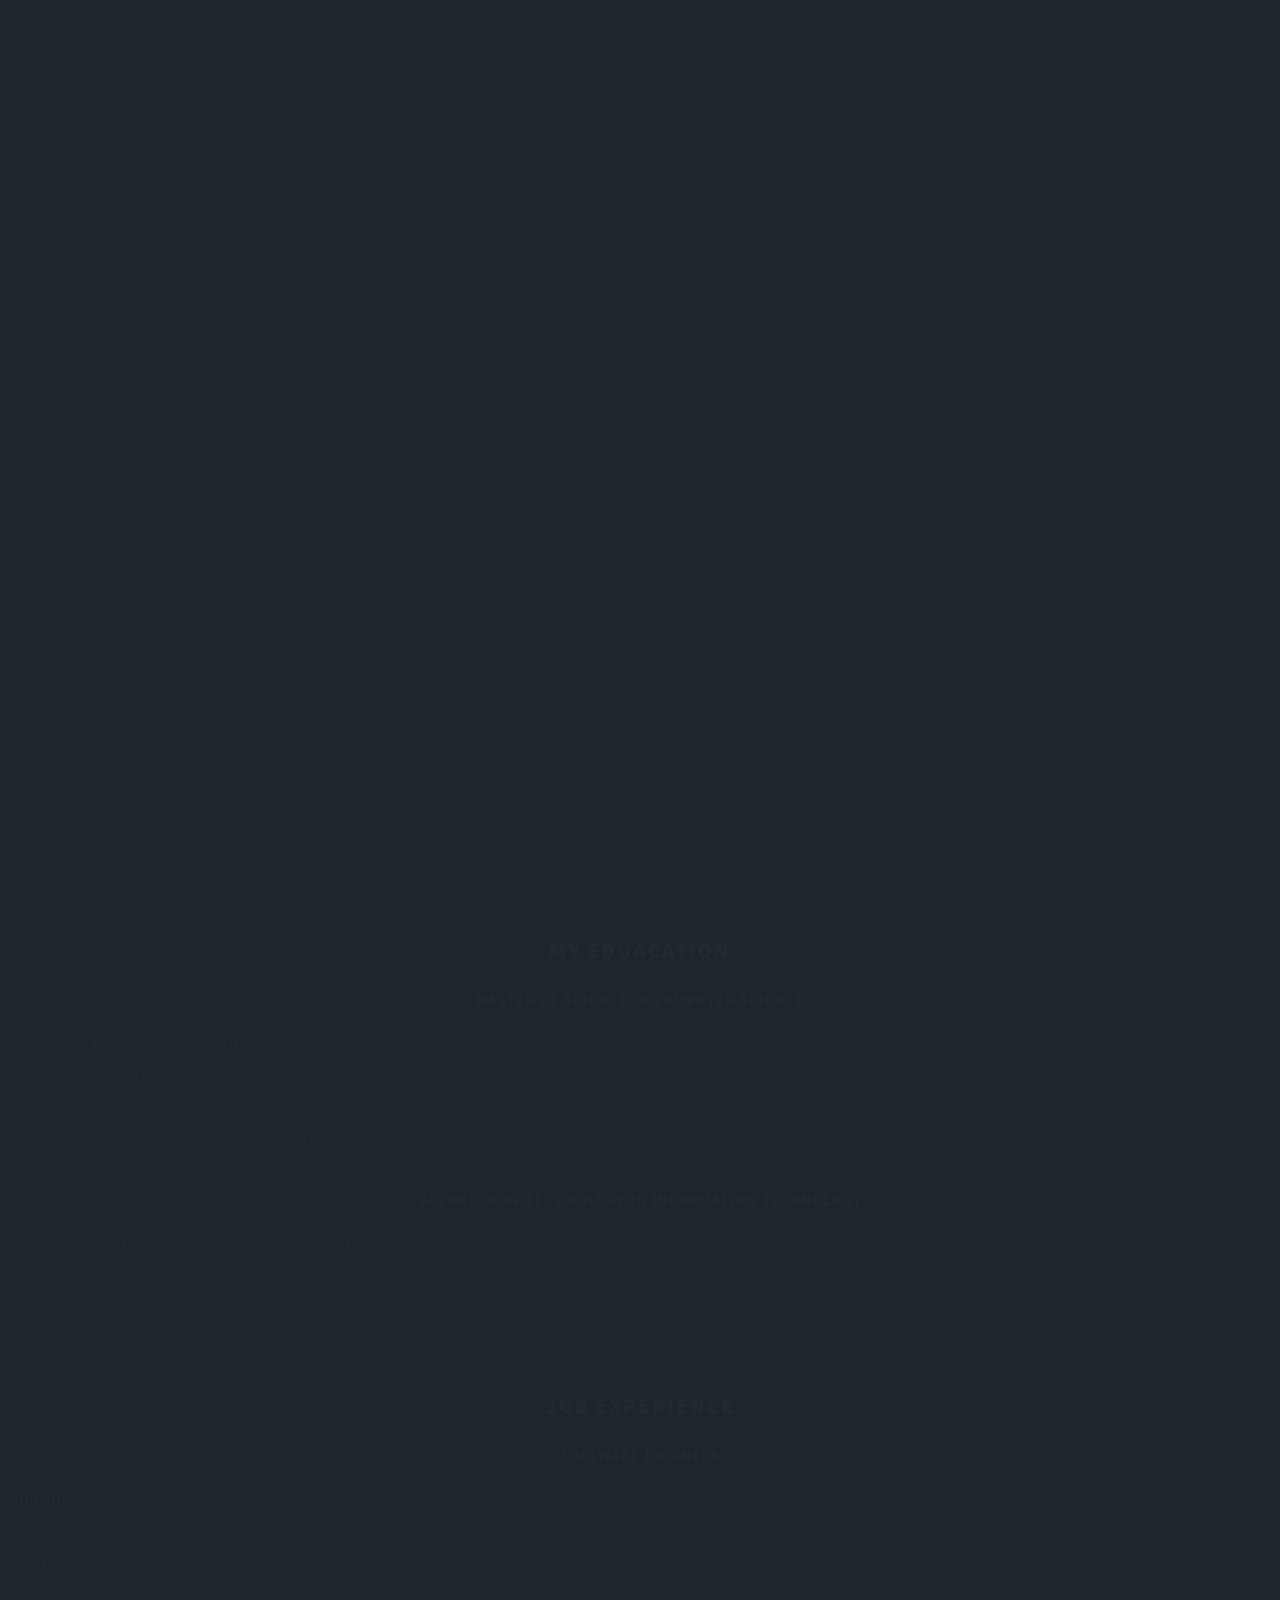
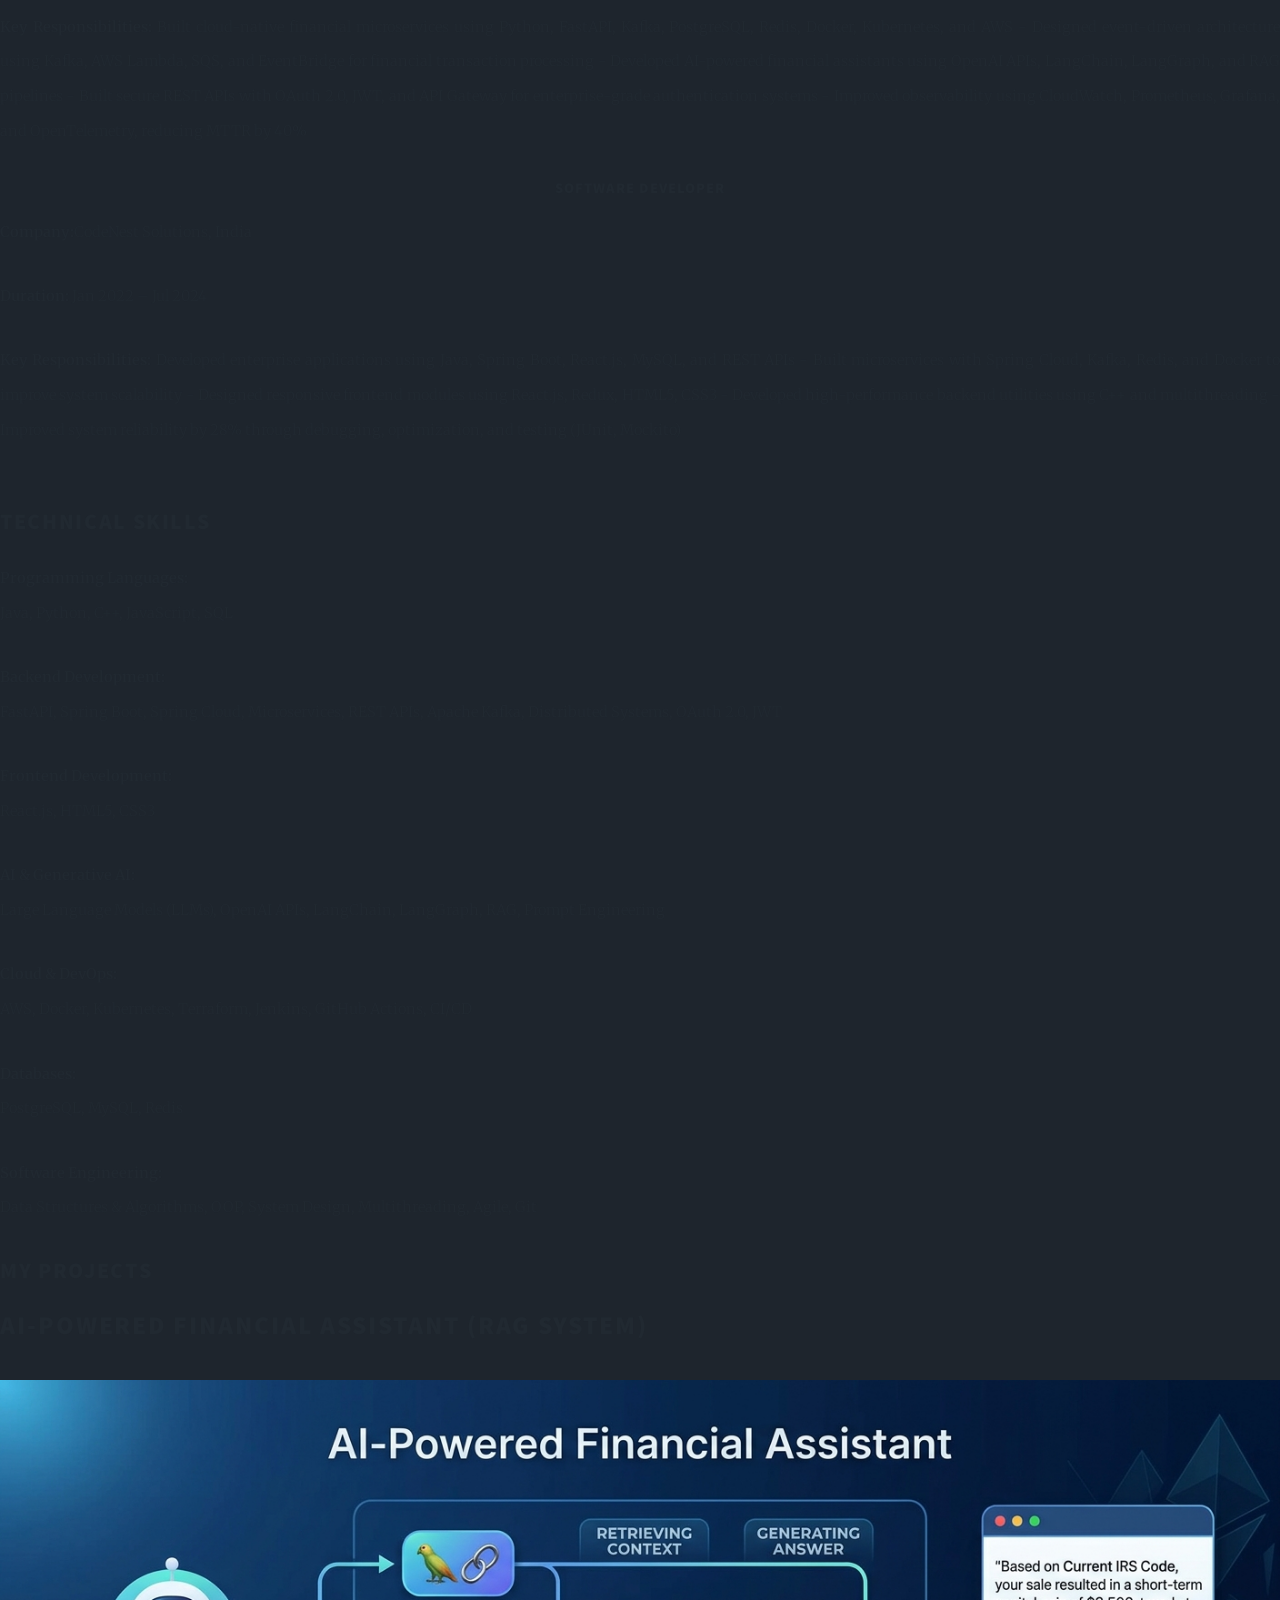
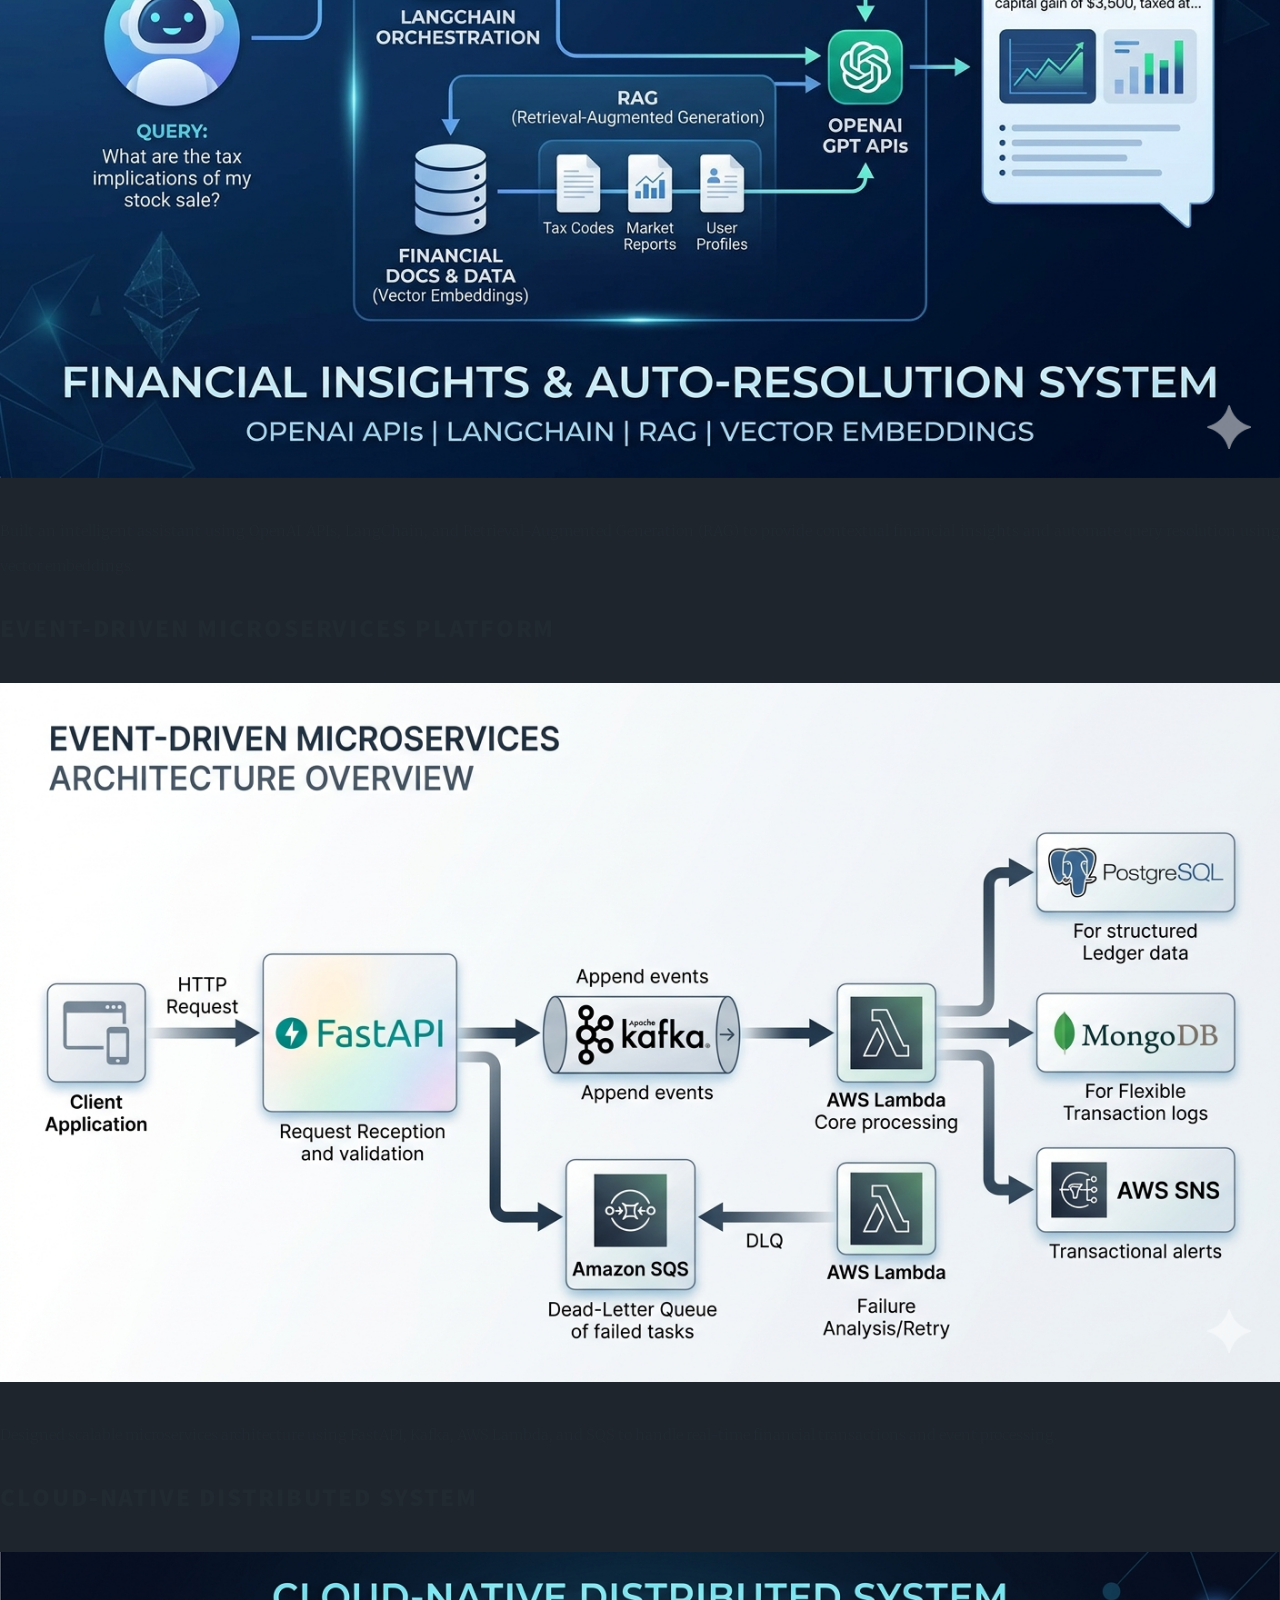
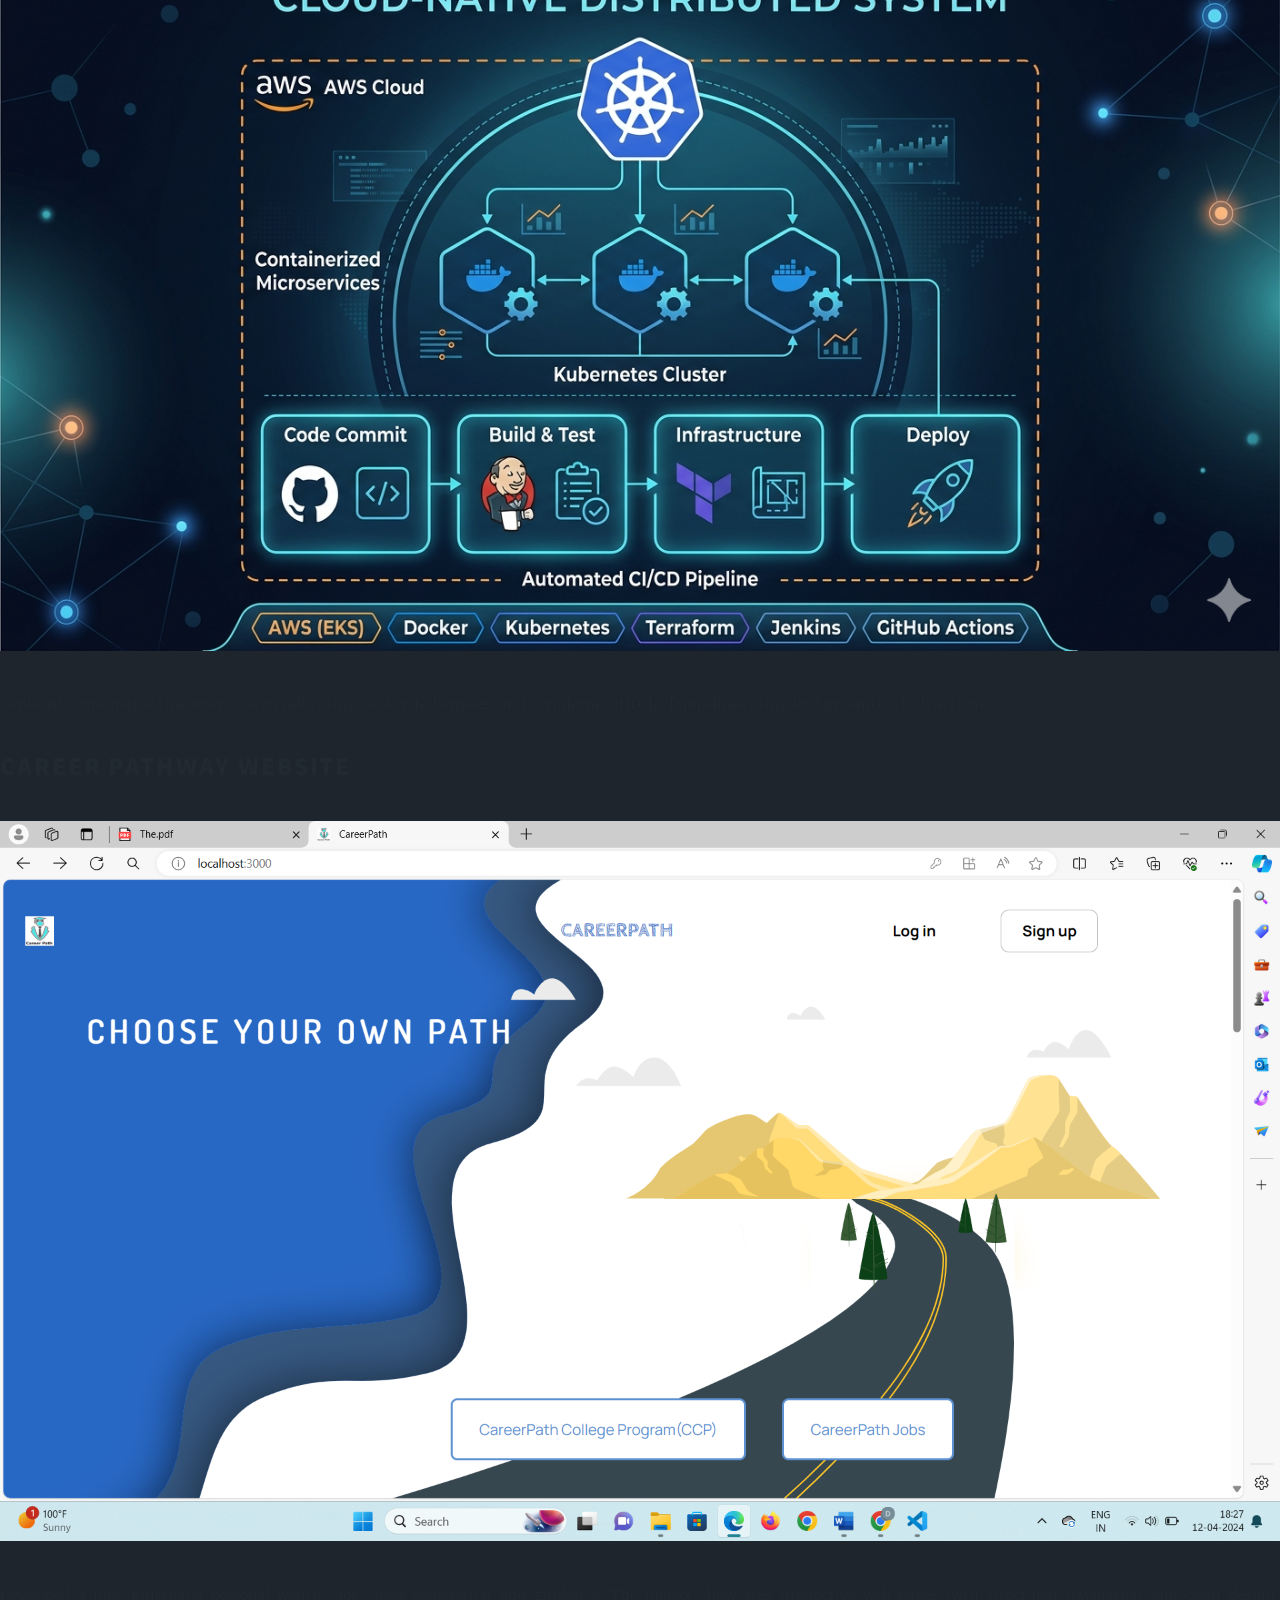
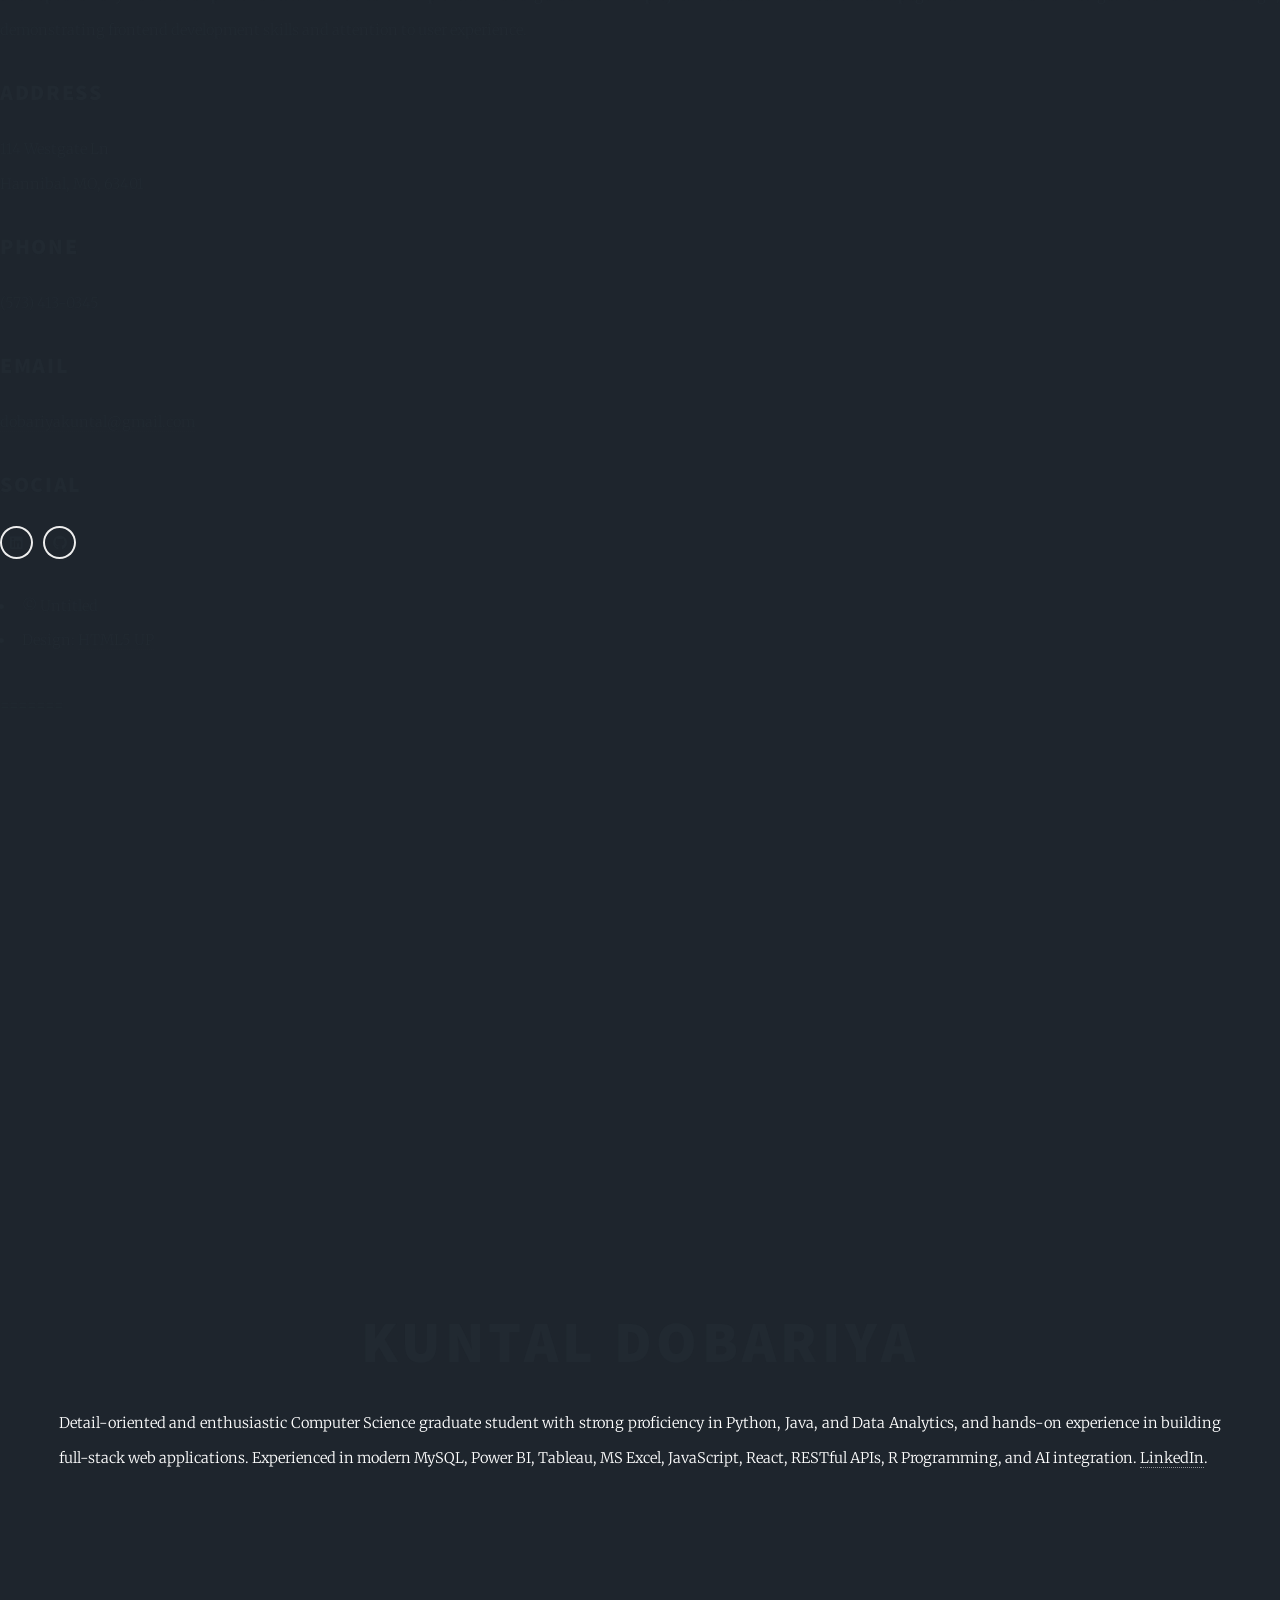
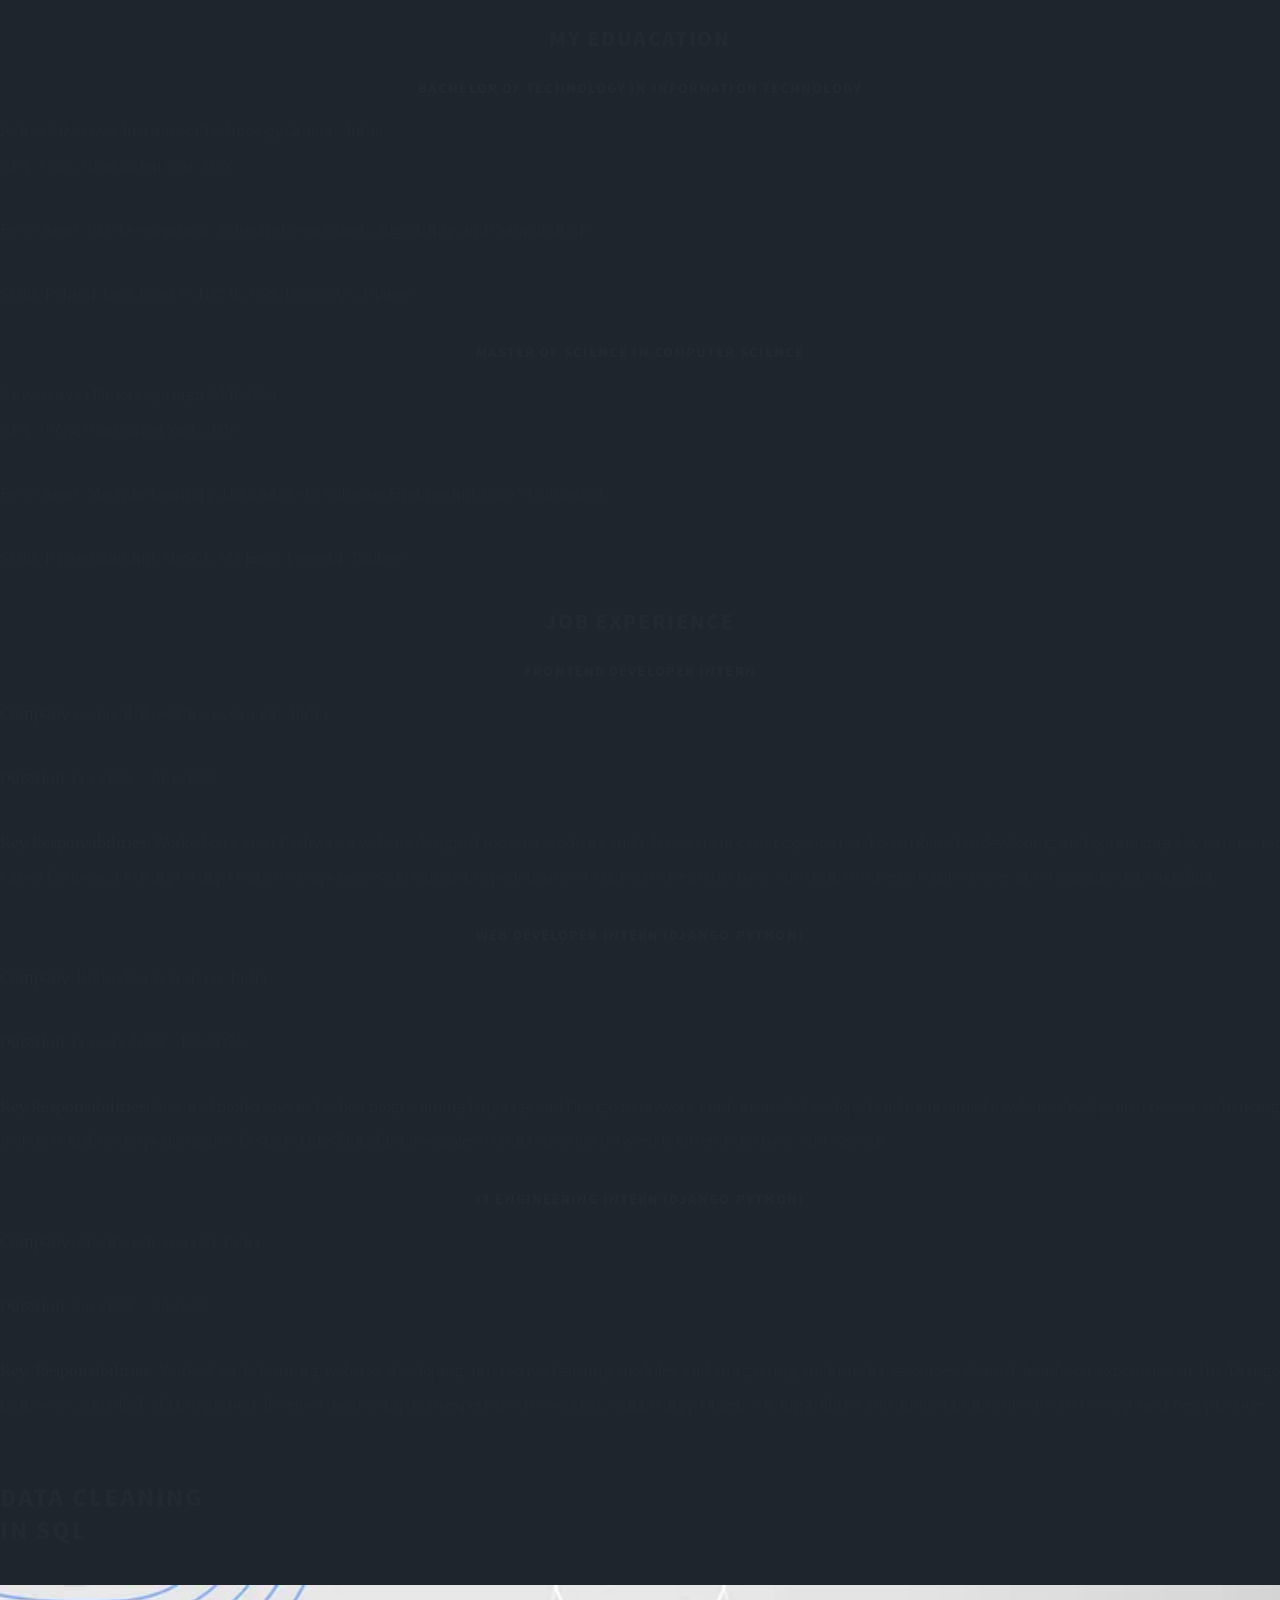
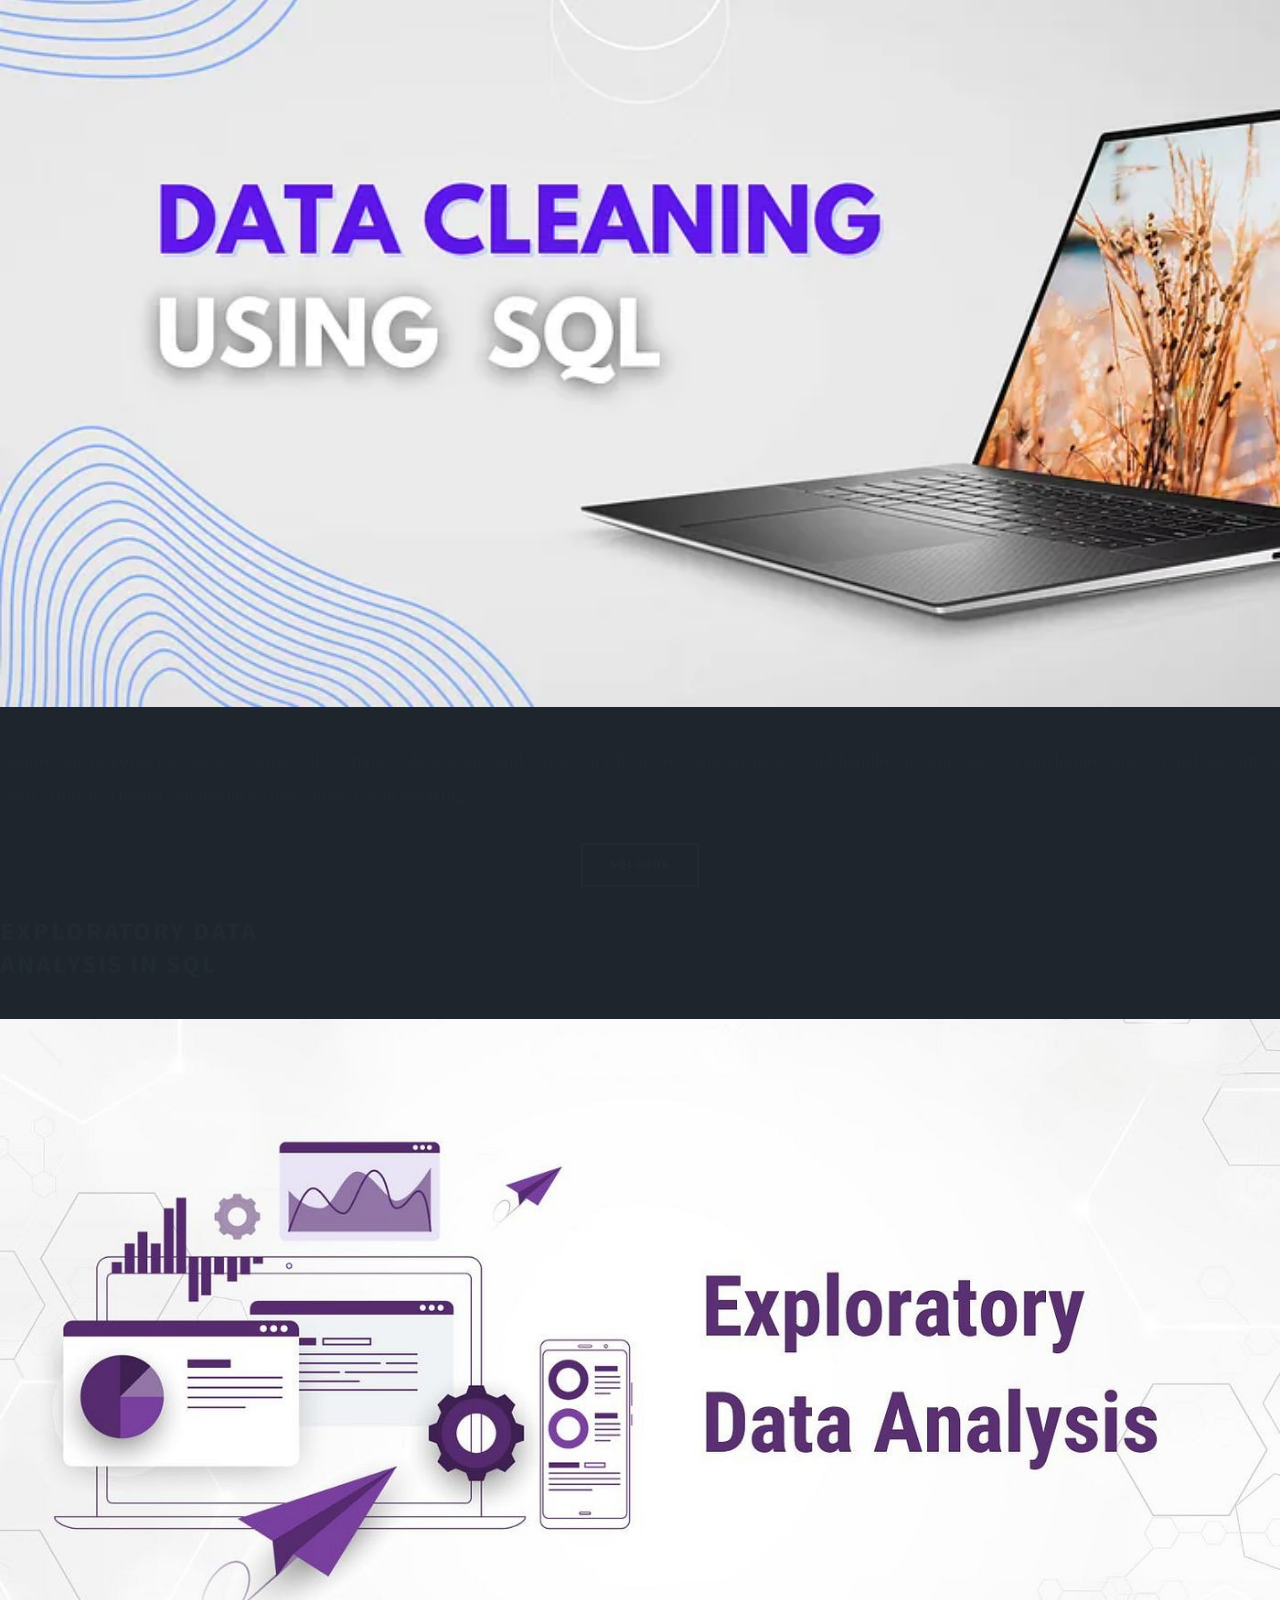
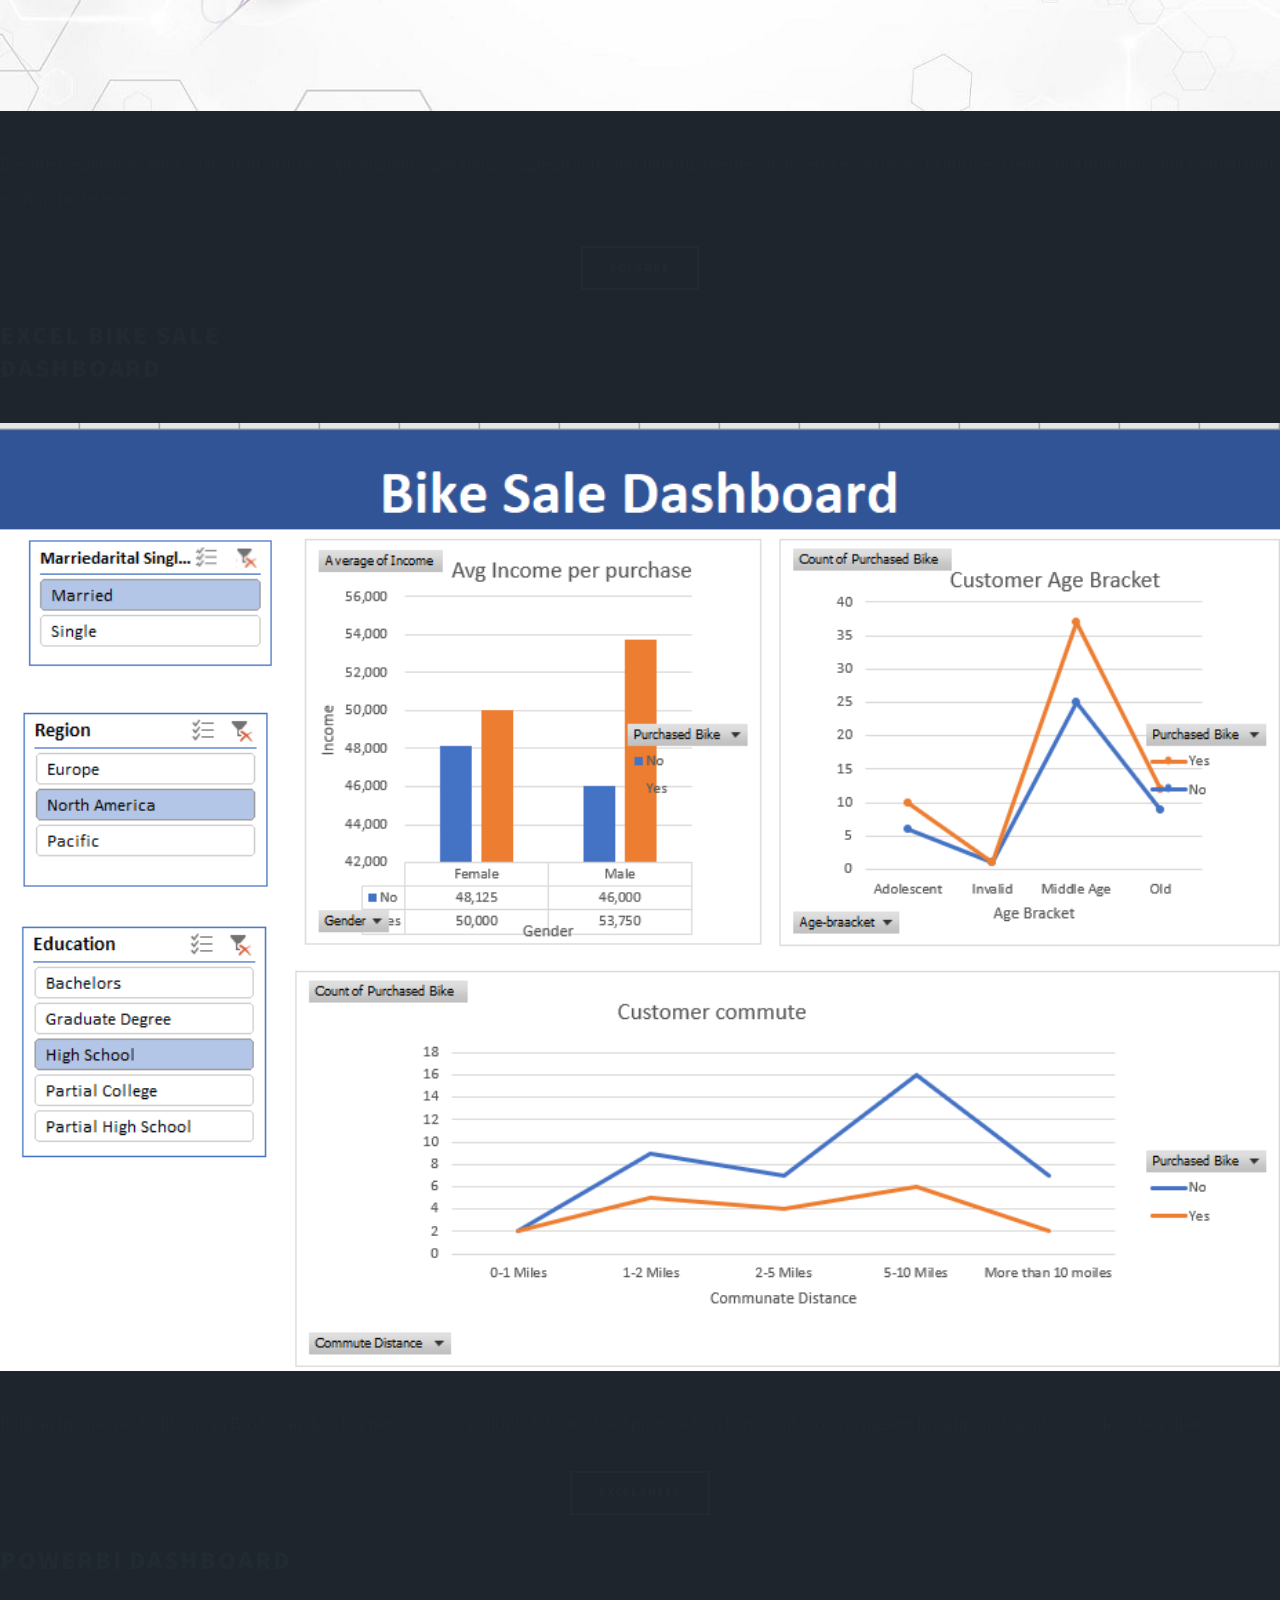
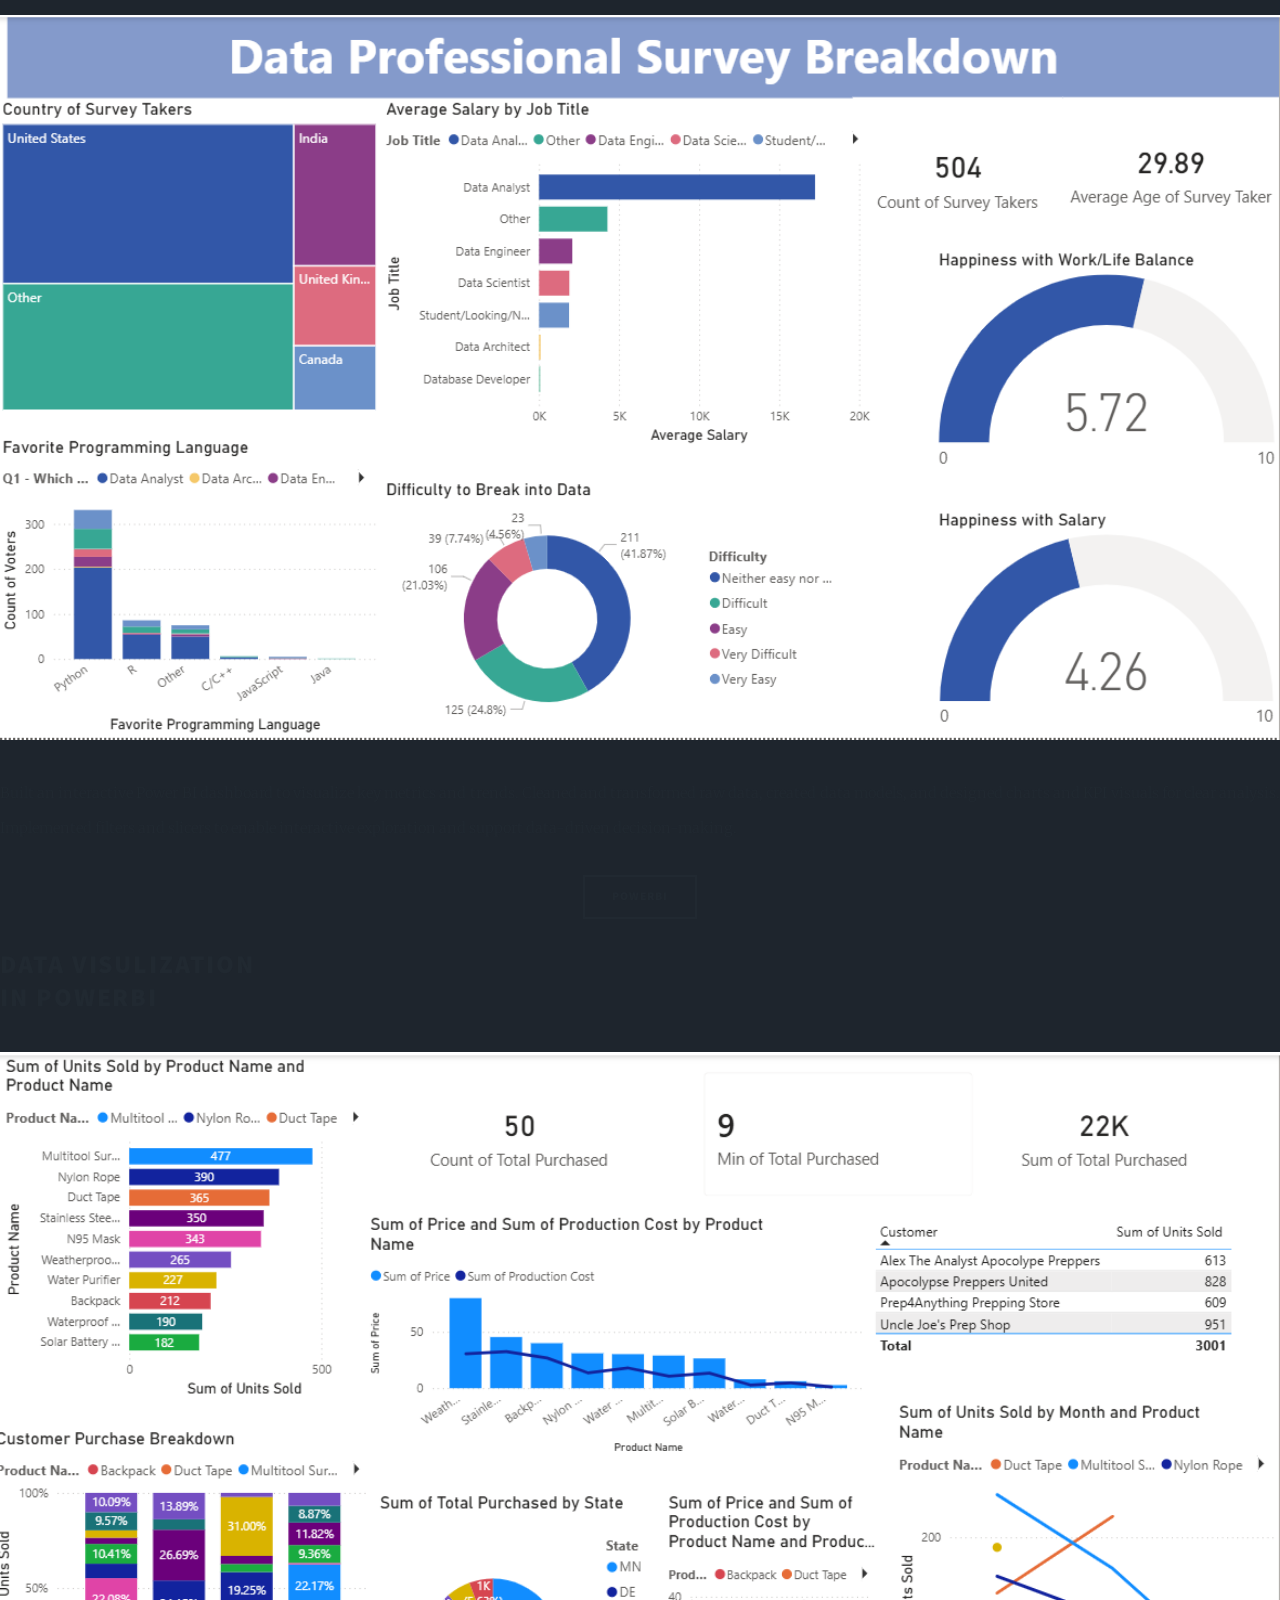
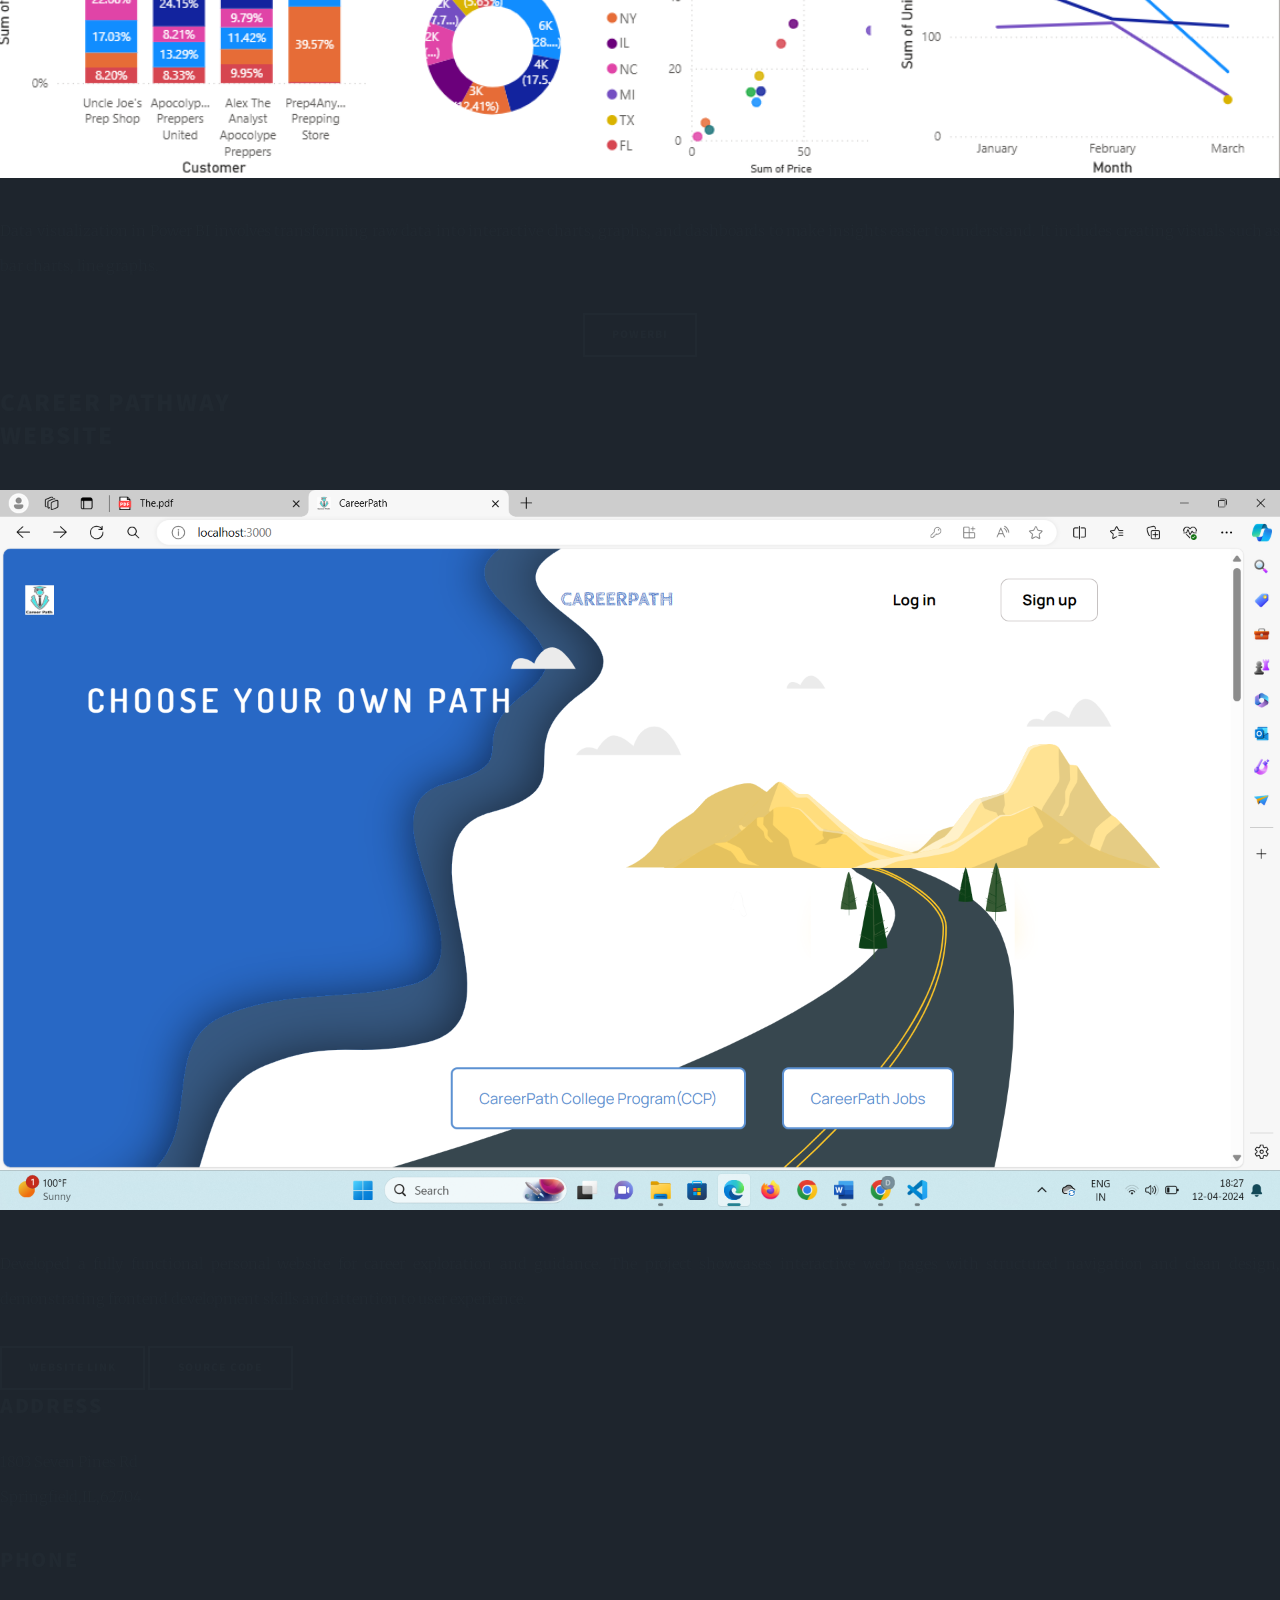
==== commit 1a382fb5: "Resolve merge conflict" ====
--- a/index.html
+++ b/index.html
@@ -1,3 +1,4 @@
+<<<<<<< HEAD
 <!DOCTYPE HTML>
 <!--
 	Massively by HTML5 UP
@@ -324,4 +325,277 @@
 			<script src="assets/js/main.js"></script>
 
 	</body>
+=======
+<!DOCTYPE HTML>
+<!--
+	Massively by HTML5 UP
+	html5up.net | @ajlkn
+	Free for personal and commercial use under the CCA 3.0 license (html5up.net/license)
+-->
+<html>
+	<head>
+		<title>Kuntal Dobariya Portfolio
+		</title>
+		<meta charset="utf-8" />
+		<meta name="viewport" content="width=device-width, initial-scale=1, user-scalable=no" />
+		<link rel="stylesheet" href="assets/css/main.css" />
+		<noscript><link rel="stylesheet" href="assets/css/noscript.css" /></noscript>
+	</head>
+	<body class="is-preload">
+
+		<!-- Wrapper -->
+			<div id="wrapper" class="fade-in">
+
+				<!-- Intro -->
+					<div id="intro">
+						<h1>Kuntal Dobariya</h1>
+						<p> Detail-oriented and enthusiastic Computer Science graduate student with strong proficiency in Python, Java, and 
+Data Analytics, and hands-on experience in building full-stack web applications. Experienced in modern MySQL, 
+Power BI, Tableau, MS Excel, JavaScript, React, RESTful APIs, R Programming, and AI integration. <a href="https://www.linkedin.com/in/kuntal-dobariya-715248215/">LinkedIn</a>.</p>
+						<ul class="actions">
+							
+						</ul>
+					</div>
+
+				<!-- Header
+					<header id="header">
+						<a href="index.html" class="logo">Massively</a>
+					</header> -->
+
+				<!-- Nav 
+					<nav id="nav">
+						<ul class="links">
+							<li class="active"><a href="index.html">This is Massively</a></li>
+						 <li><a href="generic.html">Generic Page</a></li>
+							<li><a href="elements.html">Elements Reference</a></li>
+						</ul>
+						<ul class="icons">
+							<li><a href="#" class="icon brands fa-twitter"><span class="label">Twitter</span></a></li>
+							<li><a href="#" class="icon brands fa-facebook-f"><span class="label">Facebook</span></a></li>
+							<li><a href="#" class="icon brands fa-instagram"><span class="label">Instagram</span></a></li>
+							<li><a href="#" class="icon brands fa-github"><span class="label">GitHub</span></a></li>
+						</ul>
+					</nav>-->
+
+				<!-- Main -->
+					<div id="main">
+
+						<!-- Featured Post -->
+							<article class="post featured">
+								<header class="major">
+									
+									<h3>My Eduacation </h3>
+
+									<div class="degree">
+                                   	<h4>Bachelor of Technology in Information Technology</h4>
+   									 <p>Aditya Silver Oak Institute of Technology,Gujarat, India<br> GPA: 3.78/4, Graduation Year: 2024</p>
+    									<p>Focus Areas: Web Development, Software Development, Algorithms and Computations</p>
+										<p>Skills: Pyhton, Java, React.Js, HTML, CSS, JavaScript, Django</p>
+  									</div>
+
+  <div class="degree">
+    <h4>Master of Science in Computer Science</h4>
+    <p>University of Illinois-Springfield,IL,USA <br>GPA: 3.96/4, Graduation Year: 2026</p>
+    <p>Focus Areas: Machine Learning, Data Analysis, Software Engineering, Data Visulization</p>
+	<p>Skills: R Programming, MySQL, MS Excel, PowerBI, Tabluea</p>
+  </div>
+
+
+
+  
+<h3>Job experience</h3>
+  <div class="internship">
+    <h4>Frontend Developer Intern</h4>
+    <p><strong>Company:</strong>Compatible Solutions, Gujarat, India</p>
+    <p><strong>Duration:</strong> Jan 2024 – Apr 2024</p>
+    <p><strong>Key Responsibilities:</strong> Worked on Career Pathway, a website designed to assist students and job seekers in career exploration. I contributed to developing and optimizing key features for Career Pathway, focusing on improving user 
+experience and enhancing performance. Collaborated with the back-end team to integrate API services and streamline data handling.</p>
+  </div>
+  <div class="internship">
+    <h4>Web Developer Intern (Django-python) </h4>
+    <p><strong>Company:</strong> BrainyBeam, Gujarat, India  </p>
+    <p><strong>Duration:</strong> January 2023 – Feb 2023</p>
+    <p><strong>Key Responsibilities:</strong> Acquired proficiency in Python programming language and Django framework fundamentals. Developed and maintained a website development project, enhancing its functionality and performance. Designed RESTful APIs for seamless communication between front-end and back-end systems.</p>
+  </div>
+                                                                                          
+                                                                                                    
+  <div class="internship">
+    <h4>IT Engineering Intern (Django-python) </h4>
+    <p><strong>Company:</strong> Srashtasoft, Gujarat, India</p>
+    <p><strong>Duration:</strong> Jun 2022 – Jul 2022</p>
+    <p><strong>Key Responsibilities:</strong>  Worked on E-learning website, developing interactive learning modules and integrating multimedia resources. Gained hands-on experience in the Django framework and REST API integration. Received mentorship from experienced developers, enhancing problem-solving abilities and understanding 
+of software development best practices. </p>
+  </div>
+
+
+
+									
+								<!--	<p>Aenean ornare velit lacus varius enim ullamcorper proin aliquam<br />
+									facilisis ante sed etiam magna interdum congue. Lorem ipsum dolor<br />
+									amet nullam sed etiam veroeros.</p>
+								</header>
+								<a href="#" class="image main"><img src="images/pic01.jpg" alt="" /></a>
+								<ul class="actions special">
+									<li><a href="#" class="button large">Full Story</a></li>
+								</ul>-->
+							</article>
+
+						<!-- Posts -->
+							<section class="posts">
+								<article>
+									<header>
+										
+										<h2>Data Cleaning <br />
+										in SQL</h2>
+									</header>
+									<a href="./images/Data_cleaning_sql.png" class="image fit"><img src="./images/Data_cleaning_sql.png" alt="" /></a>
+									<p>Cleaned and prepared raw datasets using SQL to improve data quality and consistency. Removed duplicate records and handled missing values. Transformed unstructured data into a clean, structured format suitable for accurate analysis and reporting.</p>
+									<ul class="actions special">
+										<li><a href="https://github.com/kuntal1007/sql_data_cleaning_project" class="button">SQL Code</a></li>
+									</ul>
+								</article>
+								<article>
+									<header>
+										
+										<h2>Exploratory Data<br />
+										analysis in SQL</h2>
+									</header>
+									<a href="./images/EDA.jpg" class="image fit"><img src="./images/EDA.jpg" alt="" /></a>
+									<p>Executed exploratory data analysis in SQL by applying joins, groupings, aggregations, and filtering queries. Analyzed key variables to uncover trends, distributions, and relationships within the dataset.</p>
+									<ul class="actions special">
+										<li><a href="https://github.com/kuntal1007/sql_eda" class="button">SQL Code</a></li>
+									</ul>
+								</article>
+								<article>
+									<header>
+										
+										<h2>Excel Bike Sale <br />
+										Dashboard</h2>
+									</header>
+									<a href="./images/Excel_Dashboard.png" class="image fit"><img src="./images/Excel_Dashboard.png" alt="" /></a>
+									<p>Built an interactive dashboard in Excel to analyze key metrics across multiple datasets. Used pivot tables, charts, and slicers to present insights and trends across four data sheets.</p>
+									<ul class="actions special">
+										<li><a href="https://github.com/kuntal1007/Excel_bike_sale_dashboard" class="button">Excel Sheet</a></li>
+									</ul>
+								</article>
+								<article>
+									<header>
+										
+										<h2>PowerBI Dashboard</h2>
+									</header>
+									<a href="./images/PowerBI_Dashboard.png" class="image fit"><img src="./images/PowerBI_Dashboard.png" alt="" /></a>
+									<p>Built an interactive Power BI dashboard to visualize key metrics and trends. Cleaned and transformed raw data, created data models, and designed charts and KPI visuals for clear analysis. Implemented filters and slicers to enable interactive exploration and support data-driven decision-making.</p>
+									<ul class="actions special">
+										<li><a href="https://github.com/kuntal1007/PowerBI_Dashboard" class="button">PowerBI</a></li>
+									</ul>
+								</article>
+								<article>
+									<header>
+										
+										<h2>Data visulization<br />
+										in PowerBI</h2>
+									</header>
+									<a href="./images/Data_Visualization_powerBI.png" class="image fit"><img src="./images/Data_Visualization_powerBI.png" alt="" /></a>
+									<p>Data visualization in Power BI involves transforming raw data into interactive charts, graphs, and dashboards to make insights easier to understand. It includes creating visuals such as bar charts, line graphs.</p>
+									<ul class="actions special">
+										<li><a href="https://github.com/kuntal1007/Data_visulization_PowerBI" class="button">PowerBI</a></li>
+									</ul>
+								</article>
+								<article>
+									<header>
+										
+										<h2>Career Pathway<br />
+										Website</h2>
+									</header>
+									<a href="./images/Career_pathway.png" class="image fit"><img src="./images/Career_pathway.png" alt="" /></a>
+									<p>Developed a fully functional personal website for career exploration and guidance. The project showcases interactive web pages with structured navigation and clean design, demonstrating frontend development skills and attention to user experience.</p>
+										<a href="http://localhost:3000/" class="button">Website Link</a>
+										<a href="https://github.com/kuntal1007/Career_Pathway_Website" class="button">Source Code</a>
+									</ul>
+								</article>
+							</section>
+
+						<!-- Footer 
+							<footer>
+								<div class="pagination">
+									<a href="#" class="previous">Prev</a>
+									<a href="#" class="page active">1</a>
+									<a href="#" class="page">2</a>
+									<a href="#" class="page">3</a>
+									<span class="extra">&hellip;</span>
+									<a href="#" class="page">8</a>
+									<a href="#" class="page">9</a>
+									<a href="#" class="page">10</a>
+									<a href="#" class="next">Next</a>
+								</div>
+							</footer>
+
+					</div>-->
+
+				<!-- Footer
+					<footer id="footer">
+						<section>
+							<form method="post" action="#">
+								<div class="fields">
+									<div class="field">
+										<label for="name">Name</label>
+										<input type="text" name="name" id="name" />
+									</div>
+									<div class="field">
+										<label for="email">Email</label>
+										<input type="text" name="email" id="email" />
+									</div>
+									<div class="field">
+										<label for="message">Message</label>
+										<textarea name="message" id="message" rows="3"></textarea>
+									</div>
+								</div>
+								<ul class="actions">
+									<li><input type="submit" value="Send Message" /></li>
+								</ul>
+							</form> -->
+						</section>
+						<section class="split contact">
+							<section class="alt">
+								<h3>Address</h3>
+								<p>1803 Seven Pines Rd<br />
+								Springfield,IL,62704</p>
+							</section>
+							<section>
+								<h3>Phone</h3>
+								<p>(573) 413-0345</p>
+							</section>
+							<section>
+								<h3>Email</h3>
+								<p><a href="mailto:dobariyakuntal@gmail.com">dobariyakuntal@gmail.com</a></p>
+							</section>
+							<section>
+								<h3>Social</h3>
+								<ul class="icons alt">
+									<li><a href="https://www.linkedin.com/in/kuntal-dobariya-715248215/" class="icon brands alt fa-linkedin"><span class="label">LinkedIn</span></a></li>
+									
+									<li><a href="https://github.com/kuntal1007" class="icon brands alt fa-github"><span class="label">GitHub</span></a></li>
+								</ul>
+							</section>
+						</section>
+					</footer>
+
+				<!-- Copyright -->
+					<div id="copyright">
+						<ul><li>&copy; Untitled</li><li>Design: <a href="https://html5up.net">HTML5 UP</a></li></ul>
+					</div>
+
+			</div>
+
+		<!-- Scripts -->
+			<script src="assets/js/jquery.min.js"></script>
+			<script src="assets/js/jquery.scrollex.min.js"></script>
+			<script src="assets/js/jquery.scrolly.min.js"></script>
+			<script src="assets/js/browser.min.js"></script>
+			<script src="assets/js/breakpoints.min.js"></script>
+			<script src="assets/js/util.js"></script>
+			<script src="assets/js/main.js"></script>
+
+	</body>
+>>>>>>> 47d21552ad12afe8bd05a79b94e0d726c0239fd7
 </html>
--- a/assets/css/main.css
+++ b/assets/css/main.css
@@ -3331,8 +3331,12 @@
 			color: #ffffff;
 		}
 
+<<<<<<< HEAD
 		#intro h1, #intro h2, #intro 
 		, #intro h4, #intro h5, #intro h6 {
+=======
+		#intro h1, #intro h2, #intro h3, #intro h4, #intro h5, #intro h6 {
+>>>>>>> 47d21552ad12afe8bd05a79b94e0d726c0239fd7
 			color: #ffffff;
 		}
 
@@ -4733,6 +4737,7 @@
     line-height: 1.5;
 }
 
+<<<<<<< HEAD
 /* Skill */
 /* Reduce skills section spacing */
 
@@ -4750,6 +4755,8 @@
     line-height: 1.4;
 }
 
+=======
+>>>>>>> 47d21552ad12afe8bd05a79b94e0d726c0239fd7
 /* Internships Section */
 #internships {
     background-color: #f9f9f9;
@@ -4788,8 +4795,11 @@
     font-size: 1.5em;
 }
 
-
-
+<<<<<<< HEAD
+
+
+=======
+>>>>>>> 47d21552ad12afe8bd05a79b94e0d726c0239fd7
 .internship p {
     color: #555;
     margin: 5px 0;
--- a/assets/css/noscript.css
+++ b/assets/css/noscript.css
@@ -1,9 +1,16 @@
 @import url(font-awesome.min.css);
 
+<<<<<<< HEAD
 /*
 	Massively by HTML5 UP
 	html5up.net | @ajlkn
 	Free for personal and commercial use under the CCA 3.0 license (html5up.net/license)
+=======
+/*
+	Massively by HTML5 UP
+	html5up.net | @ajlkn
+	Free for personal and commercial use under the CCA 3.0 license (html5up.net/license)
+>>>>>>> 47d21552ad12afe8bd05a79b94e0d726c0239fd7
 */
 
 /* Wrapper */
--- a/assets/css/main.css
+++ b/assets/css/main.css
@@ -3331,8 +3331,12 @@
 			color: #ffffff;
 		}
 
+<<<<<<< HEAD
 		#intro h1, #intro h2, #intro 
 		, #intro h4, #intro h5, #intro h6 {
+=======
+		#intro h1, #intro h2, #intro h3, #intro h4, #intro h5, #intro h6 {
+>>>>>>> 47d21552ad12afe8bd05a79b94e0d726c0239fd7
 			color: #ffffff;
 		}
 
@@ -4733,6 +4737,7 @@
     line-height: 1.5;
 }
 
+<<<<<<< HEAD
 /* Skill */
 /* Reduce skills section spacing */
 
@@ -4750,6 +4755,8 @@
     line-height: 1.4;
 }
 
+=======
+>>>>>>> 47d21552ad12afe8bd05a79b94e0d726c0239fd7
 /* Internships Section */
 #internships {
     background-color: #f9f9f9;
@@ -4788,8 +4795,11 @@
     font-size: 1.5em;
 }
 
-
-
+<<<<<<< HEAD
+
+
+=======
+>>>>>>> 47d21552ad12afe8bd05a79b94e0d726c0239fd7
 .internship p {
     color: #555;
     margin: 5px 0;
--- a/assets/css/noscript.css
+++ b/assets/css/noscript.css
@@ -1,9 +1,16 @@
 @import url(font-awesome.min.css);
 
+<<<<<<< HEAD
 /*
 	Massively by HTML5 UP
 	html5up.net | @ajlkn
 	Free for personal and commercial use under the CCA 3.0 license (html5up.net/license)
+=======
+/*
+	Massively by HTML5 UP
+	html5up.net | @ajlkn
+	Free for personal and commercial use under the CCA 3.0 license (html5up.net/license)
+>>>>>>> 47d21552ad12afe8bd05a79b94e0d726c0239fd7
 */
 
 /* Wrapper */
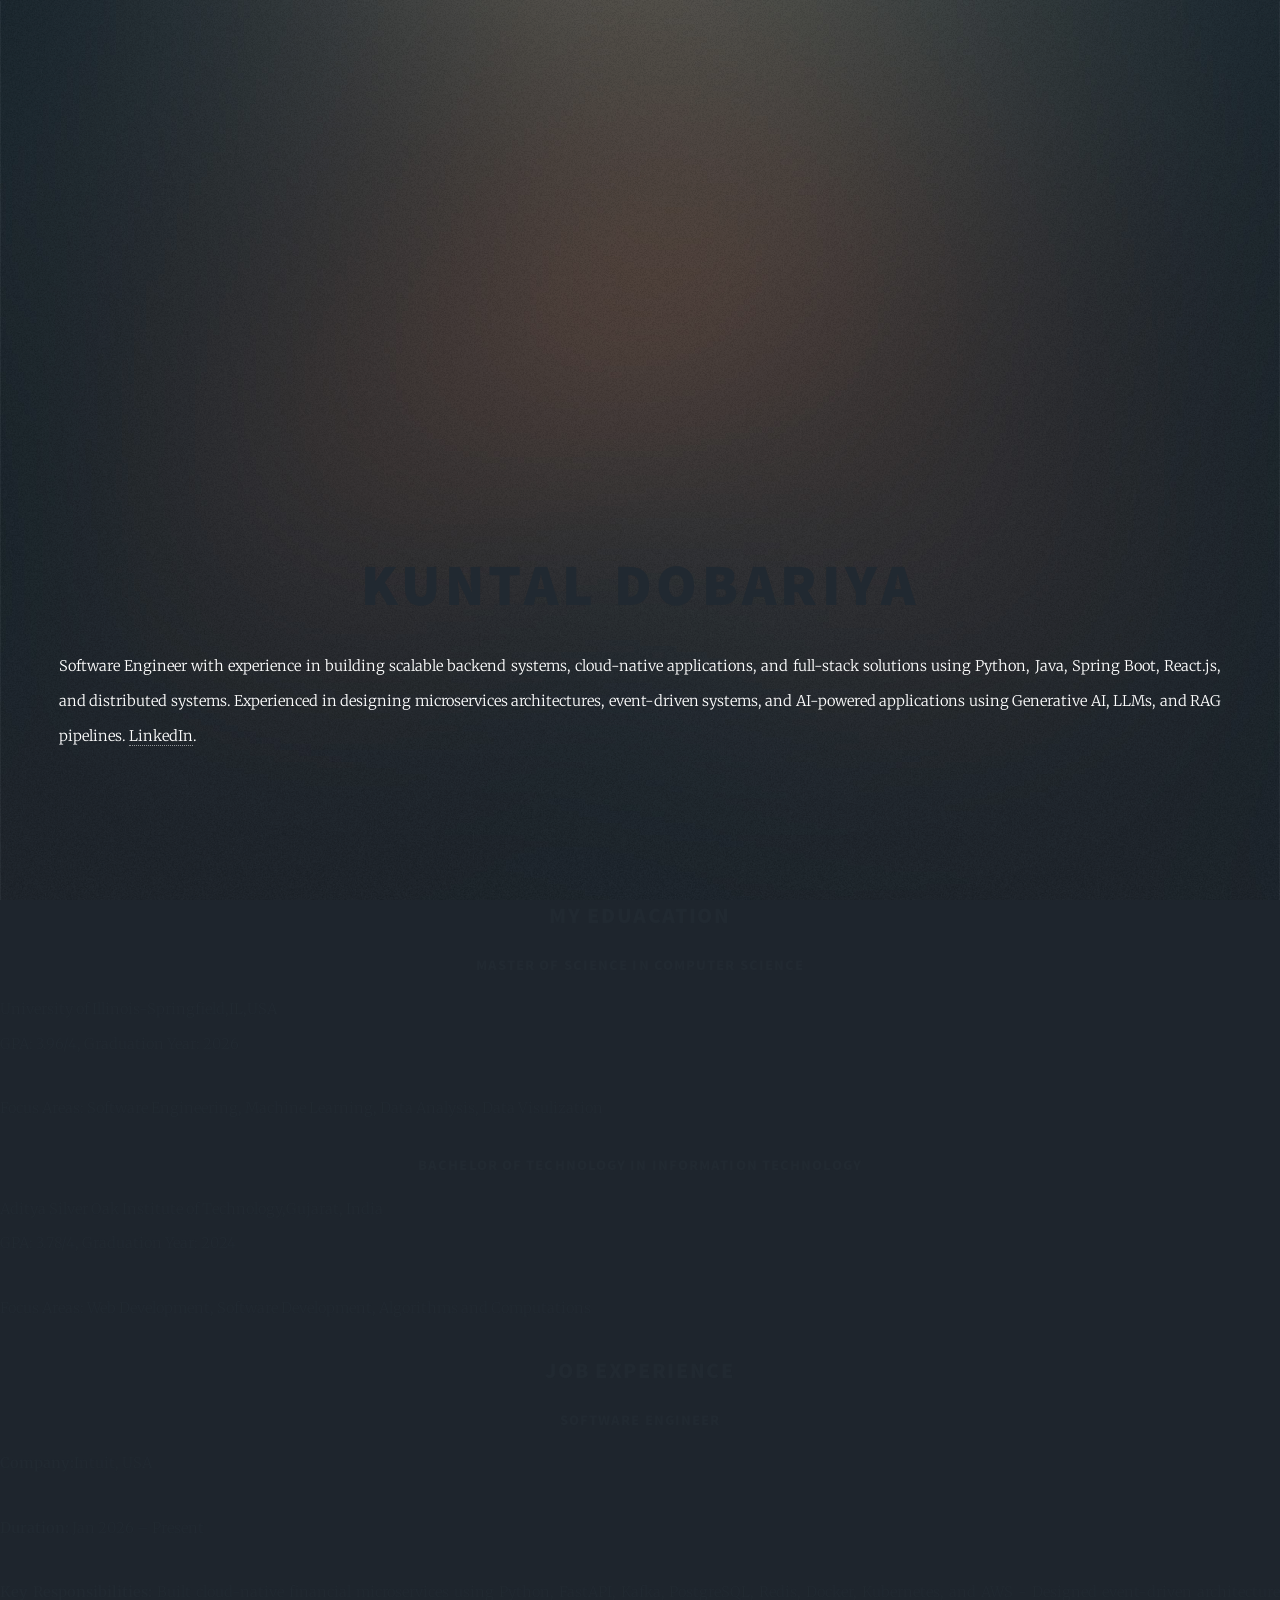
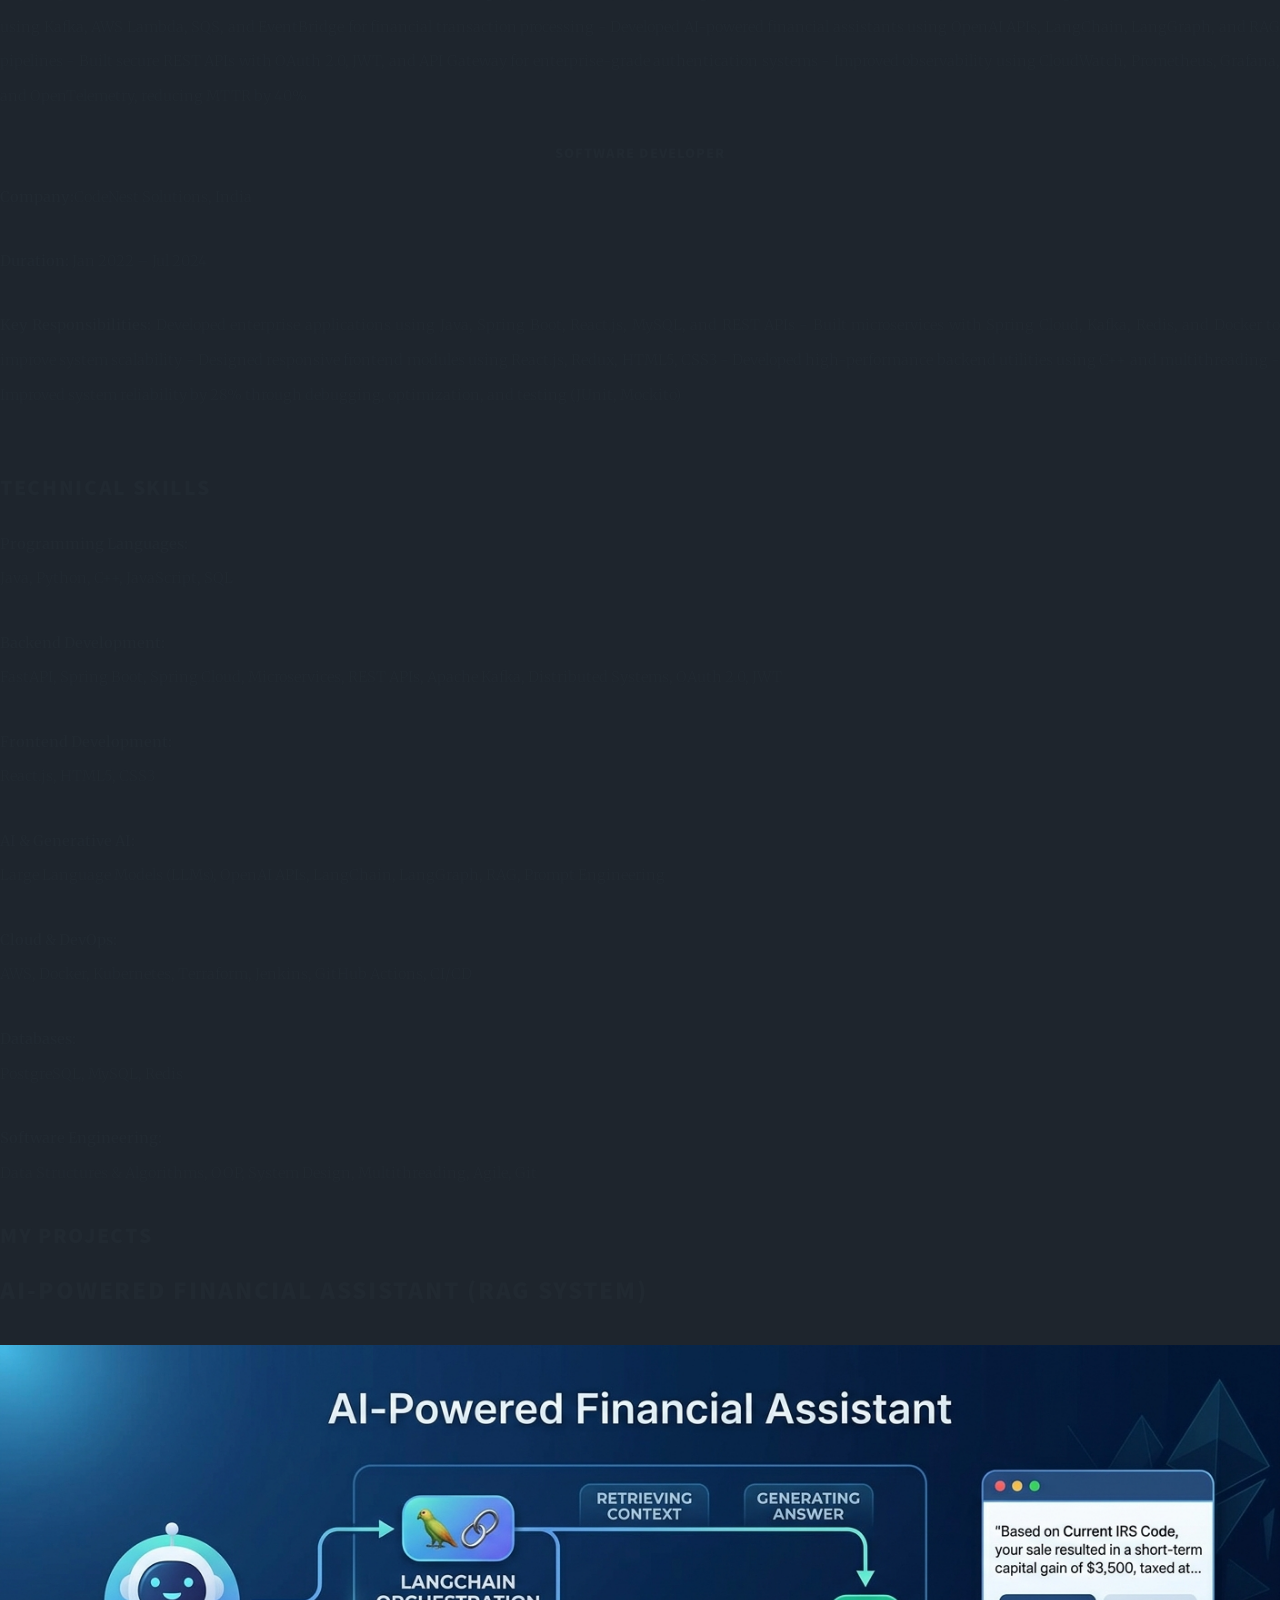
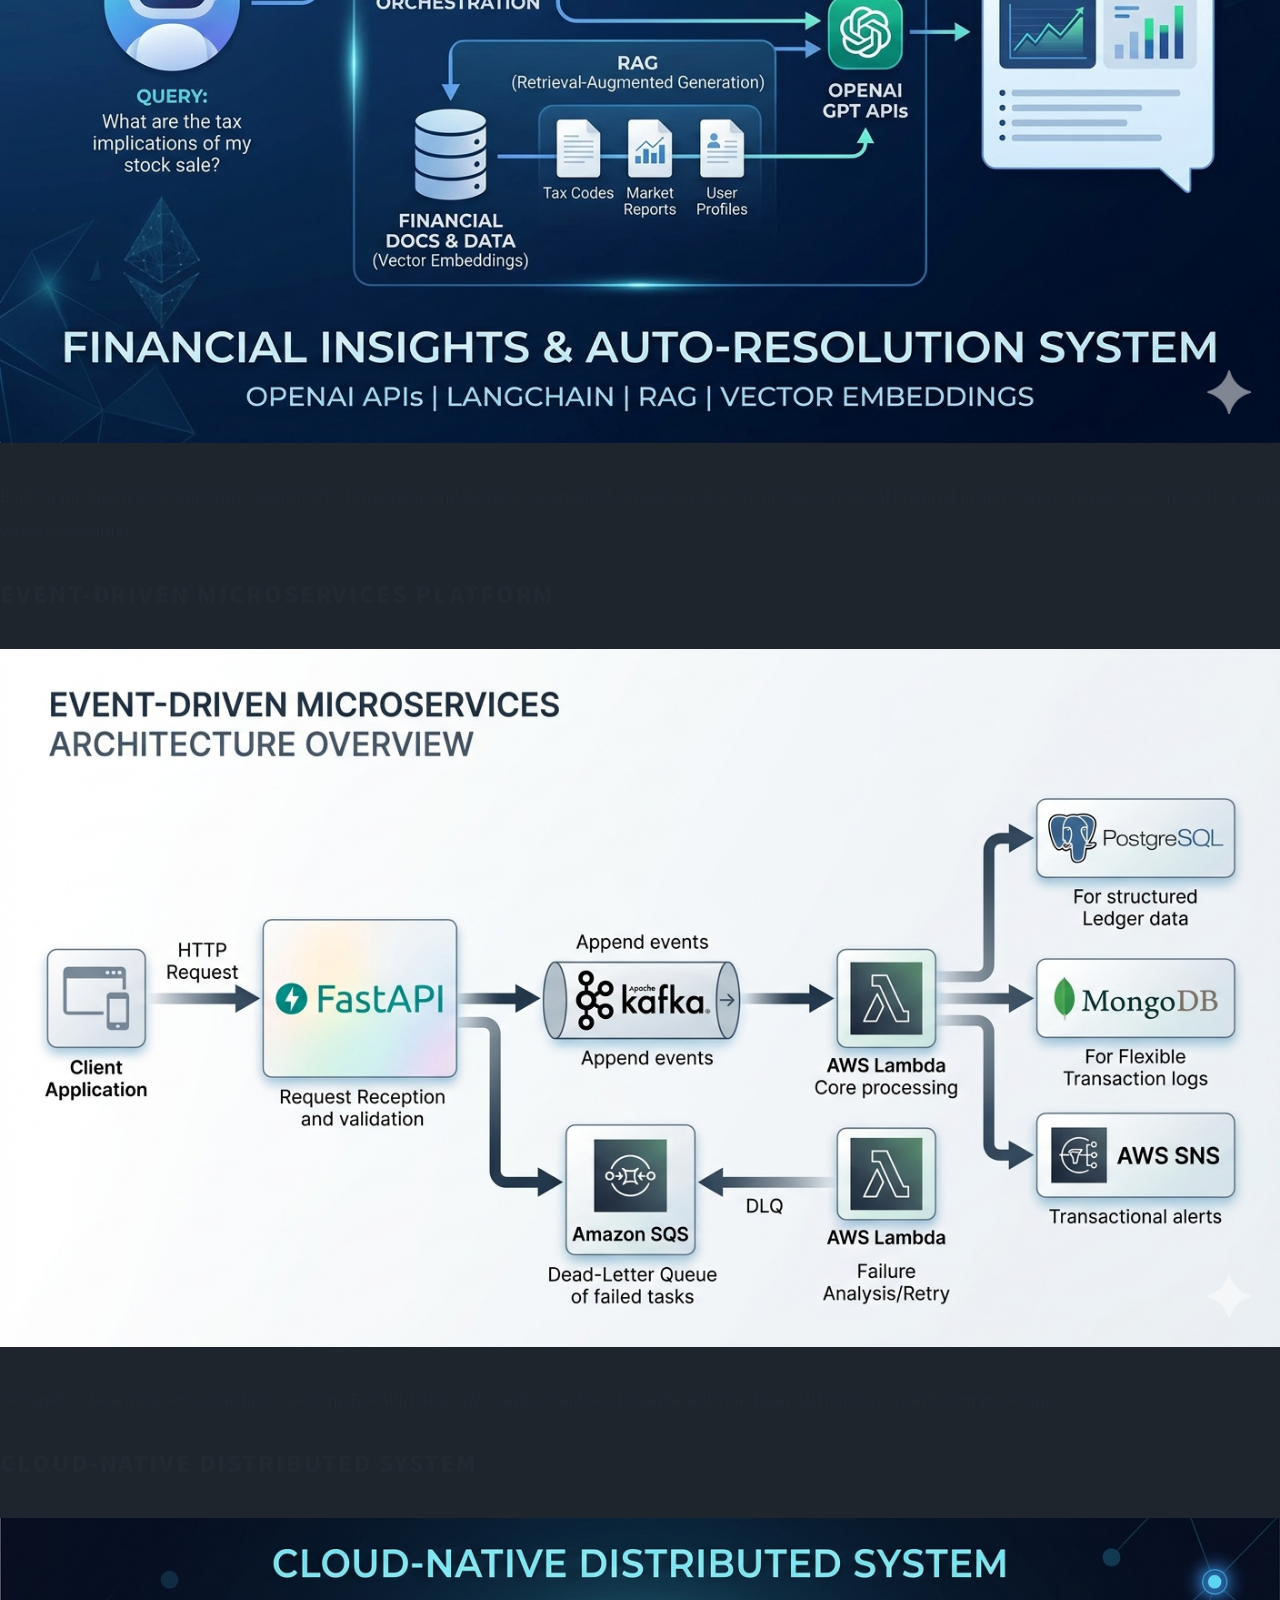
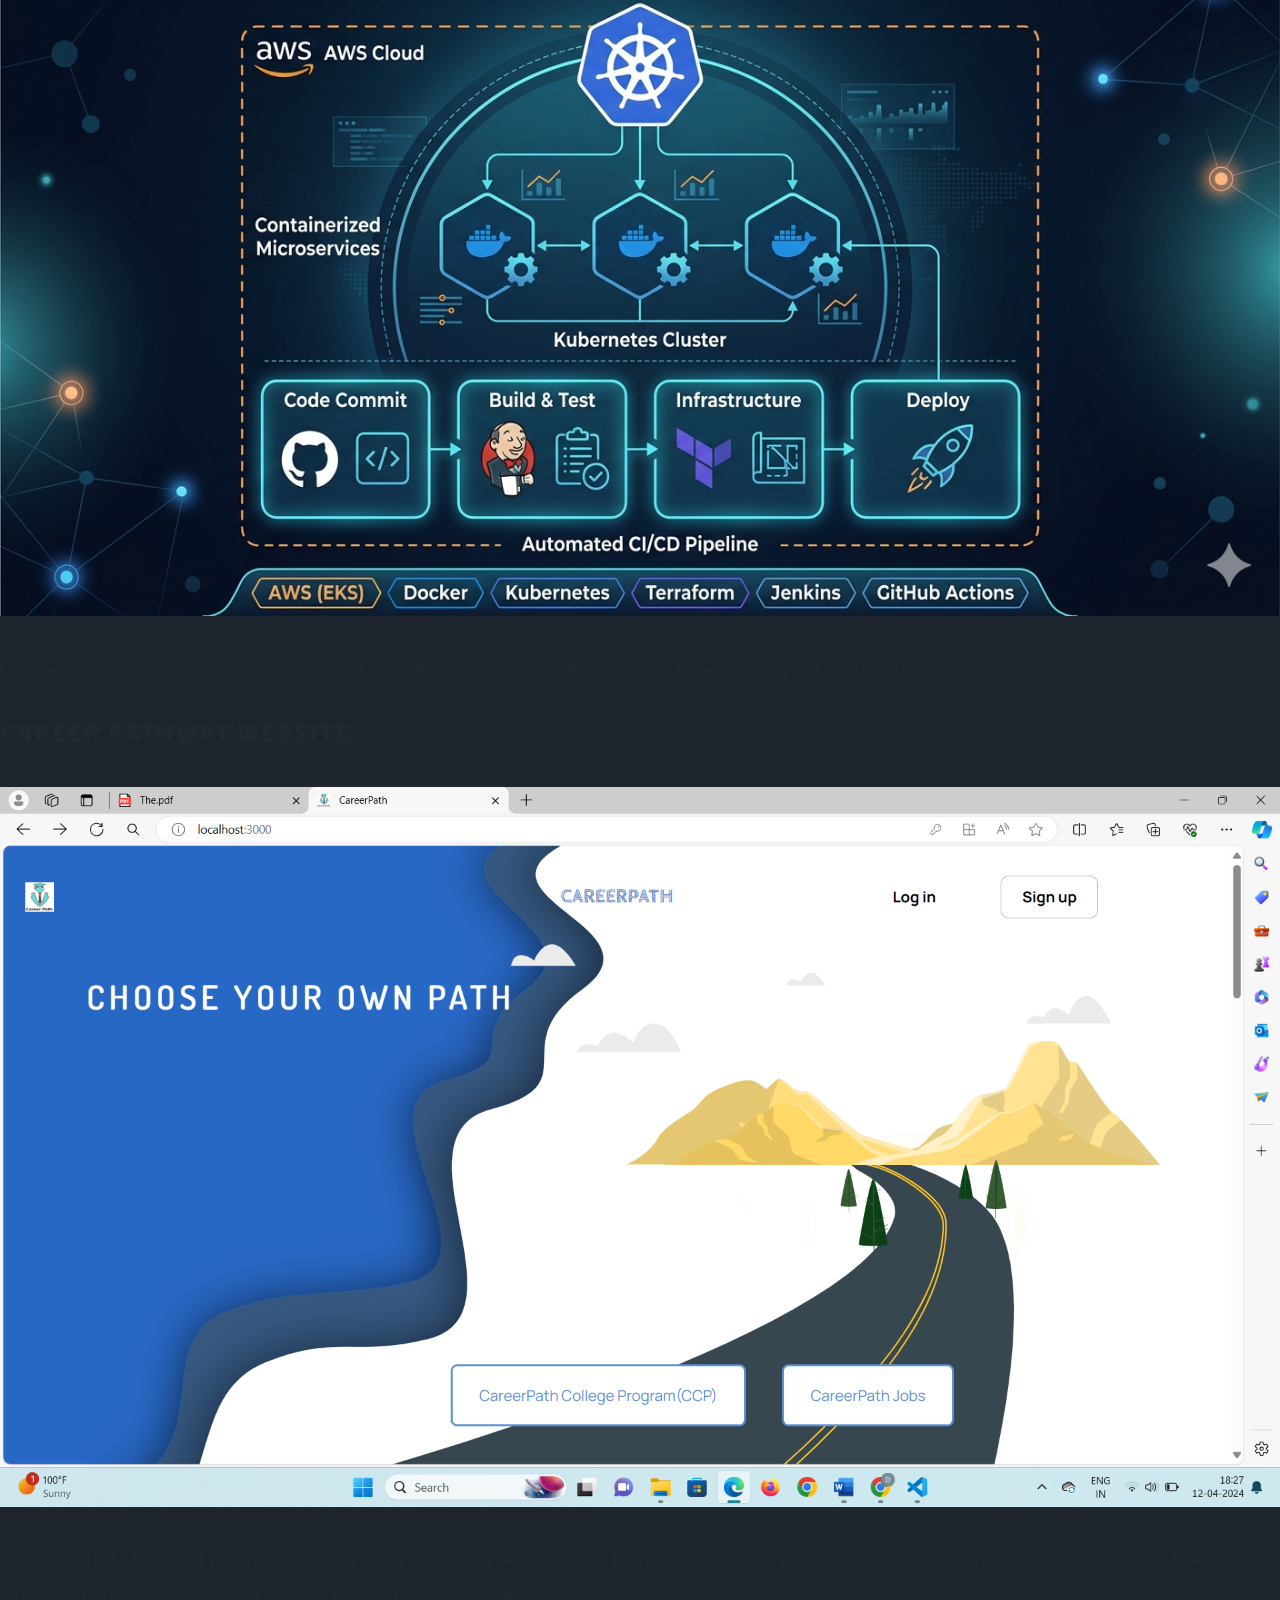
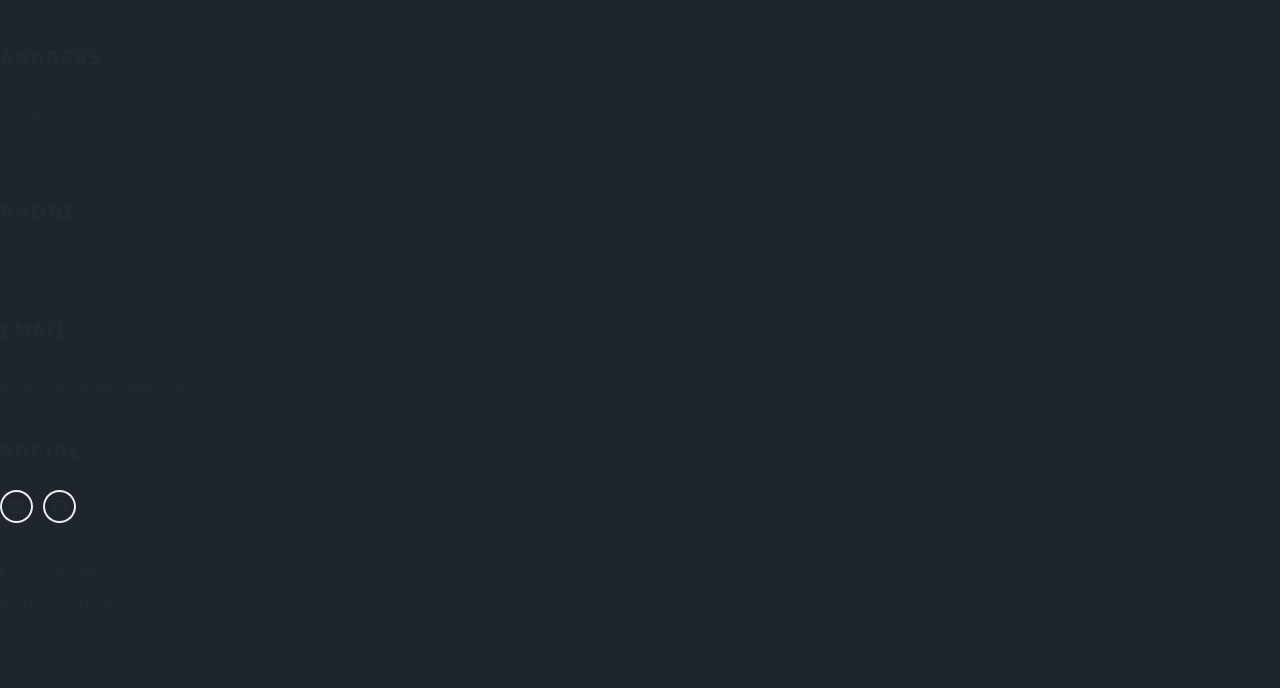
==== commit 96164aff: "Fix merge conflicts in assets and html files" ====
--- a/index.html
+++ b/index.html
@@ -1,4 +1,3 @@
-<<<<<<< HEAD
 <!DOCTYPE HTML>
 <!--
 	Massively by HTML5 UP
@@ -325,277 +324,4 @@
 			<script src="assets/js/main.js"></script>
 
 	</body>
-=======
-<!DOCTYPE HTML>
-<!--
-	Massively by HTML5 UP
-	html5up.net | @ajlkn
-	Free for personal and commercial use under the CCA 3.0 license (html5up.net/license)
--->
-<html>
-	<head>
-		<title>Kuntal Dobariya Portfolio
-		</title>
-		<meta charset="utf-8" />
-		<meta name="viewport" content="width=device-width, initial-scale=1, user-scalable=no" />
-		<link rel="stylesheet" href="assets/css/main.css" />
-		<noscript><link rel="stylesheet" href="assets/css/noscript.css" /></noscript>
-	</head>
-	<body class="is-preload">
-
-		<!-- Wrapper -->
-			<div id="wrapper" class="fade-in">
-
-				<!-- Intro -->
-					<div id="intro">
-						<h1>Kuntal Dobariya</h1>
-						<p> Detail-oriented and enthusiastic Computer Science graduate student with strong proficiency in Python, Java, and 
-Data Analytics, and hands-on experience in building full-stack web applications. Experienced in modern MySQL, 
-Power BI, Tableau, MS Excel, JavaScript, React, RESTful APIs, R Programming, and AI integration. <a href="https://www.linkedin.com/in/kuntal-dobariya-715248215/">LinkedIn</a>.</p>
-						<ul class="actions">
-							
-						</ul>
-					</div>
-
-				<!-- Header
-					<header id="header">
-						<a href="index.html" class="logo">Massively</a>
-					</header> -->
-
-				<!-- Nav 
-					<nav id="nav">
-						<ul class="links">
-							<li class="active"><a href="index.html">This is Massively</a></li>
-						 <li><a href="generic.html">Generic Page</a></li>
-							<li><a href="elements.html">Elements Reference</a></li>
-						</ul>
-						<ul class="icons">
-							<li><a href="#" class="icon brands fa-twitter"><span class="label">Twitter</span></a></li>
-							<li><a href="#" class="icon brands fa-facebook-f"><span class="label">Facebook</span></a></li>
-							<li><a href="#" class="icon brands fa-instagram"><span class="label">Instagram</span></a></li>
-							<li><a href="#" class="icon brands fa-github"><span class="label">GitHub</span></a></li>
-						</ul>
-					</nav>-->
-
-				<!-- Main -->
-					<div id="main">
-
-						<!-- Featured Post -->
-							<article class="post featured">
-								<header class="major">
-									
-									<h3>My Eduacation </h3>
-
-									<div class="degree">
-                                   	<h4>Bachelor of Technology in Information Technology</h4>
-   									 <p>Aditya Silver Oak Institute of Technology,Gujarat, India<br> GPA: 3.78/4, Graduation Year: 2024</p>
-    									<p>Focus Areas: Web Development, Software Development, Algorithms and Computations</p>
-										<p>Skills: Pyhton, Java, React.Js, HTML, CSS, JavaScript, Django</p>
-  									</div>
-
-  <div class="degree">
-    <h4>Master of Science in Computer Science</h4>
-    <p>University of Illinois-Springfield,IL,USA <br>GPA: 3.96/4, Graduation Year: 2026</p>
-    <p>Focus Areas: Machine Learning, Data Analysis, Software Engineering, Data Visulization</p>
-	<p>Skills: R Programming, MySQL, MS Excel, PowerBI, Tabluea</p>
-  </div>
-
-
-
-  
-<h3>Job experience</h3>
-  <div class="internship">
-    <h4>Frontend Developer Intern</h4>
-    <p><strong>Company:</strong>Compatible Solutions, Gujarat, India</p>
-    <p><strong>Duration:</strong> Jan 2024 – Apr 2024</p>
-    <p><strong>Key Responsibilities:</strong> Worked on Career Pathway, a website designed to assist students and job seekers in career exploration. I contributed to developing and optimizing key features for Career Pathway, focusing on improving user 
-experience and enhancing performance. Collaborated with the back-end team to integrate API services and streamline data handling.</p>
-  </div>
-  <div class="internship">
-    <h4>Web Developer Intern (Django-python) </h4>
-    <p><strong>Company:</strong> BrainyBeam, Gujarat, India  </p>
-    <p><strong>Duration:</strong> January 2023 – Feb 2023</p>
-    <p><strong>Key Responsibilities:</strong> Acquired proficiency in Python programming language and Django framework fundamentals. Developed and maintained a website development project, enhancing its functionality and performance. Designed RESTful APIs for seamless communication between front-end and back-end systems.</p>
-  </div>
-                                                                                          
-                                                                                                    
-  <div class="internship">
-    <h4>IT Engineering Intern (Django-python) </h4>
-    <p><strong>Company:</strong> Srashtasoft, Gujarat, India</p>
-    <p><strong>Duration:</strong> Jun 2022 – Jul 2022</p>
-    <p><strong>Key Responsibilities:</strong>  Worked on E-learning website, developing interactive learning modules and integrating multimedia resources. Gained hands-on experience in the Django framework and REST API integration. Received mentorship from experienced developers, enhancing problem-solving abilities and understanding 
-of software development best practices. </p>
-  </div>
-
-
-
-									
-								<!--	<p>Aenean ornare velit lacus varius enim ullamcorper proin aliquam<br />
-									facilisis ante sed etiam magna interdum congue. Lorem ipsum dolor<br />
-									amet nullam sed etiam veroeros.</p>
-								</header>
-								<a href="#" class="image main"><img src="images/pic01.jpg" alt="" /></a>
-								<ul class="actions special">
-									<li><a href="#" class="button large">Full Story</a></li>
-								</ul>-->
-							</article>
-
-						<!-- Posts -->
-							<section class="posts">
-								<article>
-									<header>
-										
-										<h2>Data Cleaning <br />
-										in SQL</h2>
-									</header>
-									<a href="./images/Data_cleaning_sql.png" class="image fit"><img src="./images/Data_cleaning_sql.png" alt="" /></a>
-									<p>Cleaned and prepared raw datasets using SQL to improve data quality and consistency. Removed duplicate records and handled missing values. Transformed unstructured data into a clean, structured format suitable for accurate analysis and reporting.</p>
-									<ul class="actions special">
-										<li><a href="https://github.com/kuntal1007/sql_data_cleaning_project" class="button">SQL Code</a></li>
-									</ul>
-								</article>
-								<article>
-									<header>
-										
-										<h2>Exploratory Data<br />
-										analysis in SQL</h2>
-									</header>
-									<a href="./images/EDA.jpg" class="image fit"><img src="./images/EDA.jpg" alt="" /></a>
-									<p>Executed exploratory data analysis in SQL by applying joins, groupings, aggregations, and filtering queries. Analyzed key variables to uncover trends, distributions, and relationships within the dataset.</p>
-									<ul class="actions special">
-										<li><a href="https://github.com/kuntal1007/sql_eda" class="button">SQL Code</a></li>
-									</ul>
-								</article>
-								<article>
-									<header>
-										
-										<h2>Excel Bike Sale <br />
-										Dashboard</h2>
-									</header>
-									<a href="./images/Excel_Dashboard.png" class="image fit"><img src="./images/Excel_Dashboard.png" alt="" /></a>
-									<p>Built an interactive dashboard in Excel to analyze key metrics across multiple datasets. Used pivot tables, charts, and slicers to present insights and trends across four data sheets.</p>
-									<ul class="actions special">
-										<li><a href="https://github.com/kuntal1007/Excel_bike_sale_dashboard" class="button">Excel Sheet</a></li>
-									</ul>
-								</article>
-								<article>
-									<header>
-										
-										<h2>PowerBI Dashboard</h2>
-									</header>
-									<a href="./images/PowerBI_Dashboard.png" class="image fit"><img src="./images/PowerBI_Dashboard.png" alt="" /></a>
-									<p>Built an interactive Power BI dashboard to visualize key metrics and trends. Cleaned and transformed raw data, created data models, and designed charts and KPI visuals for clear analysis. Implemented filters and slicers to enable interactive exploration and support data-driven decision-making.</p>
-									<ul class="actions special">
-										<li><a href="https://github.com/kuntal1007/PowerBI_Dashboard" class="button">PowerBI</a></li>
-									</ul>
-								</article>
-								<article>
-									<header>
-										
-										<h2>Data visulization<br />
-										in PowerBI</h2>
-									</header>
-									<a href="./images/Data_Visualization_powerBI.png" class="image fit"><img src="./images/Data_Visualization_powerBI.png" alt="" /></a>
-									<p>Data visualization in Power BI involves transforming raw data into interactive charts, graphs, and dashboards to make insights easier to understand. It includes creating visuals such as bar charts, line graphs.</p>
-									<ul class="actions special">
-										<li><a href="https://github.com/kuntal1007/Data_visulization_PowerBI" class="button">PowerBI</a></li>
-									</ul>
-								</article>
-								<article>
-									<header>
-										
-										<h2>Career Pathway<br />
-										Website</h2>
-									</header>
-									<a href="./images/Career_pathway.png" class="image fit"><img src="./images/Career_pathway.png" alt="" /></a>
-									<p>Developed a fully functional personal website for career exploration and guidance. The project showcases interactive web pages with structured navigation and clean design, demonstrating frontend development skills and attention to user experience.</p>
-										<a href="http://localhost:3000/" class="button">Website Link</a>
-										<a href="https://github.com/kuntal1007/Career_Pathway_Website" class="button">Source Code</a>
-									</ul>
-								</article>
-							</section>
-
-						<!-- Footer 
-							<footer>
-								<div class="pagination">
-									<a href="#" class="previous">Prev</a>
-									<a href="#" class="page active">1</a>
-									<a href="#" class="page">2</a>
-									<a href="#" class="page">3</a>
-									<span class="extra">&hellip;</span>
-									<a href="#" class="page">8</a>
-									<a href="#" class="page">9</a>
-									<a href="#" class="page">10</a>
-									<a href="#" class="next">Next</a>
-								</div>
-							</footer>
-
-					</div>-->
-
-				<!-- Footer
-					<footer id="footer">
-						<section>
-							<form method="post" action="#">
-								<div class="fields">
-									<div class="field">
-										<label for="name">Name</label>
-										<input type="text" name="name" id="name" />
-									</div>
-									<div class="field">
-										<label for="email">Email</label>
-										<input type="text" name="email" id="email" />
-									</div>
-									<div class="field">
-										<label for="message">Message</label>
-										<textarea name="message" id="message" rows="3"></textarea>
-									</div>
-								</div>
-								<ul class="actions">
-									<li><input type="submit" value="Send Message" /></li>
-								</ul>
-							</form> -->
-						</section>
-						<section class="split contact">
-							<section class="alt">
-								<h3>Address</h3>
-								<p>1803 Seven Pines Rd<br />
-								Springfield,IL,62704</p>
-							</section>
-							<section>
-								<h3>Phone</h3>
-								<p>(573) 413-0345</p>
-							</section>
-							<section>
-								<h3>Email</h3>
-								<p><a href="mailto:dobariyakuntal@gmail.com">dobariyakuntal@gmail.com</a></p>
-							</section>
-							<section>
-								<h3>Social</h3>
-								<ul class="icons alt">
-									<li><a href="https://www.linkedin.com/in/kuntal-dobariya-715248215/" class="icon brands alt fa-linkedin"><span class="label">LinkedIn</span></a></li>
-									
-									<li><a href="https://github.com/kuntal1007" class="icon brands alt fa-github"><span class="label">GitHub</span></a></li>
-								</ul>
-							</section>
-						</section>
-					</footer>
-
-				<!-- Copyright -->
-					<div id="copyright">
-						<ul><li>&copy; Untitled</li><li>Design: <a href="https://html5up.net">HTML5 UP</a></li></ul>
-					</div>
-
-			</div>
-
-		<!-- Scripts -->
-			<script src="assets/js/jquery.min.js"></script>
-			<script src="assets/js/jquery.scrollex.min.js"></script>
-			<script src="assets/js/jquery.scrolly.min.js"></script>
-			<script src="assets/js/browser.min.js"></script>
-			<script src="assets/js/breakpoints.min.js"></script>
-			<script src="assets/js/util.js"></script>
-			<script src="assets/js/main.js"></script>
-
-	</body>
->>>>>>> 47d21552ad12afe8bd05a79b94e0d726c0239fd7
 </html>
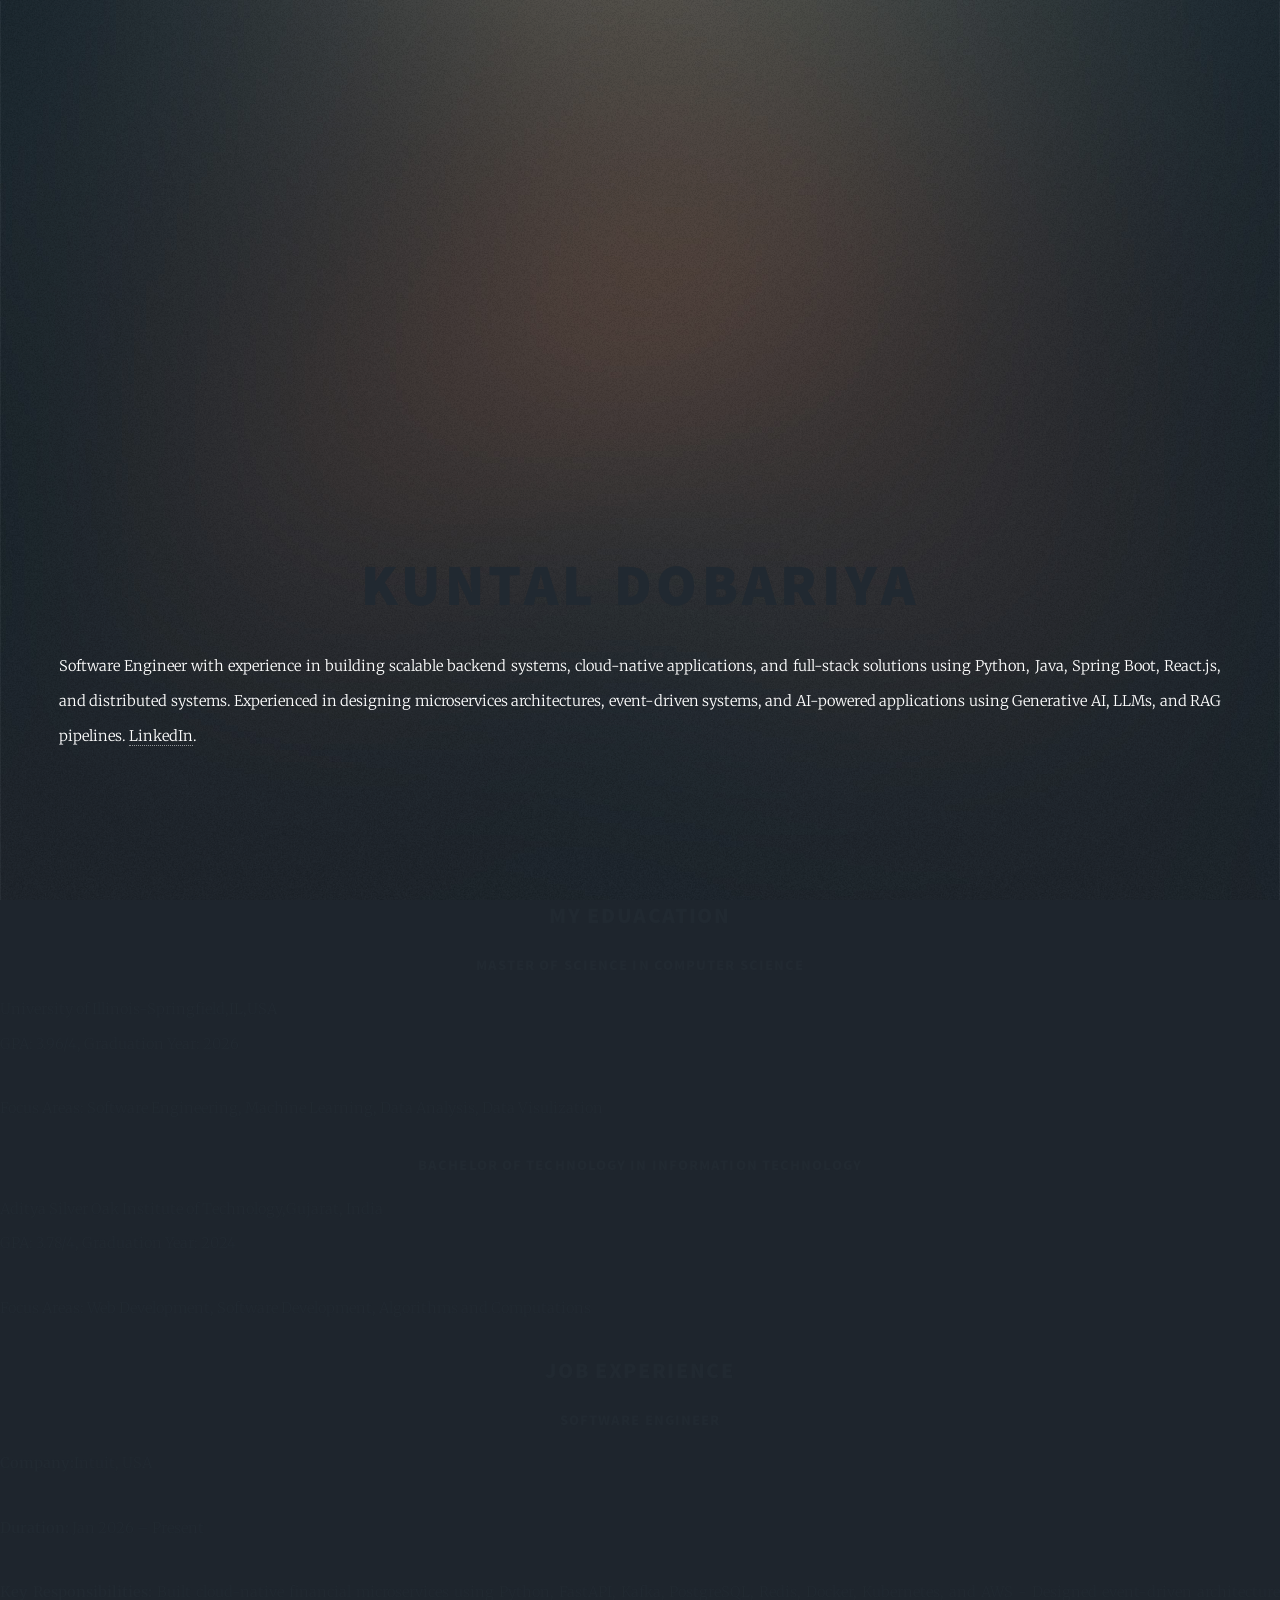
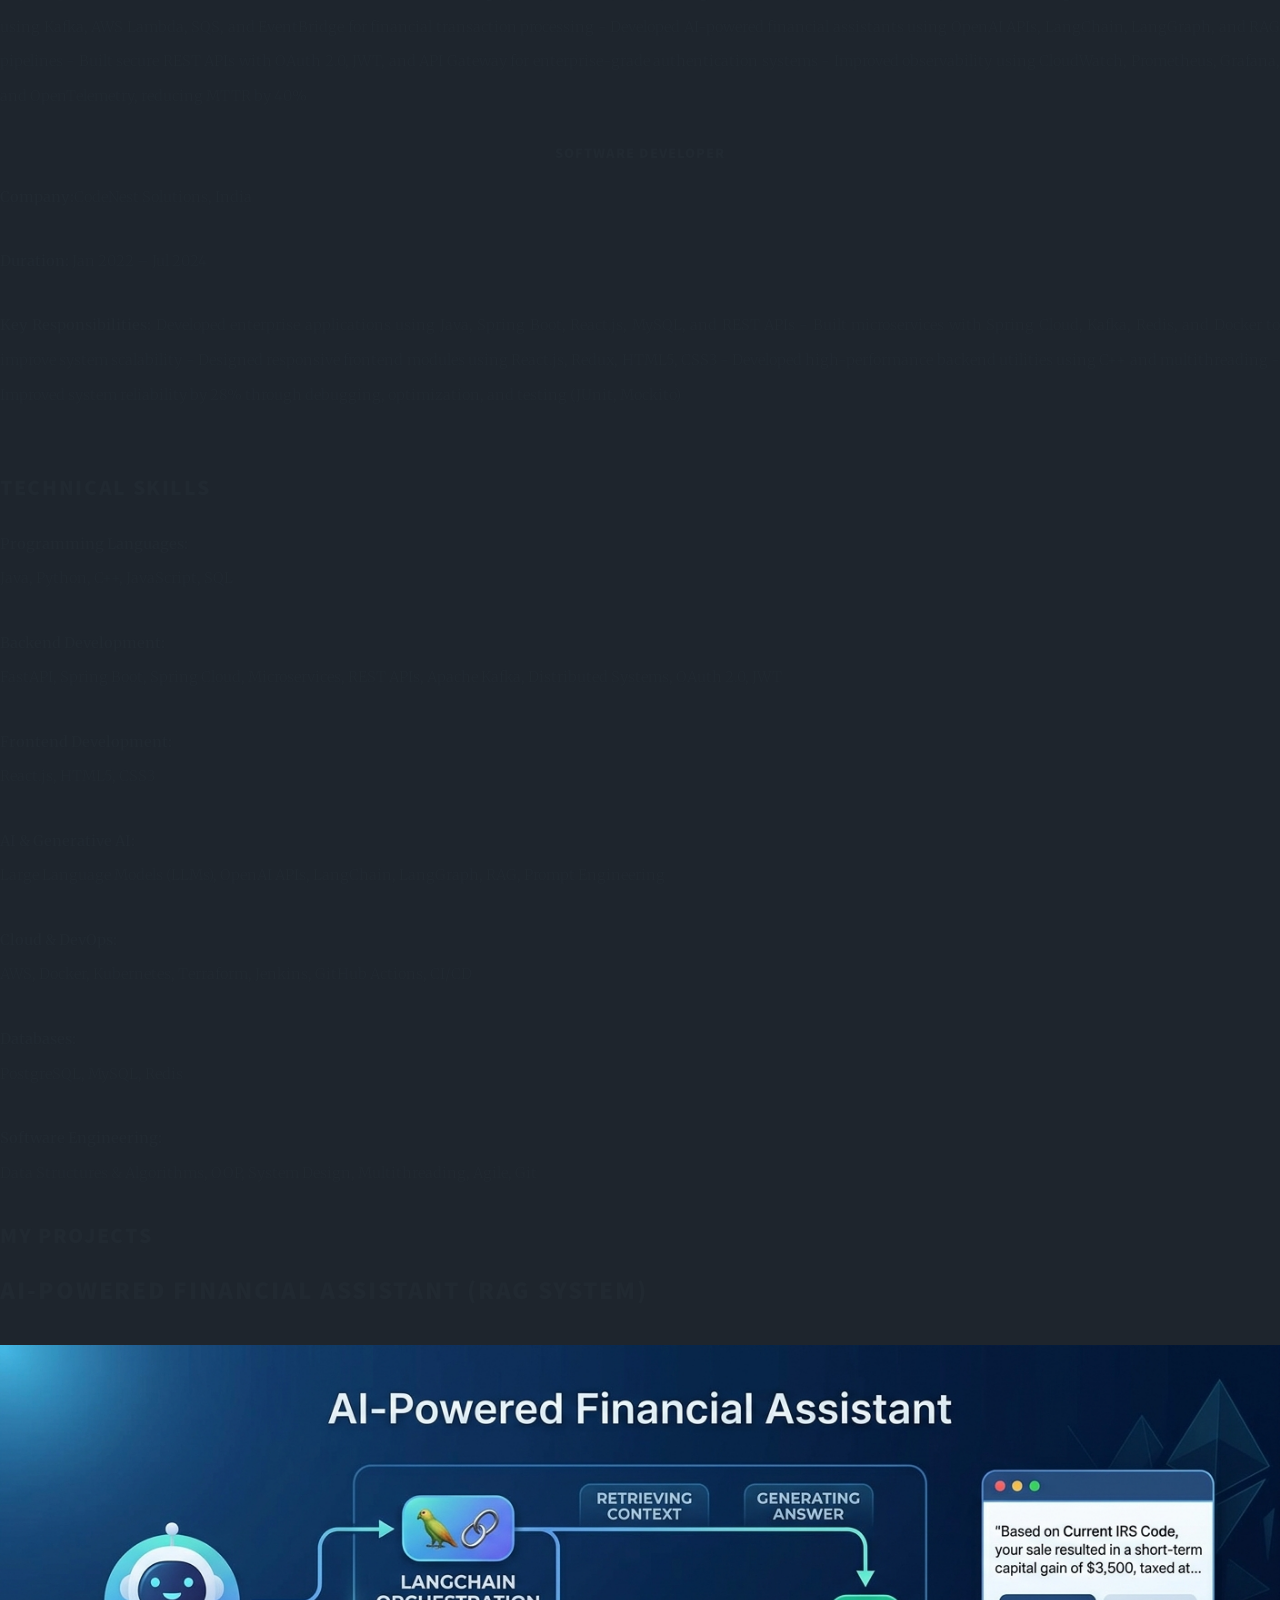
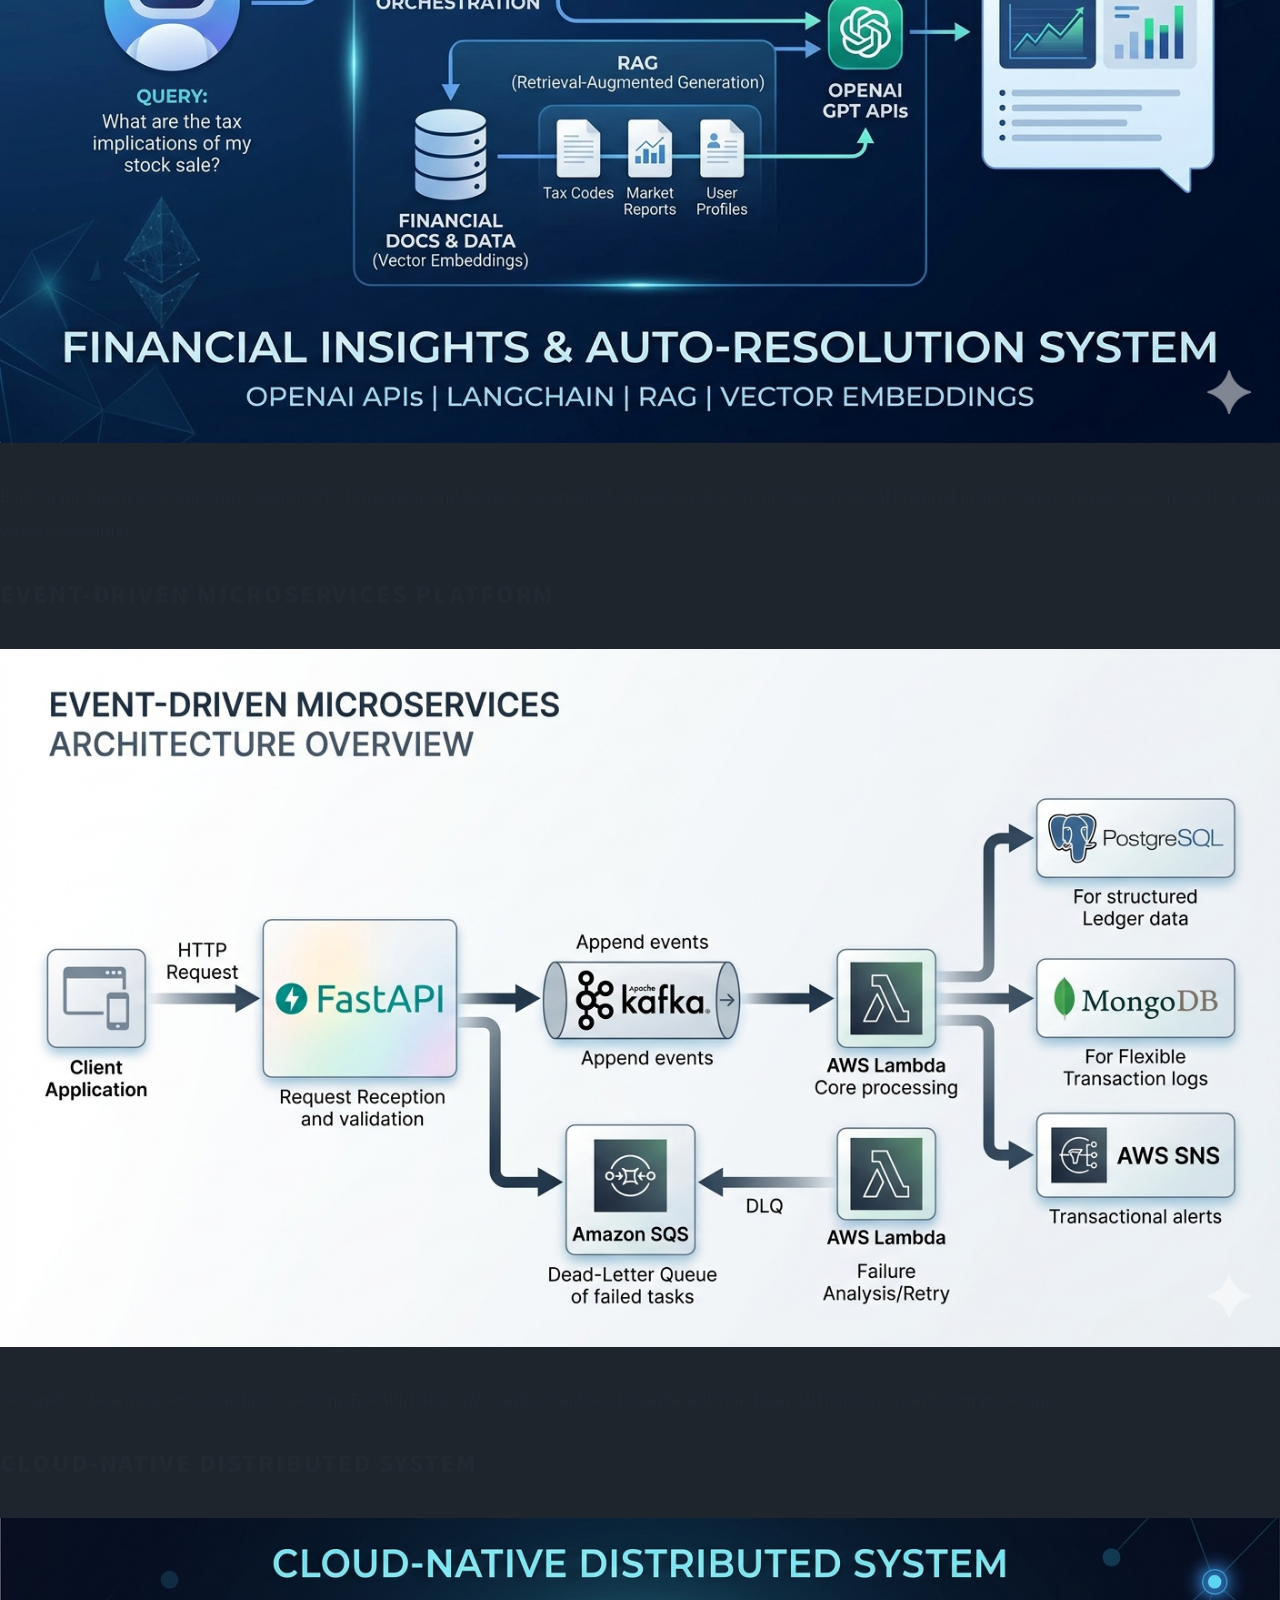
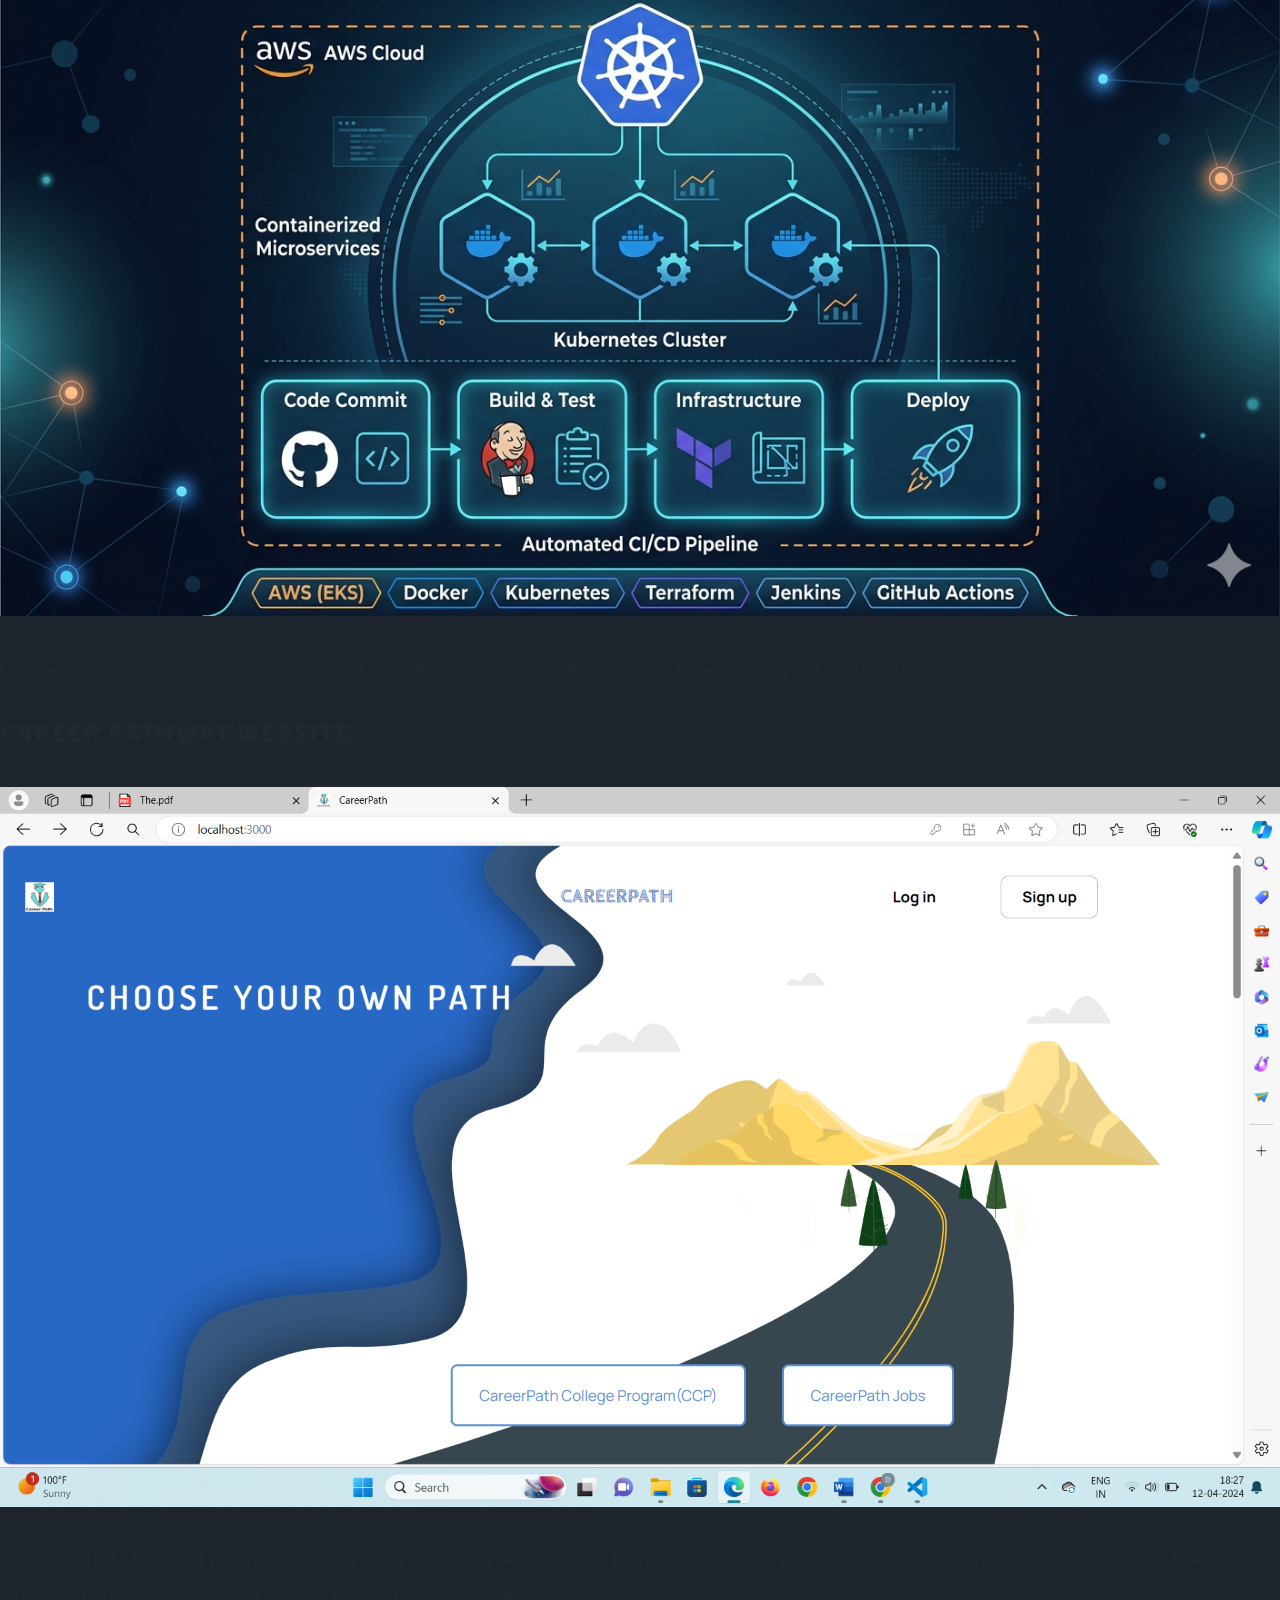
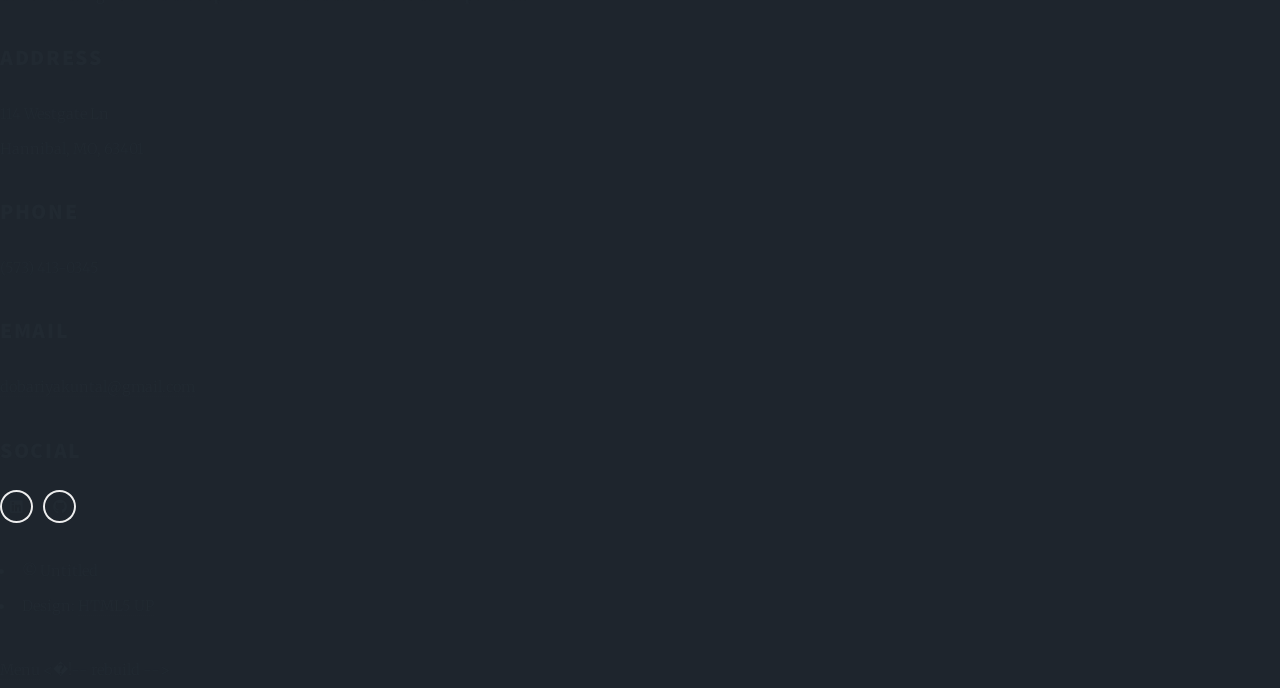
==== commit 02c975e8: "Force github pages rebuild" ====
--- a/index.html
+++ b/index.html
@@ -324,4 +324,6 @@
 			<script src="assets/js/main.js"></script>
 
 	</body>
-</html>+</html>< ! - -   r e b u i l d   - - > + 
+ 
